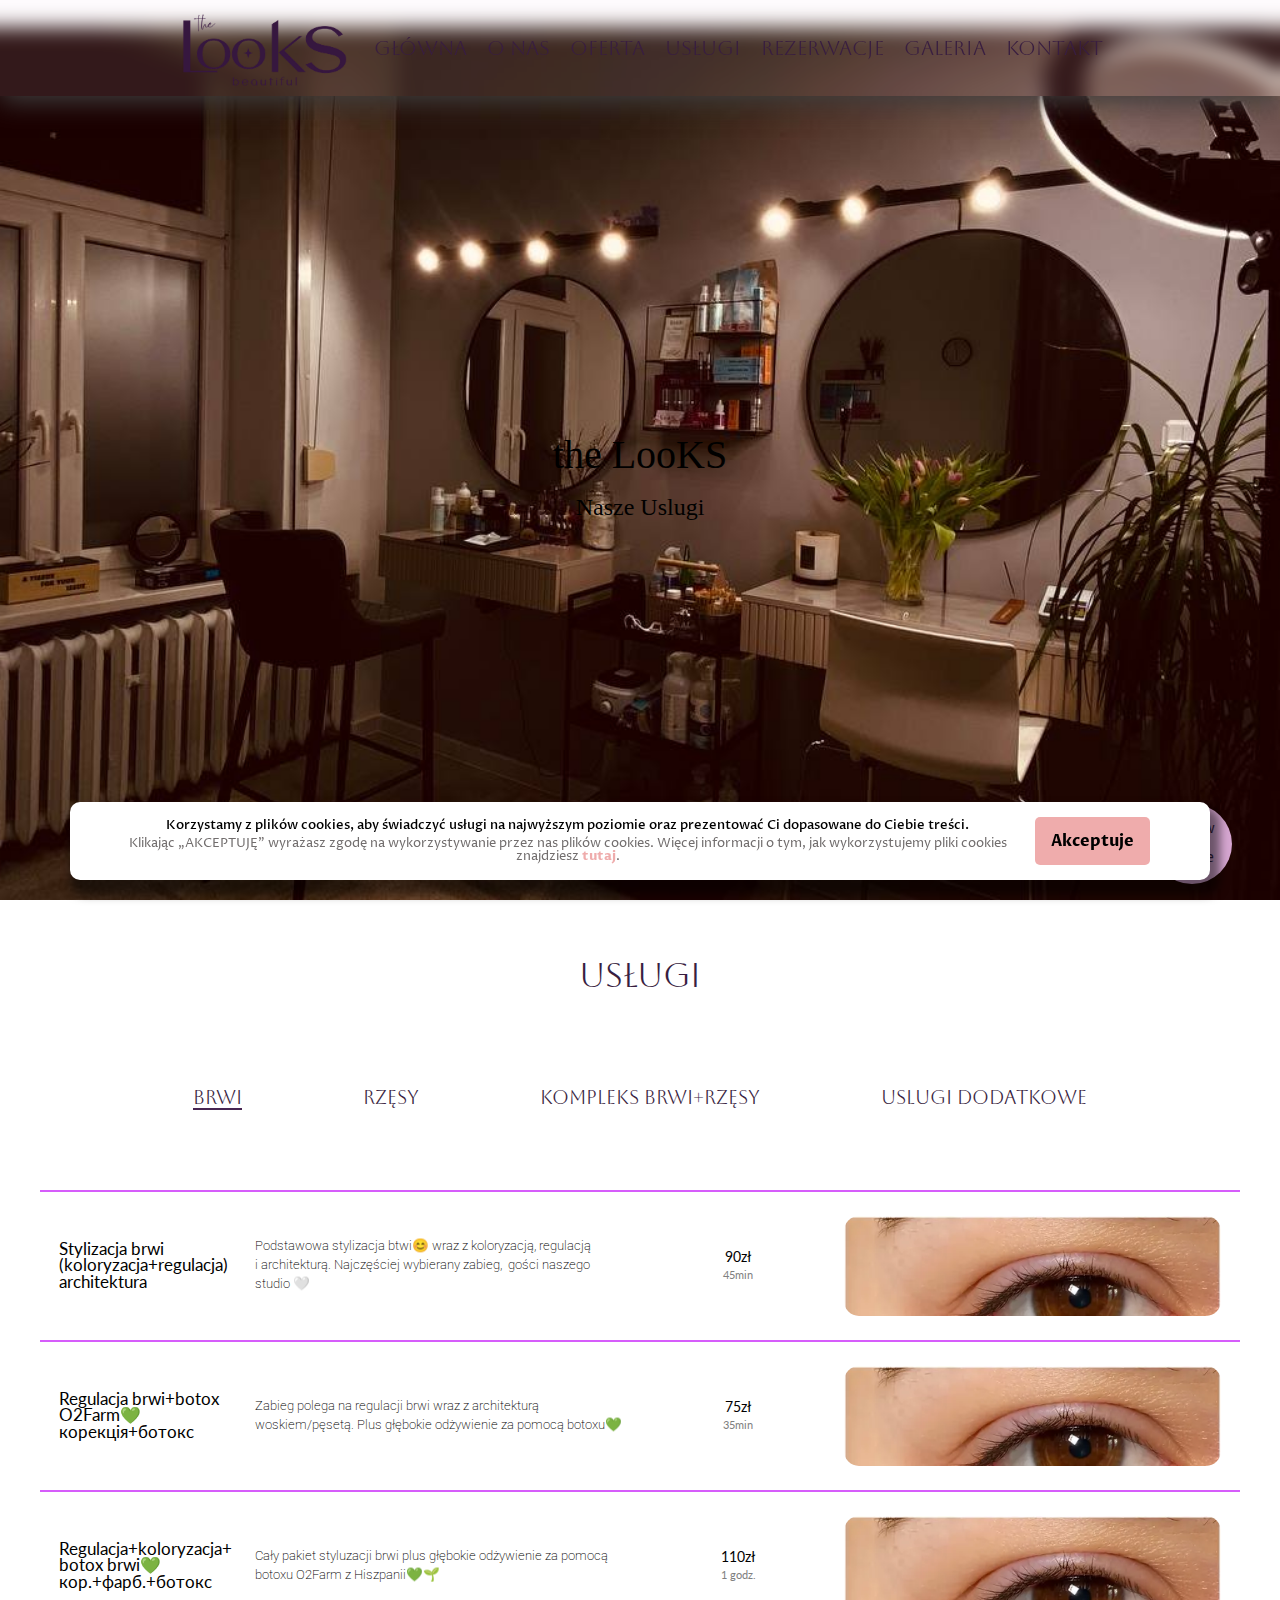
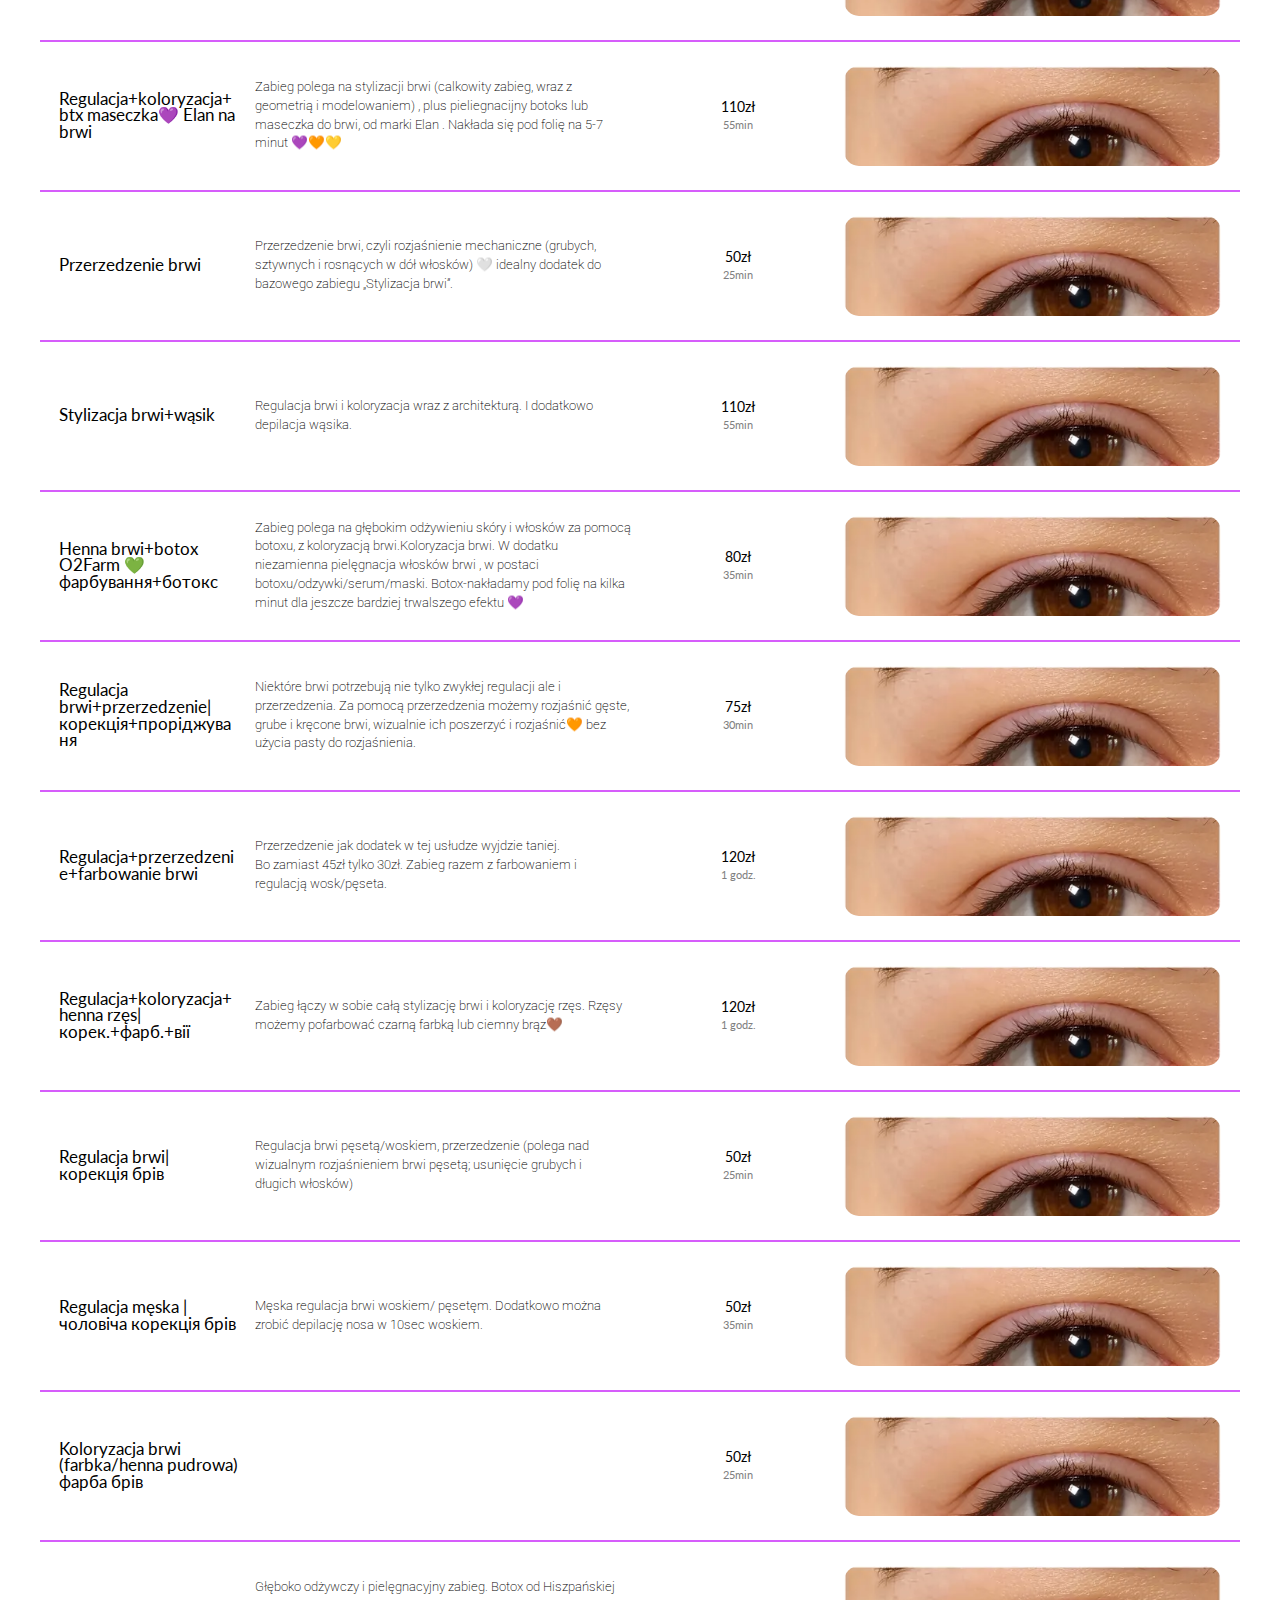
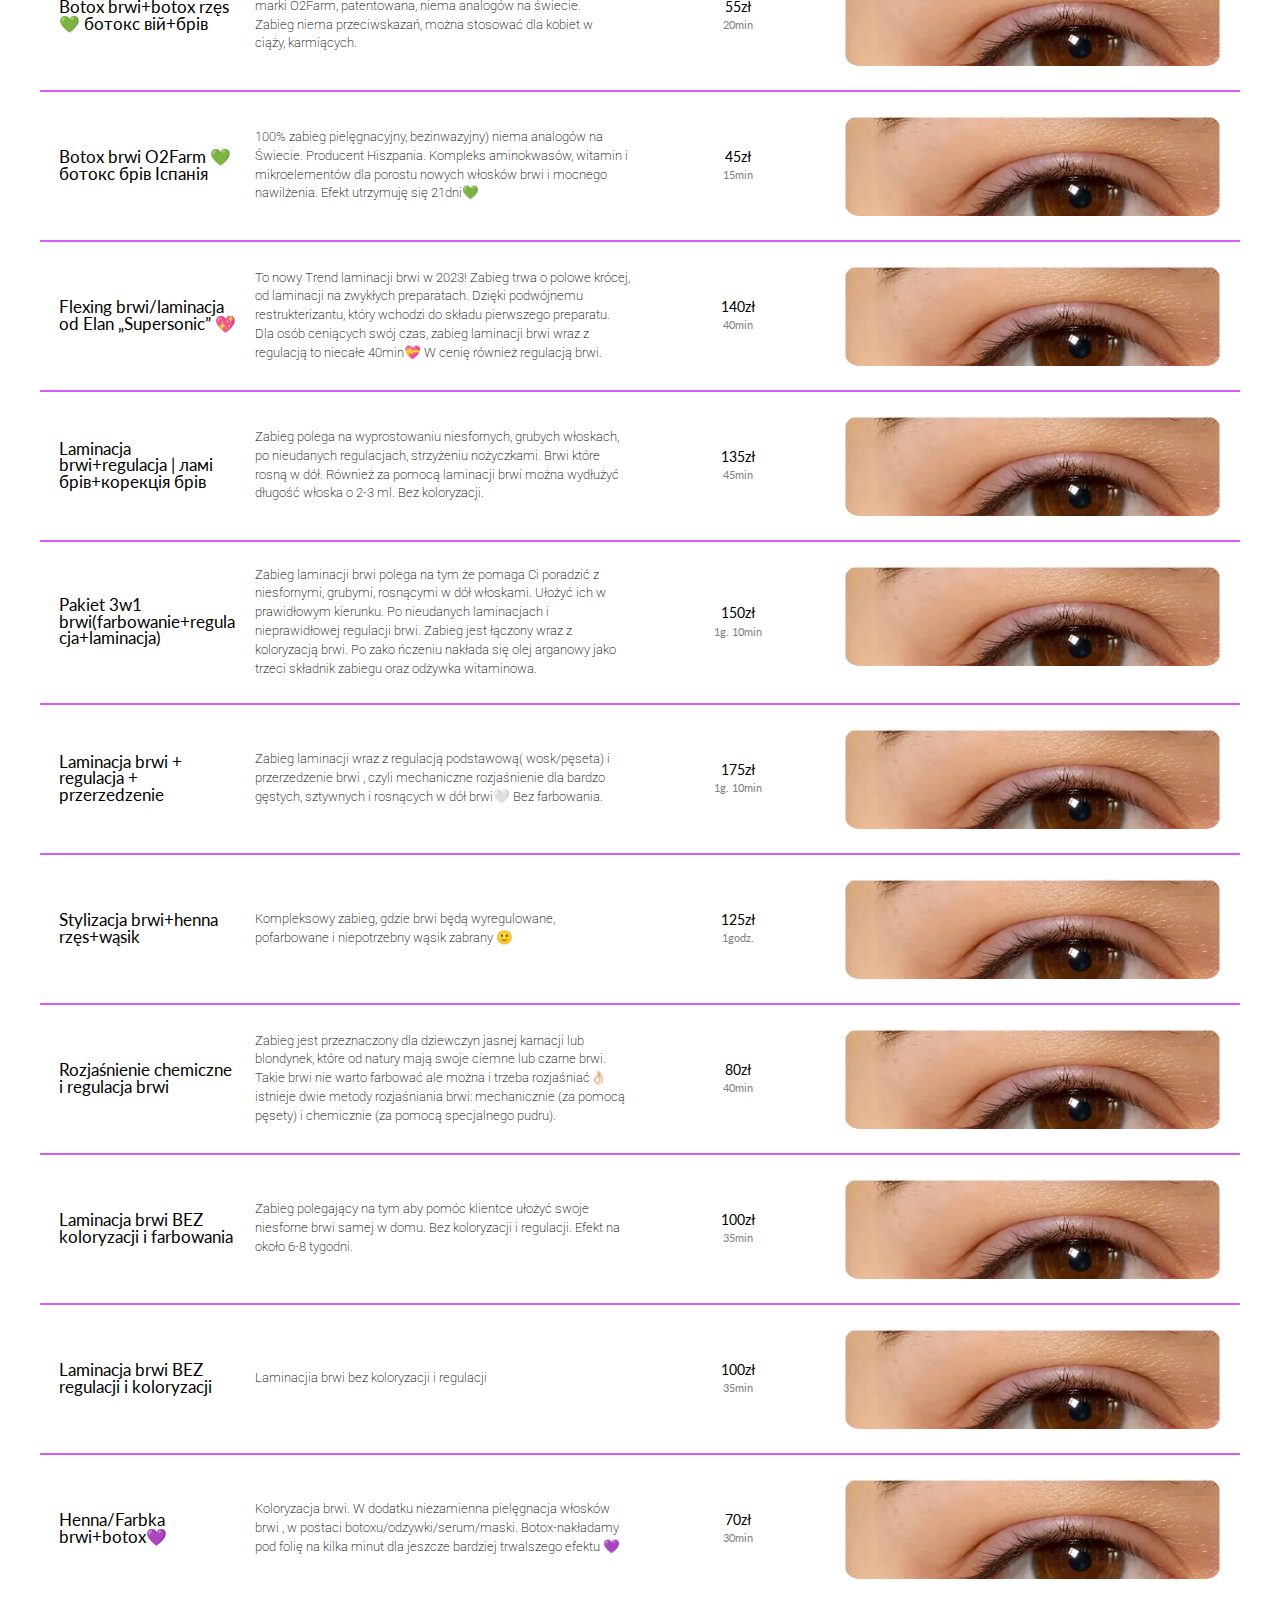
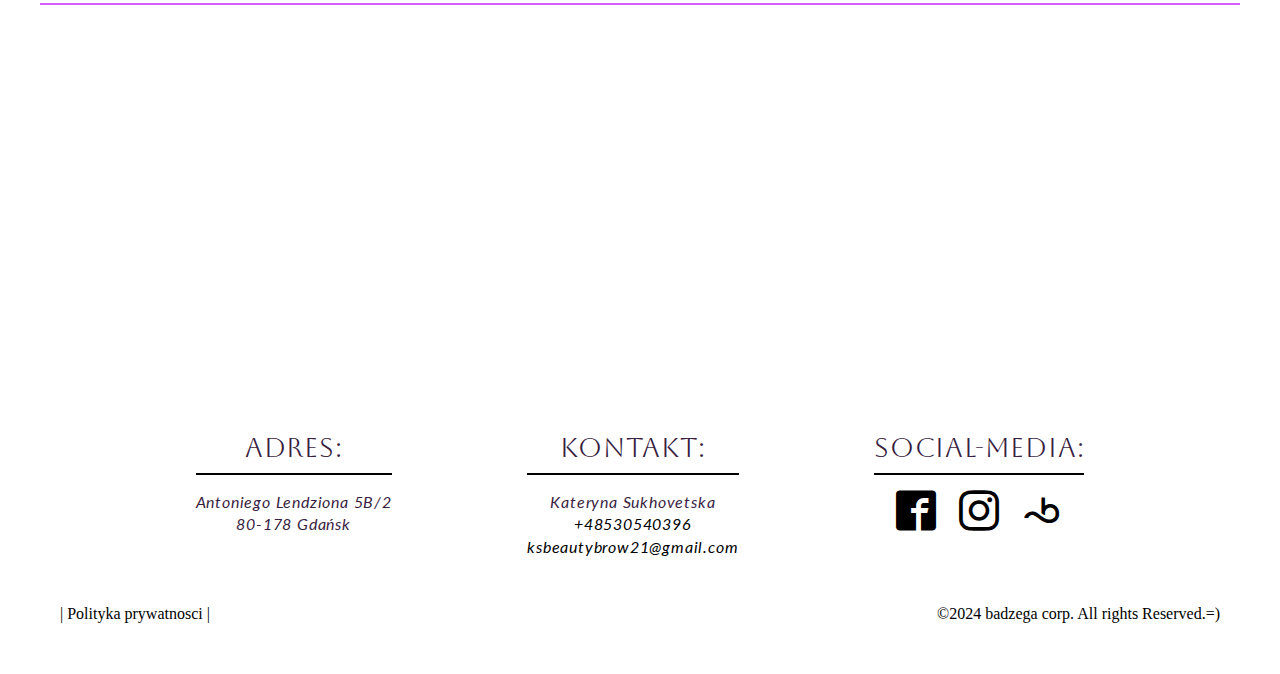
==== cervices.html @ 223bb64f "ADD cervicesPage, change fuulscreen img, change on two colums on tablet mode" ====
<!DOCTYPE html>
<html lang="pl-PL">
<head>
<!-- Google Tag Manager -->
<script>(function(w,d,s,l,i){w[l]=w[l]||[];w[l].push({'gtm.start':
new Date().getTime(),event:'gtm.js'});var f=d.getElementsByTagName(s)[0],
j=d.createElement(s),dl=l!='dataLayer'?'&l='+l:'';j.async=true;j.src=
'https://www.googletagmanager.com/gtm.js?id='+i+dl;f.parentNode.insertBefore(j,f);
})(window,document,'script','dataLayer','GTM-MX8W3SS2');</script>
<!-- End Google Tag Manager -->

    <meta charset="UTF-8">
    <meta http-equiv="X-UA-Compatible" content="IE=edge">
    <meta name="viewport" content="width=device-width, initial-scale=1.0">
    <meta name="theme-color" content="rgb(155, 129, 129)" />
    <link rel="stylesheet" href="css/swiper-bundle.css"/>
    <link rel="stylesheet" href="/css/main.css">
    <link rel="stylesheet" href="/css/photoswipe.css">
    <link rel="stylesheet" href="/css/iconfont.css">
    <link rel="icon" type="image/png" sizes="512x512" href="/images/icons/android-chrome-512x512.png">
    <link rel="icon" type="image/png" sizes="192x192" href="/images/icons/android-chrome-192x192.png">
    <link rel="apple-touch-icon" sizes="180x180" href="/images/icons/apple-touch-icon.png">
    <link rel="icon" type="image/png" sizes="32x32" href="/images/icons/favicon-32x32.png">
    <link rel="icon" type="image/png" sizes="16x16" href="/images/icons/favicon-16x16.png">
    <link rel="manifest" href="/manifest.webmanifest">
    <title>theLooKS polityka prywatnosci</title>
    <!-- Google tag (gtag.js) -->
<script async src="https://www.googletagmanager.com/gtag/js?id=G-NB33V3FRGR"></script>
<script>
  window.dataLayer = window.dataLayer || [];
  function gtag(){dataLayer.push(arguments);}
  gtag('js', new Date());

  gtag('config', 'G-NB33V3FRGR');
</script>

<script defer src="/js/priceList.js"></script>
<script defer type="module" src="/js/swiper-bundle.js"></script>
<script defer src="/js/cookies.js"></script>
<script defer src="/js/gmap.js"></script>
<script defer src="/js/swiper.js"></script>
<script defer src="/js/main.js"></script>
</head>
    <body>
    <!-- Google Tag Manager (noscript) -->
<noscript><iframe src="https://www.googletagmanager.com/ns.html?id=GTM-MX8W3SS2"
height="0" width="0" style="display:none;visibility:hidden"></iframe></noscript>
<!-- End Google Tag Manager (noscript) -->

        <div class="wrapper">
        <header class="header">
  <div class="header_container">
    <a href="/index.html" class="header_logo"></a>
    <div class="header_menu menu">
      <div class="menu_icon">
        <span></span>
      </div>

      <nav class="menu_body">
        <ul class="menu_list">
          <li>
            <a data-goto="._home" href="/index.html" class="menu-link"
              >Główna</a
            >
          </li>
          <li><a data-goto="._about" href="/index.html#about" class="menu-link">O nas</a></li>
          <li>
            <a data-goto="._offer" href="/index.html#offer" class="menu-link">Oferta</a>
          </li>
          <li>
               <a
                    data-goto="._prices"
                    href="/index.html#prices"
                    class="menu-link"
                    >Usługi</a
                  >
                </li>
          <li>
            <a
              data-goto=".form_wrapper"
              href="#"
              class="menu-link ls"
              id="reservation"
              >Rezerwacje</a
            >
          </li>
          <li>
            <a data-goto="" href="/gallery.html" class="menu-link">Galeria</a>
          </li>
          <li>
            <a data-goto="._contact" href="#" class="menu-link">Kontakt</a>
          </li>
          <hr class="hr-contacts" />
          <div class="burger_contacts">
            <a class="call_to" href="tel:+48530540396">+48530540396</a>
            <a class="mail_to" href="mailto:ksbeautybrow21@gmail.com"
              >ksbeautybrow21@gmail.com</a
            >
          </div>
          <div class="burger_social_media">
            <a class="social-link" href="https://www.facebook.com/BrwiGdansk"
              ><img
                class="menu_social_icon"
                src="/images/icons/facebook-black.svg"
                alt="Facebook"
            /></a>
            <a class="social-link" href="https://www.instagram.com/thelooks_pl"
              ><img
                class="menu_social_icon"
                src="/images/icons/instagram-black.svg"
                alt="Instagram"
            /></a>
            <a
              class="social-link"
              href="https://booksy.com/pl-pl/91139_the-looks-beautiful_brwi-i-rzesy_20383_gdansk"
              ><img
                class="menu_social_icon"
                src="/images/icons/booksy_icon.svg"
                alt="booksy"
            /></a>
          </div>
        </ul>
      </nav>
    </div>
  </div>
</header>
<section class="fullscreen_title_block">
  <div class="fullscreen-body">
    <h1 class="page_title">the LooKS</h1>
    <p class="title_text">Nasze Uslugi</p>
  </div>
</section>
<section id="prices" class="section_blok _prices">
  <div class="prices_body">
    <h2 class="sub_title">Usługi</h2>
    <div class="prices_content">
      <div class="price_menu_wrapper">
        <ul class="price_menu_list">
          <li data-target-div="#brwi" class="active">Brwi</li>
          <li data-target-div="#rzesy">Rzęsy</li>
          <li data-target-div="#brwiIrzesy">Kompleks Brwi+Rzęsy</li>
          <li data-target-div="#dodatkoweUsl">Uslugi dodatkowe</li>
        </ul>
        <select name="price_menu" class="price_menu_select">
          <option value="brwi" data-target-div="#brwi">Brwi</option>
          <option value="rzesy" data-target-div="#rzesy">Rzęsy</option>
          <option value="brwiIrzesy" data-target-div="#brwiIrzesy">
            Kompleks Brwi+Rzęsy
          </option>
          <option value="dodatkoweUsl" data-target-div="#dodatkoweUsl">
            Uslugi dodatkowe
          </option>
        </select>
      </div>
      <div class="table_wrapper" id="brwi">
        <div class="service_price_wrapper">
          <div class="name_of_service">
            <h4>Stylizacja brwi (koloryzacja+regulacja) architektura</h4>
          </div>
          <div class="description_of_cervice">
            <p>
              Podstawowa stylizacja btwi😊 wraz z koloryzacją, regulacją i
              architekturą. Najczęściej wybierany zabieg, &nbsp;gości naszego
              studio 🤍
            </p>
          </div>
          <div class="price_of_cervice">
            <div class="price">90zł</div>
            <span class="service_time">45min</span>
          </div>
          <div class="img_of_cervice">
            <img src="/images/pricelist_images/eye2.webp" alt="botox brwi" />
          </div>
        </div>
        <div class="service_price_wrapper">
          <div class="name_of_service">
            <h4>Regulacja brwi+botox O2Farm💚 корекція+ботокс</h4>
          </div>
          <div class="description_of_cervice">
            <p>
              Zabieg polega na regulacji brwi wraz z architekturą
              woskiem/pęsetą. Plus głębokie odżywienie za pomocą botoxu💚
            </p>
          </div>
          <div class="price_of_cervice">
            <div class="price">75zł</div>
            <span class="service_time">35min</span>
          </div>
          <div class="img_of_cervice">
            <img src="/images/pricelist_images/eye2.webp" alt="botox brwi" />
          </div>
        </div>
        <div class="service_price_wrapper">
          <div class="name_of_service">
            <h4>Regulacja+koloryzacja+botox brwi💚кор.+фарб.+ботокс</h4>
          </div>
          <div class="description_of_cervice">
            <p>
              Cały pakiet styluzacji brwi plus głębokie odżywienie za pomocą
              botoxu O2Farm z Hiszpanii💚🌱
            </p>
          </div>
          <div class="price_of_cervice">
            <div class="price">110zł</div>
            <span class="service_time">1 godz.</span>
          </div>
          <div class="img_of_cervice">
            <img src="/images/pricelist_images/eye2.webp" alt="botox brwi" />
          </div>
        </div>
        <div class="service_price_wrapper">
          <div class="name_of_service">
            <h4>Regulacja+koloryzacja+btx maseczka💜 Elan na brwi</h4>
          </div>
          <div class="description_of_cervice">
            <p>
              Zabieg polega na stylizacji brwi (calkowity zabieg, wraz z
              geometrią i modelowaniem) , plus pieliegnacijny botoks lub
              maseczka do brwi, od marki Elan . Nakłada się pod folię na 5-7
              minut 💜🧡💛
            </p>
          </div>
          <div class="price_of_cervice">
            <div class="price">110zł</div>
            <span class="service_time">55min</span>
          </div>
          <div class="img_of_cervice">
            <img src="/images/pricelist_images/eye2.webp" alt="botox brwi" />
          </div>
        </div>
        <div class="service_price_wrapper">
          <div class="name_of_service">
            <h4>Przerzedzenie brwi</h4>
          </div>
          <div class="description_of_cervice">
            <p>
              Przerzedzenie brwi, czyli rozjaśnienie mechaniczne (grubych,
              sztywnych i rosnących w dół włosków) 🤍 idealny dodatek do
              bazowego zabiegu „Stylizacja brwi”.
            </p>
          </div>
          <div class="price_of_cervice">
            <div class="price">50zł</div>
            <span class="service_time">25min</span>
          </div>
          <div class="img_of_cervice">
            <img src="/images/pricelist_images/eye2.webp" alt="botox brwi" />
          </div>
        </div>
        <div class="service_price_wrapper">
          <div class="name_of_service">
            <h4>Stylizacja brwi+wąsik</h4>
          </div>
          <div class="description_of_cervice">
            <p>
              Regulacja brwi i koloryzacja wraz z architekturą. I dodatkowo
              depilacja wąsika.
            </p>
          </div>
          <div class="price_of_cervice">
            <div class="price">110zł</div>
            <span class="service_time">55min</span>
          </div>
          <div class="img_of_cervice">
            <img src="/images/pricelist_images/eye2.webp" alt="botox brwi" />
          </div>
        </div>
        <div class="service_price_wrapper">
          <div class="name_of_service">
            <h4>Henna brwi+botox O2Farm 💚 фарбування+ботокс</h4>
          </div>
          <div class="description_of_cervice">
            <p>
              Zabieg polega na głębokim odżywieniu skóry i włosków za pomocą
              botoxu, z koloryzacją brwi.Koloryzacja brwi. W dodatku niezamienna
              pielęgnacja włosków brwi , w postaci botoxu/odzywki/serum/maski.
              Botox-nakładamy pod folię na kilka minut dla jeszcze bardziej
              trwalszego efektu 💜
            </p>
          </div>
          <div class="price_of_cervice">
            <div class="price">80zł</div>
            <span class="service_time">35min</span>
          </div>
          <div class="img_of_cervice">
            <img src="/images/pricelist_images/eye2.webp" alt="botox brwi" />
          </div>
        </div>
        <div class="service_price_wrapper">
          <div class="name_of_service">
            <h4>Regulacja brwi+przerzedzenie|корекція+проріджуваня</h4>
          </div>
          <div class="description_of_cervice">
            <p>
              Niektóre brwi potrzebują nie tylko zwykłej regulacji ale i
              przerzedzenia. Za pomocą przerzedzenia możemy rozjaśnić gęste,
              grube i kręcone brwi, wizualnie ich poszerzyć i rozjaśnić🧡 bez
              użycia pasty do rozjaśnienia.
            </p>
          </div>
          <div class="price_of_cervice">
            <div class="price">75zł</div>
            <span class="service_time">30min</span>
          </div>
          <div class="img_of_cervice">
            <img src="/images/pricelist_images/eye2.webp" alt="botox brwi" />
          </div>
        </div>
        <div class="service_price_wrapper">
          <div class="name_of_service">
            <h4>Regulacja+przerzedzenie+farbowanie brwi</h4>
          </div>
          <div class="description_of_cervice">
            <p>
              Przerzedzenie jak dodatek w tej usłudze wyjdzie taniej. Bo zamiast
              45zł tylko 30zł. Zabieg razem z farbowaniem i regulacją
              wosk/pęseta.
            </p>
          </div>
          <div class="price_of_cervice">
            <div class="price">120zł</div>
            <span class="service_time">1 godz.</span>
          </div>
          <div class="img_of_cervice">
            <img src="/images/pricelist_images/eye2.webp" alt="botox brwi" />
          </div>
        </div>
        <div class="service_price_wrapper">
          <div class="name_of_service">
            <h4>Regulacja+koloryzacja+henna rzęs|корек.+фарб.+вії</h4>
          </div>
          <div class="description_of_cervice">
            <p>
              Zabieg łączy w sobie całą stylizację brwi i koloryzację rzęs.
              Rzęsy możemy pofarbować czarną farbką lub ciemny brąz🤎
            </p>
          </div>
          <div class="price_of_cervice">
            <div class="price">120zł</div>
            <span class="service_time">1 godz.</span>
          </div>
          <div class="img_of_cervice">
            <img src="/images/pricelist_images/eye2.webp" alt="botox brwi" />
          </div>
        </div>
        <div class="service_price_wrapper">
          <div class="name_of_service">
            <h4>Regulacja brwi| корекція брів</h4>
          </div>
          <div class="description_of_cervice">
            <p>
              Regulacja brwi pęsetą/woskiem, przerzedzenie (polega nad wizualnym
              rozjaśnieniem brwi pęsetą; usunięcie grubych i długich włosków)
            </p>
          </div>
          <div class="price_of_cervice">
            <div class="price">50zł</div>
            <span class="service_time">25min</span>
          </div>
          <div class="img_of_cervice">
            <img src="/images/pricelist_images/eye2.webp" alt="botox brwi" />
          </div>
        </div>
        <div class="service_price_wrapper">
          <div class="name_of_service">
            <h4>Regulacja męska | чоловіча корекція брів</h4>
          </div>
          <div class="description_of_cervice">
            <p>
              Męska regulacja brwi woskiem/ pęsetęm. Dodatkowo można zrobić
              depilację nosa w 10sec woskiem.
            </p>
          </div>
          <div class="price_of_cervice">
            <div class="price">50zł</div>
            <span class="service_time">35min</span>
          </div>
          <div class="img_of_cervice">
            <img src="/images/pricelist_images/eye2.webp" alt="botox brwi" />
          </div>
        </div>
        <div class="service_price_wrapper">
          <div class="name_of_service">
            <h4>Koloryzacja brwi (farbka/henna pudrowa) фарба брів</h4>
          </div>
          <div class="description_of_cervice">
            <p></p>
          </div>
          <div class="price_of_cervice">
            <div class="price">50zł</div>
            <span class="service_time">25min</span>
          </div>
          <div class="img_of_cervice">
            <img src="/images/pricelist_images/eye2.webp" alt="botox brwi" />
          </div>
        </div>
        <div class="service_price_wrapper">
          <div class="name_of_service">
            <h4>Botox brwi+botox rzęs 💚 ботокс вій+брів</h4>
          </div>
          <div class="description_of_cervice">
            <p>
              Głęboko odżywczy i pielęgnacyjny zabieg. Botox od Hiszpańskiej
              marki O2Farm, patentowana, niema analogów na świecie. Zabieg niema
              przeciwskazań, można stosować dla kobiet w ciąży, karmiących.
            </p>
          </div>
          <div class="price_of_cervice">
            <div class="price">55zł</div>
            <span class="service_time">20min</span>
          </div>
          <div class="img_of_cervice">
            <img src="/images/pricelist_images/eye2.webp" alt="botox brwi" />
          </div>
        </div>
        <div class="service_price_wrapper">
          <div class="name_of_service">
            <h4>Botox brwi O2Farm 💚 ботокс брів Іспанія</h4>
          </div>
          <div class="description_of_cervice">
            <p>
              100% zabieg pielęgnacyjny, bezinwazyjny) niema analogów na
              Świecie. Producent Hiszpania. Kompleks aminokwasów, witamin i
              mikroelementów dla porostu nowych włosków brwi i mocnego
              nawilżenia. Efekt utrzymuję się 21dni💚
            </p>
          </div>
          <div class="price_of_cervice">
            <div class="price">45zł</div>
            <span class="service_time">15min</span>
          </div>
          <div class="img_of_cervice">
            <img src="/images/pricelist_images/eye2.webp" alt="botox brwi" />
          </div>
        </div>
        <div class="service_price_wrapper">
          <div class="name_of_service">
            <h4>Flexing brwi/laminacja od Elan „Supersonic” 💖</h4>
          </div>
          <div class="description_of_cervice">
            <p>
              To nowy Trend laminacji brwi w 2023! Zabieg trwa o polowe krócej,
              od laminacji na zwykłych preparatach. Dzięki podwójnemu
              restrukterizantu, który wchodzi do składu pierwszego preparatu.
              Dla osób ceniących swój czas, zabieg laminacji brwi wraz z
              regulacją to niecałe 40min💝 W cenię również regulacją brwi.
            </p>
          </div>
          <div class="price_of_cervice">
            <div class="price">140zł</div>
            <span class="service_time">40min</span>
          </div>
          <div class="img_of_cervice">
            <img src="/images/pricelist_images/eye2.webp" alt="botox brwi" />
          </div>
        </div>
        <div class="service_price_wrapper">
          <div class="name_of_service">
            <h4>Laminacja brwi+regulacja | ламі брів+корекція брів</h4>
          </div>
          <div class="description_of_cervice">
            <p>
              Zabieg polega na wyprostowaniu niesfornych, grubych włoskach, po
              nieudanych regulacjach, strzyżeniu nożyczkami. Brwi które rosną w
              dół. Również za pomocą laminacji brwi można wydłużyć długość
              włoska o 2-3 ml. Bez koloryzacji.
            </p>
          </div>
          <div class="price_of_cervice">
            <div class="price">135zł</div>
            <span class="service_time">45min</span>
          </div>
          <div class="img_of_cervice">
            <img src="/images/pricelist_images/eye2.webp" alt="botox brwi" />
          </div>
        </div>
        <div class="service_price_wrapper">
          <div class="name_of_service">
            <h4>Pakiet 3w1 brwi(farbowanie+regulacja+laminacja)</h4>
          </div>
          <div class="description_of_cervice">
            <p>
              Zabieg laminacji brwi polega na tym że pomaga Ci poradzić z
              niesfornymi, grubymi, rosnącymi w dół włoskami. Ułożyć ich w
              prawidłowym kierunku. Po nieudanych laminacjach i nieprawidłowej
              regulacji brwi. Zabieg jest łączony wraz z koloryzacją brwi. Po
              zako ńczeniu nakłada się olej arganowy jako trzeci składnik
              zabiegu oraz odżywka witaminowa.
            </p>
          </div>
          <div class="price_of_cervice">
            <div class="price">150zł</div>
            <span class="service_time">1g. 10min</span>
          </div>
          <div class="img_of_cervice">
            <img src="/images/pricelist_images/eye2.webp" alt="botox brwi" />
          </div>
        </div>
        <div class="service_price_wrapper">
          <div class="name_of_service">
            <h4>Laminacja brwi + regulacja + przerzedzenie</h4>
          </div>
          <div class="description_of_cervice">
            <p>
              Zabieg laminacji wraz z regulacją podstawową( wosk/pęseta) i
              przerzedzenie brwi , czyli mechaniczne rozjaśnienie dla bardzo
              gęstych, sztywnych i rosnących w dół brwi🤍 Bez farbowania.
            </p>
          </div>
          <div class="price_of_cervice">
            <div class="price">175zł</div>
            <span class="service_time">1g. 10min</span>
          </div>
          <div class="img_of_cervice">
            <img src="/images/pricelist_images/eye2.webp" alt="botox brwi" />
          </div>
        </div>
        <div class="service_price_wrapper">
          <div class="name_of_service">
            <h4>Stylizacja brwi+henna rzęs+wąsik</h4>
          </div>
          <div class="description_of_cervice">
            <p>
              Kompleksowy zabieg, gdzie brwi będą wyregulowane, pofarbowane i
              niepotrzebny wąsik zabrany 🙂
            </p>
          </div>
          <div class="price_of_cervice">
            <div class="price">125zł</div>
            <span class="service_time">1godz.</span>
          </div>
          <div class="img_of_cervice">
            <img src="/images/pricelist_images/eye2.webp" alt="botox brwi" />
          </div>
        </div>
        <div class="service_price_wrapper">
          <div class="name_of_service">
            <h4>Rozjaśnienie chemiczne i regulacja brwi</h4>
          </div>
          <div class="description_of_cervice">
            <p>
              Zabieg jest przeznaczony dla dziewczyn jasnej karnacji lub
              blondynek, które od natury mają swoje ciemne lub czarne brwi.
              Takie brwi nie warto farbować ale można i trzeba rozjaśniać👌🏻
              istnieje dwie metody rozjaśniania brwi: mechanicznie (za pomocą
              pęsety) i chemicznie (za pomocą specjalnego pudru).
            </p>
          </div>
          <div class="price_of_cervice">
            <div class="price">80zł</div>
            <span class="service_time">40min</span>
          </div>
          <div class="img_of_cervice">
            <img src="/images/pricelist_images/eye2.webp" alt="botox brwi" />
          </div>
        </div>
        <div class="service_price_wrapper">
          <div class="name_of_service">
            <h4>Laminacja brwi BEZ koloryzacji i farbowania</h4>
          </div>
          <div class="description_of_cervice">
            <p>
              Zabieg polegający na tym aby pomóc klientce ułożyć swoje niesforne
              brwi samej w domu. Bez koloryzacji i regulacji. Efekt na około 6-8
              tygodni.
            </p>
          </div>
          <div class="price_of_cervice">
            <div class="price">100zł</div>
            <span class="service_time">35min</span>
          </div>
          <div class="img_of_cervice">
            <img src="/images/pricelist_images/eye2.webp" alt="botox brwi" />
          </div>
        </div>
        <div class="service_price_wrapper">
          <div class="name_of_service">
            <h4>Laminacja brwi BEZ regulacji i koloryzacji</h4>
          </div>
          <div class="description_of_cervice">
            <p>Laminacjia brwi bez koloryzacji i regulacji</p>
          </div>
          <div class="price_of_cervice">
            <div class="price">100zł</div>
            <span class="service_time">35min</span>
          </div>
          <div class="img_of_cervice">
            <img src="/images/pricelist_images/eye2.webp" alt="botox brwi" />
          </div>
        </div>
        <div class="service_price_wrapper">
          <div class="name_of_service">
            <h4>Henna/Farbka brwi+botox💜</h4>
          </div>
          <div class="description_of_cervice">
            <p>
              Koloryzacja brwi. W dodatku niezamienna pielęgnacja włosków brwi ,
              w postaci botoxu/odzywki/serum/maski. Botox-nakładamy pod folię na
              kilka minut dla jeszcze bardziej trwalszego efektu 💜
            </p>
          </div>
          <div class="price_of_cervice">
            <div class="price">70zł</div>
            <span class="service_time">30min</span>
          </div>
          <div class="img_of_cervice">
            <img src="/images/pricelist_images/eye2.webp" alt="botox brwi" />
          </div>
        </div>
      </div>
      <div class="table_wrapper hidden" id="rzesy">
        <div class="service_price_wrapper">
          <div class="name_of_service">Botox rzes</div>
          <div class="description_of_cervice">
            Lorem ipsum dolor sit, amet consectetur adipisicing elit. Inventore
            error, fugit facere beatae eaque similique reiciendis quam
            voluptates, voluptatum repellat enim. .
          </div>
          <div class="price_of_cervice">222zł / 55min</div>
          <div class="img_of_cervice">
            <img src="/images/pricelist_images/eye2.webp" alt="botox brwi" />
          </div>
        </div>
        <div class="service_price_wrapper">
          <div class="name_of_service">Botox rzes</div>
          <div class="description_of_cervice">
            Lorem ipsum dolor sit, amet consectetur adipisicing elit. Inventore
            error, fugit facere beatae eaque similique reiciendis quam
            voluptates, voluptatum repellat enim. .
          </div>
          <div class="price_of_cervice">222zł / 55min</div>
          <div class="img_of_cervice">
            <img src="/images/pricelist_images/eye2.webp" alt="botox brwi" />
          </div>
        </div>
        <div class="service_price_wrapper">
          <div class="name_of_service">Botox rzes</div>
          <div class="description_of_cervice">
            Lorem ipsum dolor sit, amet consectetur adipisicing elit. Inventore
            error, fugit facere beatae eaque similique reiciendis quam
            voluptates, voluptatum repellat enim. .
          </div>
          <div class="price_of_cervice">222zł / 55min</div>
          <div class="img_of_cervice">
            <img src="/images/pricelist_images/eye2.webp" alt="botox brwi" />
          </div>
        </div>
      </div>
      <div class="table_wrapper hidden" id="brwiIrzesy">
        <div class="service_price_wrapper">
          <div class="name_of_service">Kompleks brwi i rzęsy</div>
          <div class="description_of_cervice">
            Lorem ipsum dolor sit, amet consectetur adipisicing elit. Inventore
            error, fugit facere beatae eaque similique reiciendis quam
            voluptates, voluptatum repellat enim. .
          </div>
          <div class="price_of_cervice">250zł / 133min</div>
          <div class="img_of_cervice">
            <img src="/images/pricelist_images/eye2.webp" alt="botox brwi" />
          </div>
        </div>
        <div class="service_price_wrapper">
          <div class="name_of_service">Kompleks brwi i rzęsy</div>
          <div class="description_of_cervice">
            Lorem ipsum dolor sit, amet consectetur adipisicing elit. Inventore
            error, fugit facere beatae eaque similique reiciendis quam
            voluptates, voluptatum repellat enim. .
          </div>
          <div class="price_of_cervice">250zł / 133min</div>
          <div class="img_of_cervice">
            <img src="/images/pricelist_images/eye2.webp" alt="botox brwi" />
          </div>
        </div>
        <div class="service_price_wrapper">
          <div class="name_of_service">Kompleks brwi i rzęsy</div>
          <div class="description_of_cervice">
            Lorem ipsum dolor sit, amet consectetur adipisicing elit. Inventore
            error, fugit facere beatae eaque similique reiciendis quam
            voluptates, voluptatum repellat enim. .
          </div>
          <div class="price_of_cervice">250zł / 133min</div>
          <div class="img_of_cervice">
            <img src="/images/pricelist_images/eye2.webp" alt="botox brwi" />
          </div>
        </div>
      </div>
      <div class="table_wrapper hidden" id="dodatkoweUsl">
        <div class="service_price_wrapper">
          <div class="name_of_service">Usługi dodatkowe</div>
          <div class="description_of_cervice">
            Lorem ipsum dolor sit, amet consectetur adipisicing elit. Inventore
            error, fugit facere beatae eaque similique reiciendis quam
            voluptates, voluptatum repellat enim. .
          </div>
          <div class="price_of_cervice">100zł / 30min</div>
          <div class="img_of_cervice">
            <img src="/images/pricelist_images/eye2.webp" alt="botox brwi" />
          </div>
        </div>
        <div class="service_price_wrapper">
          <div class="name_of_service">Usługi dodatkowe</div>
          <div class="description_of_cervice">
            Lorem ipsum dolor sit, amet consectetur adipisicing elit. Inventore
            error, fugit facere beatae eaque similique reiciendis quam
            voluptates, voluptatum repellat enim. .
          </div>
          <div class="price_of_cervice">100zł / 30min</div>
          <div class="img_of_cervice">
            <img src="/images/pricelist_images/eye2.webp" alt="botox brwi" />
          </div>
        </div>
        <div class="service_price_wrapper">
          <div class="name_of_service">Usługi dodatkowe</div>
          <div class="description_of_cervice">
            Lorem ipsum dolor sit, amet consectetur adipisicing elit. Inventore
            error, fugit facere beatae eaque similique reiciendis quam
            voluptates, voluptatum repellat enim. .
          </div>
          <div class="price_of_cervice">100zł / 30min</div>
          <div class="img_of_cervice">
            <img src="/images/pricelist_images/eye2.webp" alt="botox brwi" />
          </div>
        </div>
      </div>
    </div>
  </div>
</section>
<footer class="footer">
  <div class="footer_body">
    <div class="map_wrapper">
      <iframe
        id="gmap_canvas"
        src="https://maps.google.com/maps?q=Antoniego%20Lendziona%205B%2080-178%20Gda%C5%84sk&t=&z=15&ie=UTF8&iwloc=&output=embed"
      ></iframe>
    </div>
    <div class="contacts_info_wrapper _contact">
      <address name="address" class="contacts_wrapper address" id="address">
        <p class="contacts_title_paragraf">Adres:</p>
        <hr class="hr-contacts" />
        <p class="footer_addres_paragraf">
          Antoniego Lendziona 5B/2 <br />
          80-178 Gdańsk
        </p>
      </address>

      <div id="contacts" class="contacts_wrapper contacts">
        <p class="contacts_title_paragraf">Kontakt:</p>
        <hr class="hr-contacts" />
        Kateryna Sukhovetska<br />
        <a class="call_to" href="tel:+48530540396">+48530540396</a><br />
        <a class="mail_to" href="mailto:ksbeautybrow21@gmail.com"
          >ksbeautybrow21@gmail.com</a
        >
      </div>

      <div class="contacts_wrapper social_media">
        <p class="contacts_title_paragraf">Social-media:</p>
        <hr class="hr-contacts" />
        <div class="social_icons_wrapper">
          <a
            class="social-link _icon-face2_icon"
            href="https://www.facebook.com/BrwiGdansk"
          >
            <!-- <img class="social_icons" src='/images/icons/facebook-black.svg' alt="Facebook" /> -->
          </a>
          <a
            class="social-link _icon-insta_icon"
            href="https://www.instagram.com/thelooks_pl"
          >
            <!-- <img class="social_icons" src='/images/icons/instagram-black.svg' alt="Instagram" /> -->
          </a>
          <a
            class="social-link _icon-booksy_icon"
            href="https://booksy.com/pl-pl/91139_the-looks-beautiful_brwi-i-rzesy_20383_gdansk"
          >
            <!-- <img class="social_icons" src='/images/icons/booksy_icon.svg' alt="booksy" /> -->
          </a>
        </div>
      </div>
    </div>
    <div class="rights_container">
      <p class="polityka-prywatnosci">
        <a href="/polityka-prywatnosci.html">| Polityka prywatnosci |</a>
      </p>
      <p class="rights">©2024 badzega corp. All rights Reserved.=)</p>
    </div>
  </div>
</footer>

<div id="cookie_popup" class="cookie_popup_body d-none">
  <div class="cookie_popup_content">
    <div id="cookie_text" class="cookie_popup_text">
      <p class="first">
        Korzystamy z plików cookies, aby świadczyć usługi na najwyższym poziomie
        oraz prezentować Ci dopasowane do Ciebie treści.
      </p>
      <p class="second">
        Klikając „AKCEPTUJĘ” wyrażasz zgodę na wykorzystywanie przez nas plików
        cookies. Więcej informacji o tym, jak wykorzystujemy pliki cookies
        znajdziesz
        <a href="/polityka-prywatnosci.html" class="privacy_policy">tutaj</a>.
      </p>
    </div>
    <div class="button_wraper">
      <button
        class="cookie_popup_button"
        id="cookie_popup_close"
        onClick="closeCookies()"
      >
        Akceptuje
      </button>
    </div>
  </div>
</div>
<div id="formWrapper" class="form_wrapper d-none">
  <div class="form">
    <form action="#" id="form" class="form_body">
      <button
        type="button"
        id="form_close_btn"
        class="form_close_icon"
        aria-label="Close"
      >
        <!-- <span aria-hidden="true"></span> -->
        <img src="./images/icons/Close.svg" alt="form_close_icon" />
      </button>

      <h2 class="form_title">Umów się na wizyte</h2>
      <!-- Imie użytkownika -->
      <div class="form_item">
        <label for="formName" class="form_label">Imie*:</label>
        <!-- prettier-ignore -->
        <input
          type="text"
          id="formName"
          name="name"
          class="form_input _req"
          placeholder="Imie:"
        >
      </div>
      <!-- Telefon użytkownika -->
      <div class="form_item">
        <label for="formTel" class="form_label">Telefon*:</label>
        <!-- prettier-ignore -->
        <input
          type="text"
          id="formTel"
          name="telefon"
          class="form_input _req _tel"
          placeholder="Telefon:"
        >
      </div>
      <!-- E-mail użytkownika -->
      <div class="form_item">
        <label for="formEmail" class="form_label">E-mail:</label>
        <!-- prettier-ignore -->
        <input
          type="text"
          id="formEmail"
          name="email"
          class="form_input _req _email"
          placeholder="E-mail:"
        >
      </div>
      <!-- Menu uslug na brwi -->
      <div class="form_item">
        <div class="custom-select">
          <!-- <div class="form_label">Zabiegi na Brwi</div> -->
          <select name="brews_select" id="brews_select">
            <!-- name="brews" id="brews_select" -->
            <option value="0">Wybierz uslugę:Zabiegi na Brwi</option>
            <option value="regulacja_brwi">Regulacja brwi 50,00 zł</option>
            <option value="regulacja_brwi_meska">
              Regulacja brwi męska 50,00 zł
            </option>
            <option value="regulacja_brwi+przerzedzenie">
              Regulacja brwi + przerzędzenie 75,00 zł
            </option>
            <option value="regulacja_brwi+koloryzacja">
              Regulacja brwi + koloryzacja 90,00 zł
            </option>
            <option value="koloryzacja_brwi_farbka/henna pudrowa">
              Koloryzacja brwi(farbka/henna pudrowa) 50,00 zł
            </option>
            <option value="regulacja+koloryzacja+botox_brwi">
              Regulacja + koloryzacja + botox brwi💚 110,00 zł
            </option>
            <option value="botox_brwi_O2Farm">
              Botox brwi O2Farm💚 45,00 zł
            </option>
            <option value="henna_brwi+botox_O2Farm">
              Henna brwi + botox O2Farm💚 80,00 zł
            </option>
            <option value="regulacja_brwi+botox_O2Farm">
              Regulacja brwi + botox O2Farm💚 75,00 zł
            </option>
            <option value="flexing_brwi/laminacja_od_Elan_Supersonic">
              Flexing brwi/laminacja od Elan "Supersonic"💖 140,00 zł
            </option>
            <option value="laminacja_brwi+regulacja">
              Laminacja brwi + regulacja 135,00 zł
            </option>
            <option value="pakiet_3w1_brwi">
              Pakiet 3w1 brwi (farbowanie+regulacja+laminacja) 150,00 zł
            </option>
            <option value="laminacja+regulacja+przerzędzenie">
              Laminacja + regulacja + przerzędzenie 175,00 zł
            </option>
            <option value="makijaz_permanentny_brwi_modelka">
              Makijaz permanentny brwi (modelka) 290,00 zł
            </option>
            <option value="konsultacja_makijaz_permanentny">
              Konsultacja makijaz permanentny Darmowa
            </option>
          </select>
        </div>
      </div>
      <!-- Menu uslug na rzęsy + multi uslugi -->
      <div class="form_item">
        <div class="custom-select">
          <!-- <div class="form_lebel">Rzesy + multi usługi</div> -->
          <select name="things_select" id="things_select">
            <option value="0">Wybierz uslugę: Rzesy + multi usługi</option>
            <option value="laminacja_dolnych_rzes">
              Laminacja dolnych rzęs(dodatek do laminacji rzęs) 55,00 zł
            </option>
            <option value="botox_rzes">
              Botox rzęs(dostepny z innymi zabiegami)💚 25,00 zł
            </option>
            <option value="botox_brwi+botox_rzes">
              Botox brwi + botox rzęs 55,00 zł
            </option>
            <option value="henna_brwi+henna_rzes">
              Henna brwi + henna rzęs 🖤 80,00 zł
            </option>
            <option value="regulacja_brwi+henna_rzes">
              Regulacja brwi + henna rzęs 🖤 80,00 zł
            </option>
            <option value="regulacja+koloryzacja+henna_rzes">
              Regulacja + koloryzacja + henna rzęs 120,00 zł
            </option>
            <option value="laminacja_rzes+odżywka_bez_farbowania">
              Laminacja rzęs + odżywka bez farbowania 140,00 zł
            </option>
            <option value="laminacja_brwi+henna_rzęs">
              Laminacja brwi + henna rzęs 135,00 zł
            </option>
            <option value="flexing_rzes_ekstra_laminacja_Supersonic">
              Flexing rzęs/ekstra laminacja "Supersonic"💖 170,00 zł
            </option>
            <option value="laminacja_rzes+stylizacja_brwi">
              Laminacja rzęs + stylizacja brwi 240,00 zł
            </option>
            <option value="pakiet_aminacja_brwi+laminacja_rzes">
              Pakiet: Laminacja brwi + laminacja rzęs 290,00 zł
            </option>
          </select>
        </div>
      </div>

      <!-- Kalendarz -->
      <div class="form_item">
        <label for="calendar" id="calendar_label" class="form_label">
          Wybierz date:
        </label>
        <!-- prettier-ignore -->
        <input type="date" id="calendar" name="calendar" min="2023-04-05" max="2030-06-01" class="calendar" placeholder="Data">
      </div>
      <!-- Pole tekstowe dla wiadomości -->
      <div class="form_item">
        <label for="formMessage" class="form_label">
          Wiadomość (opcionalnie):
        </label>
        <textarea
          name="message"
          id="formMessage"
          class="form_input _textarea"
          placeholder="Wiadomość:"
        ></textarea>
      </div>
      <!-- Checkbox na zgodde marketingową -->
      <div class="form_item">
        <div class="checkbox">
          <!-- prettier-ignore -->
          <input
            type="checkbox"
            id="form_agreement"
            value="accepted"
            name="agreement"
            class="checkbox_input _req"
          >
          <label for="form_agreement" class="checkbox_label"
            >Zgoda na kontakt marketingowy
          </label>
        </div>
      </div>

      <button type="submit" class="form_button">wyslij</button>
    </form>
  </div>
</div>
<div class="button-wrapper">
  <a data-goto=".form_wrapper" href="#" id="reservation-btn">Umów sie online</a>
</div>
        </div>
    </body>
</html>
---- css/main.css ----
@charset "UTF-8";
/*reset css*/
@import url(https://fonts.googleapis.com/css?family=Lato:100,100italic,300,300italic,regular,italic,700,700italic,900,900italic&display=swap);
@import url(https://fonts.googleapis.com/css?family=Aboreto:regular&display=swap);
@import url(https://fonts.googleapis.com/css?family=Proza+Libre:regular,italic,500,500italic,600,600italic&display=swap);
@import url(https://fonts.googleapis.com/css?family=Roboto:100,300,400regular,500&display=swap);
@import url("https://fonts.googleapis.com/css2?family=Roboto:wght@100;500&display=swap");
* {
  padding: 0;
  margin: 0;
  border: 0;
}

*,
*::before,
*::after {
  -webkit-box-sizing: border-box;
  box-sizing: border-box;
}

:focus,
:active {
  outline: none;
}

a:focus,
a:active {
  outline: none;
}

nav,
footer,
header,
aside {
  display: block;
}

html,
body {
  height: 100%;
  width: 100%;
  font-size: 100%;
  line-height: 1;
  font-size: 1rem;
  -ms-text-size-adjust: 100%;
  -moz-text-size-adjust: 100%;
  -webkit-text-size-adjust: 100%;
}

input,
button,
textarea,
select {
  font-family: inherit;
}

input::-ms-clear {
  display: none;
}

button {
  cursor: pointer;
}

button::-moz-focus-inner {
  padding: 0;
  border: 0;
}

a,
a:visited {
  text-decoration: none;
}

a:hover {
  text-decoration: none;
}

ol,
ul,
li,
menu {
  list-style: none;
}

img {
  max-width: 100%;
  vertical-align: top;
}

h1,
h2,
h3,
h4,
h5,
h6 {
  font-size: inherit;
  font-weight: inherit;
}

/*----------------------------------------------------------------*/
/*-----------------------------header-----------------------------------*/
.header {
  position: fixed;
  top: 0;
  left: 0;
  width: 100%;
  z-index: 10;
  background-color: rgba(243, 221, 234, 0.1137254902);
  -webkit-backdrop-filter: blur(10px);
          backdrop-filter: blur(10px);
  -webkit-box-shadow: 0px 5px 25px rgb(65, 64, 64);
          box-shadow: 0px 5px 25px rgb(65, 64, 64);
}

.header_container {
  max-width: 1200px;
  margin: 0px auto;
  display: -webkit-box;
  display: -ms-flexbox;
  display: flex;
  -ms-flex-wrap: wrap;
      flex-wrap: wrap;
  -webkit-box-align: center;
      -ms-flex-align: center;
          align-items: center;
  -webkit-box-pack: center;
      -ms-flex-pack: center;
          justify-content: center;
  padding: 0px 30px;
  min-height: 70px;
}

.header_logo {
  z-index: 5;
  background-image: url(/images/logo/transparent.png);
  background-size: cover;
  width: 11rem;
  height: 6rem;
}

.menu_icon {
  display: none;
}

.menu_list li {
  position: relative;
  margin: 0px 0px 0px 20px;
}

.menu-link {
  color: #391e41;
  text-transform: uppercase;
  font-family: Aboreto;
  font-weight: 400;
  font-size: 1.7em;
  font-style: normal;
  color: #391e41;
  font-size: calc(1.1rem + 0.2vw);
  font-weight: 400;
}

/*-----------------------------------main---------------------------*/
body._lock {
  overflow: hidden;
}

.wrapper {
  position: relative;
  min-width: 100%;
  display: -webkit-box;
  display: -ms-flexbox;
  display: flex;
  -webkit-box-orient: vertical;
  -webkit-box-direction: normal;
      -ms-flex-direction: column;
          flex-direction: column;
}

.main_content {
  padding: 70px 0px 30px 0px;
}

/*----------------title-block----------------*/
.fullscreen_title_block {
  min-height: 100vh;
  background: url(../images/img/title_block_big.jpg) center/cover no-repeat fixed;
  padding: 10% 5%;
  margin-top: 1.7rem;
  display: -webkit-box;
  display: -ms-flexbox;
  display: flex;
}

.fullscreen-body {
  background-color: transparent;
  -webkit-box-flex: 1;
      -ms-flex: 1 1 auto;
          flex: 1 1 auto;
  width: 100%;
  max-width: 1200px;
  margin: 0px auto;
  text-align: center;
  display: -webkit-box;
  display: -ms-flexbox;
  display: flex;
  -webkit-box-orient: vertical;
  -webkit-box-direction: normal;
      -ms-flex-direction: column;
          flex-direction: column;
  -webkit-box-pack: center;
      -ms-flex-pack: center;
          justify-content: center;
}

.page_title {
  font-size: 2.5em;
  margin: 0px 0px 20px 0px;
}

.title_text {
  font-size: 1.5em;
}

/*
*
* About me block
*
*/
.about_content {
  display: -webkit-box;
  display: -ms-flexbox;
  display: flex;
  -ms-flex-wrap: nowrap;
      flex-wrap: nowrap;
  -webkit-box-flex: 1;
      -ms-flex: 1 1 auto;
          flex: 1 1 auto;
  -webkit-box-align: center;
      -ms-flex-align: center;
          align-items: center;
  height: 100%;
  font-family: Lato;
  font-style: italic;
  font-size: 1em;
  font-weight: 400;
  letter-spacing: 0.05em;
  line-height: 1.4em;
  color: #391e41;
}
.about_content .about_image {
  -ms-flex-preferred-size: 300px;
      flex-basis: 300px;
  width: 300px;
  height: auto;
  border-radius: 0.5rem;
  margin-top: 2rem;
  -webkit-box-flex: 1;
      -ms-flex-positive: 1;
          flex-grow: 1;
}

/*--------------sections---------------------*/
.section_blok._about,
.section_blok._offer,
.section_blok._reviews,
.section_blok._prices,
.footer_body,
.cookies-politics {
  max-width: 1200px;
  margin: 2em auto;
}

.offer_body,
.about_body,
.footer_body,
.cookies-politics {
  padding: 20px 20px;
}

/*----------------------ofer-----------------*/
.offer_element {
  margin-bottom: 5em;
}

.sub_title {
  font-family: Aboreto;
  font-weight: 400;
  font-size: 1.7em;
  font-style: normal;
  color: #391e41;
  text-transform: uppercase;
  font-size: calc(2rem + 0.1vw);
  margin-bottom: 4rem;
  text-align: center;
}

.section_content {
  display: -ms-grid;
  display: grid;
  -ms-grid-columns: 1fr 1.5rem 1fr;
  grid-template-columns: repeat(2, 1fr);
  -ms-grid-rows: 1fr;
  grid-template-rows: 1fr;
  grid-column-gap: 1.5rem;
  grid-row-gap: 0px;
  -webkit-box-align: start;
      -ms-flex-align: start;
          align-items: start;
}

.section_content > *:nth-child(1) {
  -ms-grid-row: 1;
  -ms-grid-column: 1;
}

.section_content > *:nth-child(2) {
  -ms-grid-row: 1;
  -ms-grid-column: 3;
}

.content_text {
  font-family: Lato;
  font-size: calc(1rem + 0.2vw);
  line-height: 1.3;
  padding: 1em 1.25rem;
  font-weight: 300;
  text-wrap: pretty;
}

.img-offer-content {
  border-radius: 3%;
  height: auto;
}

.price_menu_wrapper {
  margin-bottom: 3rem;
}

.price_menu_list {
  display: -webkit-box;
  display: -ms-flexbox;
  display: flex;
  -webkit-box-orient: horizontal;
  -webkit-box-direction: normal;
      -ms-flex-direction: row;
          flex-direction: row;
  -webkit-box-pack: space-evenly;
      -ms-flex-pack: space-evenly;
          justify-content: space-evenly;
  padding: 2rem 2rem;
  font-family: Aboreto;
  font-weight: 400;
  font-size: 1.7em;
  font-style: normal;
  color: #391e41;
  font-size: 1.2rem;
  cursor: pointer;
}
.price_menu_list li.active {
  border-bottom: 2px solid #472551;
  font-weight: 500;
}

.table_wrapper.hidden {
  display: none;
}

.table_wrapper > :first-child {
  border-top: 2px solid rgb(214, 93, 251);
}

.table_wrapper > :last-child {
  margin-bottom: 3rem;
}

.service_price_wrapper {
  display: -ms-grid;
  display: grid;
  -webkit-box-align: center;
      -ms-flex-align: center;
          align-items: center;
  gap: 1rem;
  padding: 1.5rem 1.2rem;
  border-bottom: 2px solid rgb(214, 93, 251);
  grid-template-columns: repeat(auto-fit, minmax(100px, 1fr));
  -ms-grid-rows: auto;
  grid-template-rows: auto;
}
.service_price_wrapper .name_of_service > h4 {
  text-wrap: pretty;
  font-family: "Lato", sans-serif;
  font-weight: 400;
  padding: auto;
  overflow-wrap: break-word;
  font-size: calc(1rem + 0.05vw);
  grid-area: name;
}
.service_price_wrapper .description_of_cervice {
  text-wrap: pretty;
  font-family: "Roboto", sans-serif;
  font-weight: 200;
  grid-area: description;
  font-size: calc(0.8rem + 0.05vw);
  line-height: 1.4;
}
.service_price_wrapper .price_of_cervice {
  display: -webkit-box;
  display: -ms-flexbox;
  display: flex;
  -webkit-box-orient: vertical;
  -webkit-box-direction: normal;
      -ms-flex-direction: column;
          flex-direction: column;
  -webkit-box-align: center;
      -ms-flex-align: center;
          align-items: center;
  -webkit-box-pack: center;
      -ms-flex-pack: center;
          justify-content: center;
  row-gap: 0.4rem;
  font-family: "Lato", sans-serif;
}
.service_price_wrapper .price_of_cervice .price {
  font-weight: 400;
  font-size: calc(0.8rem + 0.1vw);
  grid-area: price;
}
.service_price_wrapper .price_of_cervice .service_time {
  font-size: calc(0.6rem + 0.1vw);
  color: grey;
}
.service_price_wrapper .img_of_cervice {
  height: 6.25rem;
  overflow: hidden;
  -ms-grid-row-align: stretch;
      align-self: stretch;
  grid-area: img;
  border-radius: 15px;
}

.cookies-politics > h2 {
  font-family: Aboreto;
  font-weight: 400;
  font-size: 1.7em;
  font-style: normal;
  color: #391e41;
  text-align: center;
  margin-bottom: 2rem;
}

.cookies-politics > h3 {
  font-family: "Roboto", sans-serif;
  line-height: 1.6;
  font-weight: 100;
  margin: 1rem 1rem;
}

.cookies-politics > ul > li {
  list-style: disc;
  list-style-position: inside;
  margin-bottom: 0.5rem;
  padding: 0 1rem;
}

.cookies-politics {
  font-family: "Roboto", sans-serif;
  line-height: 1.5;
  font-weight: 100;
}

/*------------------------footer------------------------*/
.footer_body {
  display: -webkit-box;
  display: -ms-flexbox;
  display: flex;
  -webkit-box-orient: vertical;
  -webkit-box-direction: normal;
      -ms-flex-direction: column;
          flex-direction: column;
  -ms-flex-wrap: wrap;
      flex-wrap: wrap;
  -webkit-box-pack: justify;
      -ms-flex-pack: justify;
          justify-content: space-between;
}
.footer_body .social_icons_wrapper {
  display: -webkit-box;
  display: -ms-flexbox;
  display: flex;
  -webkit-box-pack: space-evenly;
      -ms-flex-pack: space-evenly;
          justify-content: space-evenly;
  -webkit-box-align: center;
      -ms-flex-align: center;
          align-items: center;
}
.footer_body ._icon-face2_icon,
.footer_body ._icon-insta_icon,
.footer_body ._icon-booksy_icon {
  color: rgb(0, 0, 0);
  font-size: 2.5em;
}

/*
------------------gmap-------------
*/
iframe {
  min-height: 30vh;
  width: 100%;
}

.contacts_info_wrapper {
  display: -webkit-box;
  display: -ms-flexbox;
  display: flex;
  -webkit-box-orient: horizontal;
  -webkit-box-direction: normal;
      -ms-flex-direction: row;
          flex-direction: row;
  -webkit-box-flex: 1;
      -ms-flex: 1 0 auto;
          flex: 1 0 auto;
  -ms-flex-wrap: wrap;
      flex-wrap: wrap;
  -webkit-box-pack: space-evenly;
      -ms-flex-pack: space-evenly;
          justify-content: space-evenly;
  padding-top: 1.7em;
}

.contacts_wrapper {
  text-align: center;
  font-family: Lato;
  font-style: italic;
  font-size: 1em;
  font-weight: 400;
  letter-spacing: 0.05em;
  line-height: 1.4em;
  color: #391e41;
}
.contacts_wrapper .call_to,
.contacts_wrapper .mail_to {
  color: #000;
}

.contacts_title_paragraf {
  font-family: Aboreto;
  font-weight: 400;
  font-size: 1.7em;
  font-style: normal;
  color: #391e41;
  margin-bottom: 0.5em;
}

.hr-contacts {
  display: block;
  height: 2px;
  width: 100%;
  background-color: #000;
  margin-bottom: 1rem;
}

.button-wrapper {
  padding: 0.8rem;
  background-color: rgb(215, 167, 210);
  width: 5rem;
  height: 5rem;
  border-radius: 50%;
  -webkit-transition: all 0.4s ease;
  transition: all 0.4s ease;
  position: fixed;
  display: -webkit-box;
  display: -ms-flexbox;
  display: flex;
  -ms-flex-wrap: nowrap;
      flex-wrap: nowrap;
  -webkit-box-align: center;
      -ms-flex-align: center;
          align-items: center;
  -webkit-box-pack: center;
      -ms-flex-pack: center;
          justify-content: center;
  z-index: 5;
  top: calc(100dvh - 6rem);
  left: calc(100dvw - 8rem);
  padding: 0.5rem;
  font-family: "Proza Libre", serif;
  font-size: 0.9rem;
  -webkit-animation: shadow-drop-2-center 5s ease 1s infinite both;
          animation: shadow-drop-2-center 5s ease 1s infinite both;
}
.button-wrapper:active {
  -webkit-transform: scale(0.8);
          transform: scale(0.8);
}
.button-wrapper:hover {
  background-color: #472551;
}
.button-wrapper a#reservation-btn {
  color: #391e41;
  padding: 1rem 0.2rem;
  text-wrap: balance;
  text-align: center;
}

.button-wrapper.d-none {
  display: none;
}

@-webkit-keyframes shadow-drop-2-center {
  0% {
    -webkit-transform: translateZ(0);
            transform: translateZ(0);
    -webkit-box-shadow: 0 0 30px 15px rgba(158, 148, 148, 0.779);
            box-shadow: 0 0 30px 15px rgba(158, 148, 148, 0.779);
    -webkit-transform: scale(1.1);
            transform: scale(1.1);
  }
  25% {
    -webkit-transform: translateZ(0);
            transform: translateZ(0);
    -webkit-box-shadow: 0 0 15px 7px rgba(202, 101, 248, 0.094);
            box-shadow: 0 0 15px 7px rgba(202, 101, 248, 0.094);
    -webkit-transform: scale(1);
            transform: scale(1);
  }
  50% {
    -webkit-transform: translateZ(50px);
            transform: translateZ(50px);
    -webkit-box-shadow: 0 0 30px 15px rgba(88, 80, 93, 0.995);
            box-shadow: 0 0 30px 15px rgba(88, 80, 93, 0.995);
    -webkit-transform: scale(1.1);
            transform: scale(1.1);
  }
  75% {
    -webkit-transform: translateZ(0);
            transform: translateZ(0);
    -webkit-box-shadow: 0 0 15px 7px rgba(202, 101, 248, 0.094);
            box-shadow: 0 0 15px 7px rgba(202, 101, 248, 0.094);
    -webkit-transform: scale(1);
            transform: scale(1);
  }
  100% {
    -webkit-transform: translateZ(0);
            transform: translateZ(0);
    -webkit-box-shadow: 0 0 30px 15px rgba(158, 148, 148, 0.779);
            box-shadow: 0 0 30px 15px rgba(158, 148, 148, 0.779);
    -webkit-transform: scale(1.1);
            transform: scale(1.1);
  }
}

@keyframes shadow-drop-2-center {
  0% {
    -webkit-transform: translateZ(0);
            transform: translateZ(0);
    -webkit-box-shadow: 0 0 30px 15px rgba(158, 148, 148, 0.779);
            box-shadow: 0 0 30px 15px rgba(158, 148, 148, 0.779);
    -webkit-transform: scale(1.1);
            transform: scale(1.1);
  }
  25% {
    -webkit-transform: translateZ(0);
            transform: translateZ(0);
    -webkit-box-shadow: 0 0 15px 7px rgba(202, 101, 248, 0.094);
            box-shadow: 0 0 15px 7px rgba(202, 101, 248, 0.094);
    -webkit-transform: scale(1);
            transform: scale(1);
  }
  50% {
    -webkit-transform: translateZ(50px);
            transform: translateZ(50px);
    -webkit-box-shadow: 0 0 30px 15px rgba(88, 80, 93, 0.995);
            box-shadow: 0 0 30px 15px rgba(88, 80, 93, 0.995);
    -webkit-transform: scale(1.1);
            transform: scale(1.1);
  }
  75% {
    -webkit-transform: translateZ(0);
            transform: translateZ(0);
    -webkit-box-shadow: 0 0 15px 7px rgba(202, 101, 248, 0.094);
            box-shadow: 0 0 15px 7px rgba(202, 101, 248, 0.094);
    -webkit-transform: scale(1);
            transform: scale(1);
  }
  100% {
    -webkit-transform: translateZ(0);
            transform: translateZ(0);
    -webkit-box-shadow: 0 0 30px 15px rgba(158, 148, 148, 0.779);
            box-shadow: 0 0 30px 15px rgba(158, 148, 148, 0.779);
    -webkit-transform: scale(1.1);
            transform: scale(1.1);
  }
}
@media (min-width: 49.6876rem) {
  .menu_list {
    display: -webkit-box;
    display: -ms-flexbox;
    display: flex;
    -webkit-box-align: center;
        -ms-flex-align: center;
            align-items: center;
    -ms-flex-wrap: wrap;
        flex-wrap: wrap;
  }
  .menu_list li {
    padding: 10px 0;
  }
  .menu_list .hr-contacts {
    display: none;
  }
  .burger_social_media,
  .burger_contacts {
    display: none;
  }
  .menu-link::before {
    content: "";
    position: absolute;
    width: 100%;
    height: 2px;
    background-color: #001704;
    bottom: 0.1rem;
    left: 0;
    -webkit-transform-origin: right;
            transform-origin: right;
    -webkit-transform: scaleX(0);
            transform: scaleX(0);
    -webkit-transition: -webkit-transform 0.3s ease-in-out;
    transition: -webkit-transform 0.3s ease-in-out;
    transition: transform 0.3s ease-in-out;
    transition: transform 0.3s ease-in-out, -webkit-transform 0.3s ease-in-out;
  }
  .menu-link:hover::before {
    -webkit-transform-origin: left;
            transform-origin: left;
    -webkit-transform: scaleX(1);
            transform: scaleX(1);
  }
  .form_wrapper {
    padding-top: 6rem;
  }
  .service_price_wrapper {
        grid-template-areas: "name description description price img img";
  }
  .price_menu_select {
    display: none;
  }
  .service_price_wrapper .name_of_service > h4 {
    -ms-grid-row: 1;
    -ms-grid-column: 1;
  }
  .service_price_wrapper .description_of_cervice {
    -ms-grid-row: 1;
    -ms-grid-column: 2;
    -ms-grid-column-span: 2;
  }
  .service_price_wrapper .price_of_cervice .price {
    -ms-grid-row: 1;
    -ms-grid-column: 4;
  }
  .service_price_wrapper .img_of_cervice {
    -ms-grid-row: 1;
    -ms-grid-column: 5;
    -ms-grid-column-span: 2;
  }
}
@media (max-width: 49.6875rem) {
  .menu-link.ls {
    display: none;
    visibility: hidden;
  }
  .header_container {
    -webkit-box-pack: justify;
        -ms-flex-pack: justify;
            justify-content: space-between;
  }
  .menu_icon {
    z-index: 5;
    display: block;
    position: relative;
    width: 30px;
    height: 18px;
    cursor: pointer;
  }
  .menu_icon span, .menu_icon::before, .menu_icon::after {
    left: 0;
    position: absolute;
    height: 10%;
    width: 100%;
    -webkit-transition: all 0.3s ease 0s;
    transition: all 0.3s ease 0s;
    background-color: rgb(0, 0, 0);
  }
  .menu_icon::before, .menu_icon::after {
    content: "";
  }
  .menu_icon::before {
    top: 0;
  }
  .menu_icon::after {
    bottom: 0;
  }
  .menu_icon span {
    top: 50%;
    -webkit-transform: scale(1) translate(0px, -50%);
            transform: scale(1) translate(0px, -50%);
  }
  .menu_icon._active span {
    -webkit-transform: scale(0) translate(0px, -50%);
            transform: scale(0) translate(0px, -50%);
  }
  .menu_icon._active::before {
    top: 50%;
    -webkit-transform: rotate(-45deg) translate(0px, -50%);
            transform: rotate(-45deg) translate(0px, -50%);
  }
  .menu_icon._active::after {
    bottom: 50%;
    -webkit-transform: rotate(45deg) translate(0px, 50%);
            transform: rotate(45deg) translate(0px, 50%);
  }
  .menu_body._active {
    left: 0;
  }
  .menu_body {
    position: fixed;
    overflow: auto;
    top: 0;
    left: -100%;
    width: 100%;
    height: 100vh;
    height: 100dvh;
    background-color: rgba(243, 221, 234, 0.9019607843);
    -webkit-backdrop-filter: blur(10px);
            backdrop-filter: blur(10px);
    padding: 100px 30px 30px 30px;
    -webkit-transition: left 0.3s ease 0.2s;
    transition: left 0.3s ease 0.2s;
  }
  .menu_body::-webkit-scrollbar {
    width: 0;
  }
  .menu_body::before {
    content: "";
    position: fixed;
    z-index: 2;
    width: 100%;
    top: 0;
    left: 0;
    height: 70px;
  }
  .menu_list li {
    display: block;
    text-align: right;
    -webkit-filter: drop-shadow(0 0 1rem rgb(0, 0, 0));
            filter: drop-shadow(0 0 1rem rgb(0, 0, 0));
    font-family: Aboreto;
    font-weight: 400;
    font-size: 1.7em;
    font-style: normal;
    color: #391e41;
    font-size: 2.5rem;
    margin: 0px 0px 3vh 0px;
  }
  .menu_list li:last-child {
    margin-bottom: 0rem;
  }
  .menu_list .burger_social_media {
    width: 90vw;
    display: -webkit-box;
    display: -ms-flexbox;
    display: flex;
    -webkit-box-orient: horizontal;
    -webkit-box-direction: normal;
        -ms-flex-direction: row;
            flex-direction: row;
    gap: 0.5vh;
    -webkit-box-pack: center;
        -ms-flex-pack: center;
            justify-content: center;
    margin-top: 4vh;
  }
  .menu_list .burger_contacts {
    display: -webkit-box;
    display: -ms-flexbox;
    display: flex;
    -webkit-box-orient: vertical;
    -webkit-box-direction: normal;
        -ms-flex-direction: column;
            flex-direction: column;
    margin-top: 2dvh;
    text-align: right;
  }
  .menu_list .burger_contacts .call_to,
  .menu_list .burger_contacts .mail_to {
    font-family: Lato;
    font-style: italic;
    font-size: 1em;
    font-weight: 400;
    letter-spacing: 0.05em;
    line-height: 1.4em;
    color: #391e41;
    font-size: 1.3rem;
    line-height: 1.4;
    color: #000;
    display: block;
    text-align: right;
    margin-top: 1.5dvh;
  }
  .menu-link {
    font-size: 1.5rem;
  }
  .menu_social_icon {
    width: 4rem;
    height: 4rem;
  }
  .fullscreen_title_block {
    min-height: 50dvh;
  }
  .section_content {
    display: -ms-grid;
    display: grid;
    -ms-grid-columns: 1fr 1rem 1fr;
    grid-template-columns: repeat(2, 1fr);
    -ms-grid-rows: 1fr;
    grid-template-rows: 1fr;
    grid-column-gap: 1rem;
    grid-row-gap: 0px;
    -webkit-box-align: start;
        -ms-flex-align: start;
            align-items: start;
  }
  .section_content > *:nth-child(1) {
    -ms-grid-row: 1;
    -ms-grid-column: 1;
  }
  .section_content > *:nth-child(2) {
    -ms-grid-row: 1;
    -ms-grid-column: 3;
  }
  .sub_title {
    margin-bottom: 1.5rem;
  }
  .footer_body {
    display: -webkit-box;
    display: -ms-flexbox;
    display: flex;
    -webkit-box-orient: vertical;
    -webkit-box-direction: normal;
        -ms-flex-direction: column;
            flex-direction: column;
  }
  .footer_body .contacts_wrapper {
    width: 100%;
    margin-top: 2rem;
    font-size: 1.3rem;
  }
  .cookie_popup_body .cookie_popup_content {
    margin-bottom: 3dvh;
  }
  .cookie_popup_text#cookie_text {
    width: 95%;
  }
  .about_content {
    -ms-flex-wrap: wrap;
        flex-wrap: wrap;
  }
  .form_wrapper {
    top: 4rem;
    left: 50%;
    -webkit-transform: translate(-50%);
            transform: translate(-50%);
    width: 90%;
  }
  #form {
    top: 2rem;
    background-color: #f3ddea;
  }
  .price_menu_list {
    display: none;
  }
  .price_menu_wrapper {
    display: -webkit-box;
    display: -ms-flexbox;
    display: flex;
    -webkit-box-pack: center;
        -ms-flex-pack: center;
            justify-content: center;
    width: 100%;
  }
  .price_menu_wrapper .price_menu_select {
    font-size: 1.5rem;
    border-bottom: 1px solid rgb(83, 0, 78);
    font-family: Aboreto;
    font-weight: 400;
    font-size: 1.7em;
    font-style: normal;
    color: #391e41;
  }
  .service_price_wrapper {
    gap: 2rem;
    padding: 2.5rem 0.8rem;
    border-bottom: 2px solid rgb(214, 93, 251);
        grid-template-areas: "name  price" "description img " "description img";
  }
  .service_price_wrapper .img_of_cervice {
    height: 12rem;
  }
  .service_price_wrapper .name_of_service > h4 {
    -ms-grid-row: 1;
    -ms-grid-column: 1;
  }
  .service_price_wrapper .description_of_cervice {
    -ms-grid-row: 3;
    -ms-grid-row-span: 3;
    -ms-grid-column: 1;
    -ms-grid-column-span: 1;
  }
  .service_price_wrapper .price_of_cervice .price {
    -ms-grid-row: 1;
    -ms-grid-column: 3;
  }
  .service_price_wrapper .img_of_cervice {
    -ms-grid-row: 3;
    -ms-grid-row-span: 3;
    -ms-grid-column: 3;
    -ms-grid-column-span: 1;
  }
}
@media (max-width: 25rem) {
  .button-wrapper {
    padding: 0.8rem;
    width: 4rem;
    height: 4rem;
    border-radius: 50%;
    -webkit-transition: all 0.4s ease;
    transition: all 0.4s ease;
    position: fixed;
    top: 90dvh;
    left: 80dvw;
  }
  .button-wrapper:active {
    -webkit-transform: scale(0.8);
            transform: scale(0.8);
  }
  .button-wrapper a#reservation-btn {
    font-size: 0.7rem;
  }
  .price_menu_list {
    display: none;
  }
  .price_menu_select {
    margin: 0 auto;
  }
  .service_price_wrapper {
    gap: 1.5rem;
    padding: 1rem 0.8rem;
    border-bottom: 2px solid rgb(214, 93, 251);
    margin-bottom: 2.5rem;
        grid-template-areas: "name  price" "description description" "img img ";
  }
  .service_price_wrapper .description_of_cervice {
    line-height: 1.2;
  }
  .service_price_wrapper .img_of_cervice {
    height: auto;
  }
  .service_price_wrapper .name_of_service > h4 {
    -ms-grid-row: 1;
    -ms-grid-column: 1;
  }
  .service_price_wrapper .description_of_cervice {
    -ms-grid-row: 3;
    -ms-grid-row-span: 1;
    -ms-grid-column: 1;
    -ms-grid-column-span: 3;
  }
  .service_price_wrapper .price_of_cervice .price {
    -ms-grid-row: 1;
    -ms-grid-column: 3;
  }
  .service_price_wrapper .img_of_cervice {
    -ms-grid-row: 5;
    -ms-grid-row-span: 1;
    -ms-grid-column: 1;
    -ms-grid-column-span: 3;
  }
}
.rights_container {
  display: -webkit-box;
  display: -ms-flexbox;
  display: flex;
  -webkit-box-orient: horizontal;
  -webkit-box-direction: normal;
      -ms-flex-direction: row;
          flex-direction: row;
  -webkit-box-pack: justify;
      -ms-flex-pack: justify;
          justify-content: space-between;
  -ms-flex-wrap: wrap;
      flex-wrap: wrap;
  margin-top: 3rem;
  gap: 1rem;
}
.rights_container p > a {
  color: #000000;
}

p.rights {
  text-align: center;
}

/* Set the size of the div element that contains the map */
#map {
  height: 400px; /* The height is 400 pixels */
  width: 100%; /* The width is the width of the web page */
}

.d-none {
  opacity: 0;
  visibility: hidden;
}

div.cookie_popup_body {
  position: fixed;
  width: 100vw;
  height: 100vh;
  top: 0;
  z-index: 100;
  min-height: -webkit-fit-content;
  min-height: -moz-fit-content;
  min-height: fit-content;
  display: -webkit-box;
  display: -ms-flexbox;
  display: flex;
  -webkit-box-align: end;
      -ms-flex-align: end;
          align-items: flex-end;
  -webkit-box-pack: center;
      -ms-flex-pack: center;
          justify-content: center;
  padding: 30px 10px 20px 10px;
  -webkit-user-select: none;
     -moz-user-select: none;
      -ms-user-select: none;
          user-select: none;
}

.cookie_popup_body .cookie_popup_content {
  position: relative;
  display: -webkit-box;
  display: -ms-flexbox;
  display: flex;
  -webkit-box-orient: horizontal;
  -webkit-box-direction: normal;
  -ms-flex-direction: row;
  flex-direction: row;
  -ms-flex-flow: row wrap;
      flex-flow: row wrap;
  -webkit-box-pack: center;
      -ms-flex-pack: center;
          justify-content: center;
  -webkit-box-align: center;
  -ms-flex-align: center;
  align-items: center;
  background-color: rgb(255, 255, 255);
  min-width: -webkit-fit-content;
  min-width: -moz-fit-content;
  min-width: fit-content;
  color: black;
  padding: 10px 5px;
  border-radius: 10px;
  -webkit-box-shadow: 5px 10px 10px 5px rgba(0, 0, 0, 0.5);
  box-shadow: 5px 10px 10px 5px rgba(0, 0, 0, 0.5);
}

.cookie_popup_body .cookie_popup_content .cookie_popup_text {
  width: 80%;
  font-family: "Proza Libre", sans-serif;
  font-weight: 400;
  text-align: center;
  font-size: smaller;
}

.cookie_popup_body .cookie_popup_content .cookie_popup_text p.first {
  font-size: small;
  font-weight: 500;
  margin-bottom: 5px;
}

.cookie_popup_body .cookie_popup_content .cookie_popup_text p.second {
  color: rgb(114, 110, 110);
  font-size: small;
}

.cookie_popup_body .cookie_popup_content .cookie_popup_text a.privacy_policy {
  font-size: small;
  font-weight: bold;
  color: rgb(239, 172, 172);
}

.cookie_popup_body .cookie_popup_content .cookie_popup_button {
  background-color: rgb(239, 172, 172);
  border-radius: 5px;
  border: 0;
  margin: 5px 15px;
  height: 3em;
  width: -webkit-max-content;
  width: -moz-max-content;
  width: max-content;
  padding-left: 1em;
  padding-right: 1em;
  color: rgb(0, 0, 0);
  font-family: "Proza Libre", sans-serif;
  font-size: medium;
  font-weight: bold;
  font-style: regular;
}

.gallety_sub_title {
  display: -webkit-box;
  display: -ms-flexbox;
  display: flex;
  margin-top: 5rem;
  color: #000;
  -webkit-box-pack: center;
      -ms-flex-pack: center;
          justify-content: center;
  font-family: Aboreto;
  font-weight: 400;
  font-size: 1.7em;
  font-style: normal;
  color: #391e41;
}

.content-gallery {
  padding-left: 2vw;
  padding-right: 2vw;
}

.gallery-wrapper {
  margin: 0px auto;
  max-width: 75rem;
  padding: 0rem 1.5rem;
}

body.lock {
  overflow: hidden;
}

.popup {
  position: fixed;
  width: 100%;
  height: 100%;
  background-color: rgba(0, 0, 0, 0.9);
  top: 0;
  left: 0;
  opacity: 0;
  visibility: hidden;
  overflow-y: auto;
  overflow-x: hidden;
  -webkit-transition: all 0.8s ease 0s;
  transition: all 0.8s ease 0s;
}

.popup.open {
  opacity: 1;
  visibility: visible;
}

.popup-body {
  min-height: 100%;
  display: -webkit-box;
  display: -ms-flexbox;
  display: flex;
  -webkit-box-align: center;
      -ms-flex-align: center;
          align-items: center;
  -webkit-box-pack: center;
      -ms-flex-pack: center;
          justify-content: center;
  padding: 30px 10px;
  -webkit-transform: all 0.8 ease 0s;
          transform: all 0.8 ease 0s;
}

.popup.open .popup-content {
  position: relative;
  background-color: #fff;
  max-width: 800px;
}

.popup-content-image {
  padding: 0;
  margin-top: 5vw;
}

.popup-image {
  max-width: 100%;
  vertical-align: top;
}

.popupImage {
  max-width: 100%;
  vertical-align: top;
}

.popup-close {
  position: absolute;
  font-size: 40px;
  margin: 0px 0px 1em 0px;
  text-decoration: none;
  color: rgb(61, 4, 4);
}

/* ======== section_blok  reviews ========== */
.swiper {
  width: 100%;
  padding: 2rem 2rem;
}

.slider .swiper-container {
  width: 90%;
  height: 29rem;
}

.swiper-slide {
  padding: 1.5rem 1rem;
  display: block;
  height: 27rem;
  width: 90%;
  min-width: 15rem;
  border: 1px solid transparent;
  -webkit-box-shadow: 0 13px 18px -8px rgba(0, 0, 0, 0.15), 0 11px 25px 5px rgba(0, 0, 0, 0.07);
          box-shadow: 0 13px 18px -8px rgba(0, 0, 0, 0.15), 0 11px 25px 5px rgba(0, 0, 0, 0.07);
  border-radius: 0.5rem;
  overflow: hidden;
}

.slide_header {
  display: -webkit-box;
  display: -ms-flexbox;
  display: flex;
  -webkit-box-orient: horizontal;
  -webkit-box-direction: normal;
      -ms-flex-direction: row;
          flex-direction: row;
  -ms-flex-wrap: nowrap;
      flex-wrap: nowrap;
  -ms-flex-pack: distribute;
      justify-content: space-around;
  -webkit-box-align: start;
      -ms-flex-align: start;
          align-items: flex-start;
  margin-bottom: 1.5rem;
}
.slide_header .review_logo_green {
  display: block;
  height: calc(3.2rem + 0.4vw);
  width: calc(3.2rem + 0.4vw);
  border: 1px #5d5d5d;
  border-radius: 50%;
  display: -webkit-box;
  display: -ms-flexbox;
  display: flex;
  -webkit-box-align: center;
      -ms-flex-align: center;
          align-items: center;
  -webkit-box-pack: center;
      -ms-flex-pack: center;
          justify-content: center;
  color: #ffffff;
  font-size: 2rem;
  font-family: "Proza Libre", sans-serif;
  background-color: rgb(30, 183, 78);
  -ms-flex-negative: 0;
      flex-shrink: 0;
}
.slide_header .review_logo_red {
  background-color: red;
  display: block;
  height: calc(3.2rem + 0.4vw);
  width: calc(3.2rem + 0.4vw);
  border: 1px #5d5d5d;
  border-radius: 50%;
  display: -webkit-box;
  display: -ms-flexbox;
  display: flex;
  -webkit-box-align: center;
      -ms-flex-align: center;
          align-items: center;
  -webkit-box-pack: center;
      -ms-flex-pack: center;
          justify-content: center;
  color: #ffffff;
  font-size: 2rem;
  font-family: "Proza Libre", sans-serif;
}
.slide_header .review_logo_yellow {
  background-color: yellow;
  display: block;
  height: calc(3.2rem + 0.4vw);
  width: calc(3.2rem + 0.4vw);
  border: 1px #5d5d5d;
  border-radius: 50%;
  display: -webkit-box;
  display: -ms-flexbox;
  display: flex;
  -webkit-box-align: center;
      -ms-flex-align: center;
          align-items: center;
  -webkit-box-pack: center;
      -ms-flex-pack: center;
          justify-content: center;
  color: #ffffff;
  font-size: 2rem;
  font-family: "Proza Libre", sans-serif;
}
.slide_header .review_logo_violet {
  background-color: violet;
  display: block;
  height: calc(3.2rem + 0.4vw);
  width: calc(3.2rem + 0.4vw);
  border: 1px #5d5d5d;
  border-radius: 50%;
  display: -webkit-box;
  display: -ms-flexbox;
  display: flex;
  -webkit-box-align: center;
      -ms-flex-align: center;
          align-items: center;
  -webkit-box-pack: center;
      -ms-flex-pack: center;
          justify-content: center;
  color: #ffffff;
  font-size: 2rem;
  font-family: "Proza Libre", sans-serif;
}
.slide_header .review_logo_orange {
  background-color: orange;
  display: block;
  height: calc(3.2rem + 0.4vw);
  width: calc(3.2rem + 0.4vw);
  border: 1px #5d5d5d;
  border-radius: 50%;
  display: -webkit-box;
  display: -ms-flexbox;
  display: flex;
  -webkit-box-align: center;
      -ms-flex-align: center;
          align-items: center;
  -webkit-box-pack: center;
      -ms-flex-pack: center;
          justify-content: center;
  color: #ffffff;
  font-size: 2rem;
  font-family: "Proza Libre", sans-serif;
}

.reviewer_data {
  display: -webkit-box;
  display: -ms-flexbox;
  display: flex;
  -webkit-box-orient: vertical;
  -webkit-box-direction: normal;
      -ms-flex-direction: column;
          flex-direction: column;
  -webkit-box-align: end;
      -ms-flex-align: end;
          align-items: flex-end;
}
.reviewer_data .reviwer_name {
  color: rgb(20, 20, 20);
  font-size: calc(1.1rem + 0.1vw);
  margin-bottom: 0.5rem;
  font-family: "Roboto";
  font-weight: 400;
  text-align: center;
  text-justify: auto;
}

.rating {
  position: relative;
  font-size: 2rem;
  display: inline-block;
}
.rating::before {
  content: "★★★★★";
  display: block;
  color: #e37400;
}
.rating_items {
  position: absolute;
  width: 100%;
  height: 100%;
  top: 0;
  left: 0;
  display: -webkit-box;
  display: -ms-flexbox;
  display: flex;
  -webkit-box-orient: horizontal;
  -webkit-box-direction: reverse;
      -ms-flex-direction: row-reverse;
          flex-direction: row-reverse;
  overflow: hidden;
}
.rating_item {
  position: absolute;
  width: 0%;
  height: 0%;
  opacity: 0;
  visibility: hidden;
  top: 0;
  left: 0;
}
.rating_label {
  -webkit-box-flex: 0;
      -ms-flex: 0 0 20%;
          flex: 0 0 20%;
  height: 100%;
  cursor: pointer;
  color: #e37400;
}
.rating_label::before {
  content: "★";
  display: block;
  -webkit-transition: color 0.3s ease 0s;
  transition: color 0.3s ease 0s;
}

.review_text {
  font-size: calc(1.1rem + 0.1vw);
  width: 90%;
  margin: 2.5em 0rem 1rem 1rem;
  margin-right: auto;
  font-family: "Roboto", sans-serif;
  font-weight: 300;
  line-height: 1.2;
}

.swiper-pagination-bullet-active {
  background-color: gray;
}

/*--------------------styli do formy--------------------------------------------*/
.form_wrapper {
  position: fixed;
  right: 3rem;
  z-index: 2;
}

.form_close_icon {
  position: relative;
  top: -0.5rem;
  left: 90%;
  width: 30px;
  height: 30px;
  background-color: transparent;
  cursor: pointer;
}

.form {
  max-width: 20rem;
  margin: 0rem auto;
  color: rgb(6, 6, 5);
  padding: 1.875rem 0;
}
.form_body {
  position: relative;
  padding: 1rem 1rem;
  background-color: rgba(243, 221, 234, 0.8901960784);
  border-radius: 0.5rem;
}
.form_body::after {
  content: "";
  position: absolute;
  top: 0;
  left: 0;
  width: 100%;
  height: 100%;
  background: rgba(174, 170, 141, 0.881) url("/img/loading.gif") center/3.125rem no-repeat;
  opacity: 0;
  visibility: hidden;
  -webkit-transition: all 0.5s ease 0s;
  transition: all 0.5s ease 0s;
}
.form_body._sending::after {
  opacity: 1;
  visibility: visible;
}
.form_title {
  font-family: Aboreto;
  font-weight: 400;
  font-size: 1.7em;
  font-style: normal;
  color: #391e41;
  margin: 0rem 0rem 1.2rem 0rem;
  font-size: 1.5rem;
  text-align: center;
}
.form_item {
  position: relative;
  margin: 0rem 0rem 1.3rem 0rem;
}
.form_label {
  position: absolute;
  left: 0rem;
  top: -1.1rem;
  padding: 0 0.5rem;
  color: rgb(0, 0, 0);
  cursor: text;
  font-size: 1rem;
  display: none;
  margin: 0rem 0rem 0.6rem 0rem;
}
.form #calendar {
  height: 1.8rem;
  width: 100%;
  padding: 0rem 1.25rem;
  border-radius: 0.3125rem;
  font-size: 1rem;
  background-color: rgb(255, 255, 255);
}
.form #calendar::-webkit-input-placeholder {
  color: #000;
}
.form #calendar::-moz-placeholder {
  color: #000;
}
.form #calendar:-ms-input-placeholder {
  color: #000;
}
.form #calendar::-ms-input-placeholder {
  color: #000;
}
.form #calendar::placeholder {
  color: #000;
}
.form_input {
  height: 1.8rem;
  padding: 0rem 1.25rem;
  border-radius: 0.3125rem;
  width: 100%;
  cursor: pointer;
  font-family: Lato;
  font-style: italic;
  font-size: 1em;
  font-weight: 400;
  letter-spacing: 0.05em;
  line-height: 1.4em;
  color: #391e41;
  font-size: smaller;
}
.form_input:focus {
  -webkit-box-shadow: 0 0 0.625rem whitesmoke;
          box-shadow: 0 0 0.625rem whitesmoke;
  background-color: #e3e3e3;
}
.form_input::-webkit-input-placeholder {
  color: #93e68e;
  font-family: Lato;
  font-style: italic;
  font-size: 1em;
  font-weight: 400;
  letter-spacing: 0.05em;
  line-height: 1.4em;
  color: #391e41;
  font-size: 0.8rem;
}
.form_input::-moz-placeholder {
  color: #93e68e;
  font-family: Lato;
  font-style: italic;
  font-size: 1em;
  font-weight: 400;
  letter-spacing: 0.05em;
  line-height: 1.4em;
  color: #391e41;
  font-size: 0.8rem;
}
.form_input:-ms-input-placeholder {
  color: #93e68e;
  font-family: Lato;
  font-style: italic;
  font-size: 1em;
  font-weight: 400;
  letter-spacing: 0.05em;
  line-height: 1.4em;
  color: #391e41;
  font-size: 0.8rem;
}
.form_input::-ms-input-placeholder {
  color: #93e68e;
  font-family: Lato;
  font-style: italic;
  font-size: 1em;
  font-weight: 400;
  letter-spacing: 0.05em;
  line-height: 1.4em;
  color: #391e41;
  font-size: 0.8rem;
}
.form_input::placeholder {
  color: #93e68e;
  font-family: Lato;
  font-style: italic;
  font-size: 1em;
  font-weight: 400;
  letter-spacing: 0.05em;
  line-height: 1.4em;
  color: #391e41;
  font-size: 0.8rem;
}
.form_input._error {
  -webkit-box-shadow: 0 0 0.625rem rgb(255, 0, 0);
          box-shadow: 0 0 0.625rem rgb(255, 0, 0);
  background-color: #ffffff;
}
.form textarea {
  min-height: 5rem;
  overflow-y: hidden;
  resize: vertical;
  padding: 0.8rem;
  font-family: Lato;
  font-style: italic;
  font-size: 1em;
  font-weight: 400;
  letter-spacing: 0.05em;
  line-height: 1.4em;
  color: #391e41;
  font-size: 0.8rem;
}
.form_button {
  position: relative;
  top: 0;
  margin: auto;
  min-width: 50%;
  display: -webkit-box;
  display: -ms-flexbox;
  display: flex;
  -webkit-box-pack: center;
      -ms-flex-pack: center;
          justify-content: center;
  -webkit-box-align: center;
      -ms-flex-align: center;
          align-items: center;
  min-height: 3rem;
  background-color: rgba(243, 221, 234, 0.7607843137);
  border: 1px solid #616446;
  color: #391e41;
  font-size: larger;
  letter-spacing: 0.125rem;
  text-transform: uppercase;
  cursor: pointer;
  border-radius: 1rem 0.2rem 1rem 0.2rem;
  padding: 0.5rem 1rem;
  font-weight: 600;
  -webkit-box-shadow: 3px 8px 10px 0px rgb(59, 73, 51);
          box-shadow: 3px 8px 10px 0px rgb(59, 73, 51);
  -webkit-transition: blackground-color 0.5s ease 0s;
  transition: blackground-color 0.5s ease 0s;
}
.form_button:hover {
  background-color: #1c1d12;
  color: #dde4b4;
}
.form_button:active {
  top: 0.1875rem;
}

.checkbox_input {
  font-family: Lato;
  font-style: italic;
  font-size: 1em;
  font-weight: 400;
  letter-spacing: 0.05em;
  line-height: 1.4em;
  color: #391e41;
  font-size: 0.6rem;
  color: #391e41;
}
.checkbox_input._error {
  -webkit-box-shadow: 0 0 0.625rem rgb(255, 0, 0);
          box-shadow: 0 0 0.625rem rgb(255, 0, 0);
}

/*the container must be positioned relative:*/
.custom-select {
  position: relative;
  font-family: Arial;
  width: 100%;
  border-radius: 5px;
  margin: 0rem 0rem 1.3rem 0rem;
  cursor: pointer;
}

.custom-select select {
  display: none; /*hide original SELECT element:*/
}

.select-selected {
  background-color: #ffffff;
  border-radius: 0.3125rem;
}

/*style the arrow inside the select element:*/
.select-selected:after {
  position: absolute;
  content: "";
  top: 14px;
  right: 10px;
  width: 0;
  height: 0;
  border: 6px solid transparent;
  border-color: #7baa6a transparent transparent transparent;
}

/*point the arrow upwards when the select box is open (active):*/
.select-selected.select-arrow-active:after {
  border-color: transparent transparent #7c8160 transparent;
  top: 7px;
}

/*style the items (options), including the selected item:*/
.select-items div,
.select-selected {
  font-family: Lato;
  font-style: italic;
  font-size: 1em;
  font-weight: 400;
  letter-spacing: 0.05em;
  line-height: 1.4em;
  color: #391e41;
  font-size: smaller;
  padding: 8px 16px;
  border: 1px solid transparent;
  border-color: transparent transparent rgba(0, 0, 0, 0.1) transparent;
  cursor: pointer;
  -webkit-user-select: none;
     -moz-user-select: none;
      -ms-user-select: none;
          user-select: none;
}

/*style items (options):*/
.select-items {
  border-radius: 0.3125rem;
  position: absolute;
  background-color: rgb(255, 255, 255);
  top: 100%;
  left: 0;
  right: 0;
  z-index: 99;
  height: 18.75rem;
  overflow: auto;
  scrollbar-width: none; /* Firefox */
}

/*hide scroll bar in (options) chrome based*/
.select-items::-webkit-scrollbar {
  width: 0;
  height: 0;
}

/*hide the items when the select box is closed:*/
.select-hide {
  display: none;
}

.select-items div:hover,
.same-as-selected {
  background-color: rgba(0, 0, 0, 0.1);
}
---- css/photoswipe.css ----
/*! PhotoSwipe main CSS by Dmytro Semenov | photoswipe.com */

.pswp {
  --pswp-bg: #000;
  --pswp-placeholder-bg: #222;
  

  --pswp-root-z-index: 100000;
  
  --pswp-preloader-color: rgba(79, 79, 79, 0.4);
  --pswp-preloader-color-secondary: rgba(255, 255, 255, 0.9);
  
  /* defined via js:
  --pswp-transition-duration: 333ms; */
  
  --pswp-icon-color: #fff;
  --pswp-icon-color-secondary: #4f4f4f;
  --pswp-icon-stroke-color: #4f4f4f;
  --pswp-icon-stroke-width: 2px;

  --pswp-error-text-color: var(--pswp-icon-color);
}


/*
      media query small deveces
*/
@media (max-width: 25rem) {
  div#my-gallery {
    grid-template-columns: repeat(auto-fit, minmax(130px,3fr));
    gap: .3rem;
    background-color: #ffffff;
    padding: .3rem .3rem;
  }
 
}

/*
*/


.pswp-gallery {
  margin: 2rem 0rem;
  display: grid;
  grid-template-columns: repeat(auto-fit, minmax(300px,3fr));
  justify-content: center;
  gap: 1rem;
  background-color: #edebeb;
  padding: 1rem 1rem;
  border-radius: .3rem;
  
}

.gallery-item {
 position: relative;
 padding: 0px 0px 85% 0px;
 
}

.gallery-item-big{
 grid-column: span 2;
 grid-row: span 2;
}

.gallery-item img{
 position: absolute;
 top: 0;
 left: 0;
 width: 100%;
 height: 100%;
 object-fit: cover;
 border-radius: 2%;
}


/*
	Styles for basic PhotoSwipe (pswp) functionality (sliding area, open/close transitions)
*/

.pswp {
	position: fixed;
	top: 0;
	left: 0;
	width: 100%;
	height: 100%;
	z-index: var(--pswp-root-z-index);
	display: none;
	touch-action: none;
	outline: 0;
	opacity: 0.003;
	contain: layout style size;
	-webkit-tap-highlight-color: rgba(0, 0, 0, 0);
}

/* Prevents focus outline on the root element,
  (it may be focused initially) */
.pswp:focus {
  outline: 0;
}

.pswp * {
  box-sizing: border-box;
}

.pswp img {
  max-width: none;
}

.pswp--open {
	display: block;
}

.pswp,
.pswp__bg {
	transform: translateZ(0);
	will-change: opacity;
}

.pswp__bg {
  opacity: 0.005;
	background: var(--pswp-bg);
}

.pswp,
.pswp__scroll-wrap {
	overflow: hidden;
}

.pswp__scroll-wrap,
.pswp__bg,
.pswp__container,
.pswp__item,
.pswp__content,
.pswp__img,
.pswp__zoom-wrap {
	position: absolute;
	top: 0;
	left: 0;
	width: 100%;
	height: 100%;
}

.pswp__img,
.pswp__zoom-wrap {
	width: auto;
	height: auto;
}

.pswp--click-to-zoom.pswp--zoom-allowed .pswp__img {
	cursor: -webkit-zoom-in;
	cursor: -moz-zoom-in;
	cursor: zoom-in;
}

.pswp--click-to-zoom.pswp--zoomed-in .pswp__img {
	cursor: move;
	cursor: -webkit-grab;
	cursor: -moz-grab;
	cursor: grab;
}

.pswp--click-to-zoom.pswp--zoomed-in .pswp__img:active {
  cursor: -webkit-grabbing;
  cursor: -moz-grabbing;
  cursor: grabbing;
}

/* :active to override grabbing cursor */
.pswp--no-mouse-drag.pswp--zoomed-in .pswp__img,
.pswp--no-mouse-drag.pswp--zoomed-in .pswp__img:active,
.pswp__img {
	cursor: -webkit-zoom-out;
	cursor: -moz-zoom-out;
	cursor: zoom-out;
}


/* Prevent selection and tap highlights */
.pswp__container,
.pswp__img,
.pswp__button,
.pswp__counter {
	-webkit-user-select: none;
	-moz-user-select: none;
	-ms-user-select: none;
	user-select: none;
}

.pswp__item {
	/* z-index for fade transition */
	z-index: 1;
	overflow: hidden;
}

.pswp__hidden {
	display: none !important;
}

/* Allow to click through pswp__content element, but not its children */
.pswp__content {
  pointer-events: none;
}
.pswp__content > * {
  pointer-events: auto;
}


/*

  PhotoSwipe UI

*/

/*
	Error message appears when image is not loaded
	(JS option errorMsg controls markup)
*/
.pswp__error-msg-container {
  display: grid;
}
.pswp__error-msg {
	margin: auto;
	font-size: 1em;
	line-height: 1;
	color: var(--pswp-error-text-color);
}

/*
class pswp__hide-on-close is applied to elements that
should hide (for example fade out) when PhotoSwipe is closed
and show (for example fade in) when PhotoSwipe is opened
 */
.pswp .pswp__hide-on-close {
	opacity: 0.005;
	will-change: opacity;
	transition: opacity var(--pswp-transition-duration) cubic-bezier(0.4, 0, 0.22, 1);
	z-index: 10; /* always overlap slide content */
	pointer-events: none; /* hidden elements should not be clickable */
}

/* class pswp--ui-visible is added when opening or closing transition starts */
.pswp--ui-visible .pswp__hide-on-close {
	opacity: 1;
	pointer-events: auto;
}

/* <button> styles, including css reset */
.pswp__button {
	position: relative;
	display: block;
	width: 50px;
	height: 60px;
	padding: 0;
	margin: 0;
	overflow: hidden;
	cursor: pointer;
	background: none;
	border: 0;
	box-shadow: none;
	opacity: 0.85;
	-webkit-appearance: none;
	-webkit-touch-callout: none;
}

.pswp__button:hover,
.pswp__button:active,
.pswp__button:focus {
  transition: none;
  padding: 0;
  background: none;
  border: 0;
  box-shadow: none;
  opacity: 1;
}

.pswp__button:disabled {
  opacity: 0.3;
  cursor: auto;
}

.pswp__icn {
  fill: var(--pswp-icon-color);
  color: var(--pswp-icon-color-secondary);
}

.pswp__icn {
  position: absolute;
  top: 14px;
  left: 9px;
  width: 32px;
  height: 32px;
  overflow: hidden;
  pointer-events: none;
}

.pswp__icn-shadow {
  stroke: var(--pswp-icon-stroke-color);
  stroke-width: var(--pswp-icon-stroke-width);
  fill: none;
}

.pswp__icn:focus {
	outline: 0;
}

/*
	div element that matches size of large image,
	large image loads on top of it,
	used when msrc is not provided
*/
div.pswp__img--placeholder,
.pswp__img--with-bg {
	background: var(--pswp-placeholder-bg);
}

.pswp__top-bar {
	position: absolute;
	left: 0;
	top: 0;
	width: 100%;
	height: 60px;
	display: flex;
  flex-direction: row;
  justify-content: flex-end;
	z-index: 10;

	/* allow events to pass through top bar itself */
	pointer-events: none !important;
}
.pswp__top-bar > * {
  pointer-events: auto;
  /* this makes transition significantly more smooth,
     even though inner elements are not animated */
  will-change: opacity;
}


/*

  Close button

*/
.pswp__button--close {
  margin-right: 6px;
}


/*

  Arrow buttons

*/
.pswp__button--arrow {
  position: absolute;
  top: 0;
  width: 75px;
  height: 100px;
  top: 50%;
  margin-top: -50px;
}

.pswp__button--arrow:disabled {
  display: none;
  cursor: default;
}

.pswp__button--arrow .pswp__icn {
  top: 50%;
  margin-top: -30px;
  width: 60px;
  height: 60px;
  background: none;
  border-radius: 0;
}

.pswp--one-slide .pswp__button--arrow {
  display: none;
}

/* hide arrows on touch screens */
.pswp--touch .pswp__button--arrow {
  visibility: hidden;
}

/* show arrows only after mouse was used */
.pswp--has_mouse .pswp__button--arrow {
  visibility: visible;
}

.pswp__button--arrow--prev {
  right: auto;
  left: 0px;
}

.pswp__button--arrow--next {
  right: 0px;
}
.pswp__button--arrow--next .pswp__icn {
  left: auto;
  right: 14px;
  /* flip horizontally */
  transform: scale(-1, 1);
}

/*

  Zoom button

*/
.pswp__button--zoom {
  display: none;
}

.pswp--zoom-allowed .pswp__button--zoom {
  display: block;
}

/* "+" => "-" */
.pswp--zoomed-in .pswp__zoom-icn-bar-v {
  display: none;
}


/*

  Loading indicator

*/
.pswp__preloader {
  position: relative;
  overflow: hidden;
  width: 50px;
  height: 60px;
  margin-right: auto;
}

.pswp__preloader .pswp__icn {
  opacity: 0;
  transition: opacity 0.2s linear;
  animation: pswp-clockwise 600ms linear infinite;
}

.pswp__preloader--active .pswp__icn {
  opacity: 0.85;
}

@keyframes pswp-clockwise {
  0% { transform: rotate(0deg); }
  100% { transform: rotate(360deg); }
}


/*

  "1 of 10" counter

*/
.pswp__counter {
  height: 30px;
  margin-top: 15px;
  margin-inline-start: 20px;
  font-size: 14px;
  line-height: 30px;
  color: var(--pswp-icon-color);
  text-shadow: 1px 1px 3px var(--pswp-icon-color-secondary);
  opacity: 0.85;
}

.pswp--one-slide .pswp__counter {
  display: none;
}
---- css/iconfont.css ----
@font-face {
  font-family: 'iconFont';
  src:  url('../fonts/iconfont/iconFont.eot?an49j3');
  src:  url('../fonts/iconfont/iconFont.eot?an49j3#iefix') format('embedded-opentype'),
    url('../fonts/iconfont/iconFont.ttf?an49j3') format('truetype'),
    url('../fonts/iconfont/iconFont.woff?an49j3') format('woff'),
    url('../fonts/iconfont/iconFont.svg?an49j3#iconFont') format('svg');
  font-weight: normal;
  font-style: normal;
  font-display: block;
}

[class^="_icon-"]::before, 
[class*=" _icon-"]::before {
  /* use !important to prevent issues with browser extensions that change fonts */
  font-family: 'iconFont' !important;
  speak: never;
  font-style: normal;
  font-weight: normal;
  font-variant: normal;
  text-transform: none;
  line-height: 1;

  /* Better Font Rendering =========== */
  -webkit-font-smoothing: antialiased;
  -moz-osx-font-smoothing: grayscale;
}

._icon-booksy_icon:before {
  content: "\e901";
}
._icon-face_icon:before {
  content: "\e902";
}
._icon-instagram-black:before {
  content: "\e903";
}
._icon-light_m_icon:before {
  content: "\e904";
}
._icon-dark_m_icon:before {
  content: "\e905";
}
._icon-brightness_icon:before {
  content: "\e9d6";
}
._icon-face2_icon:before {
  content: "\ea91";
}
._icon-insta_icon:before {
  content: "\ea92";
}
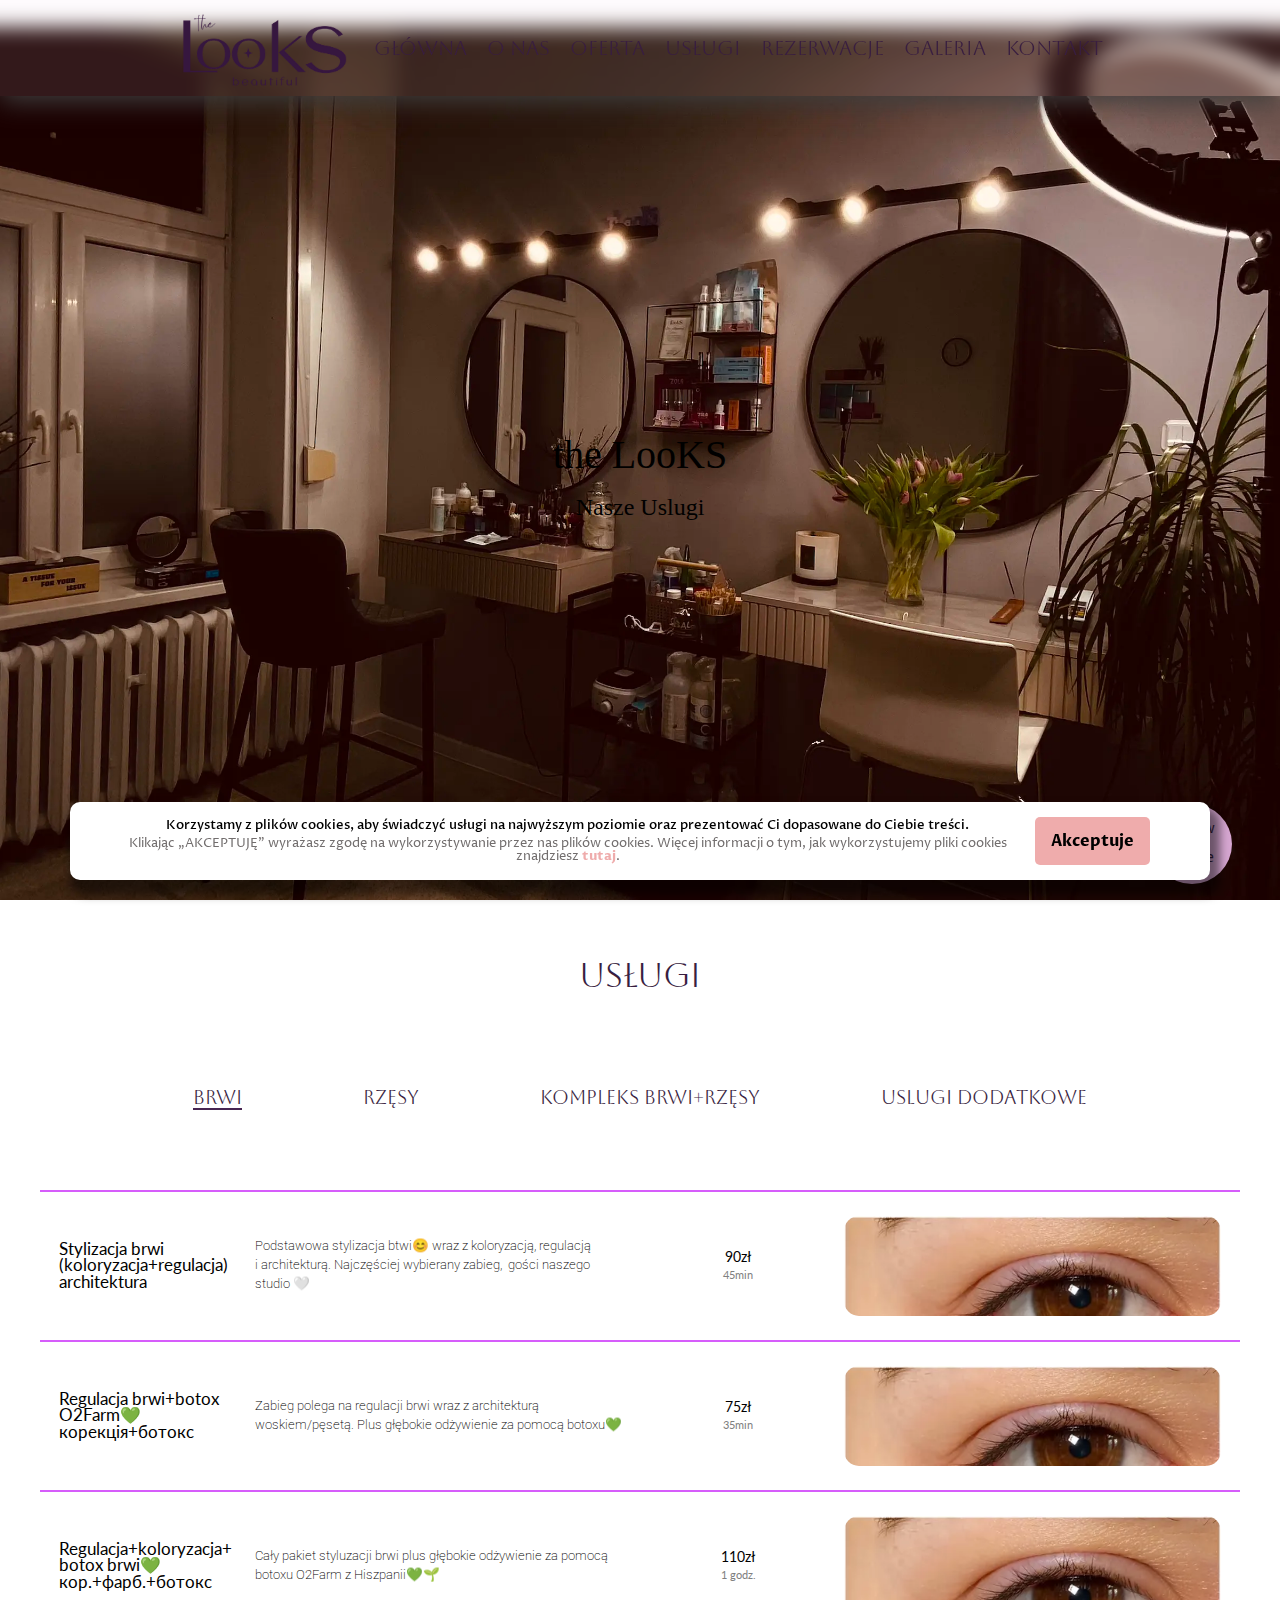
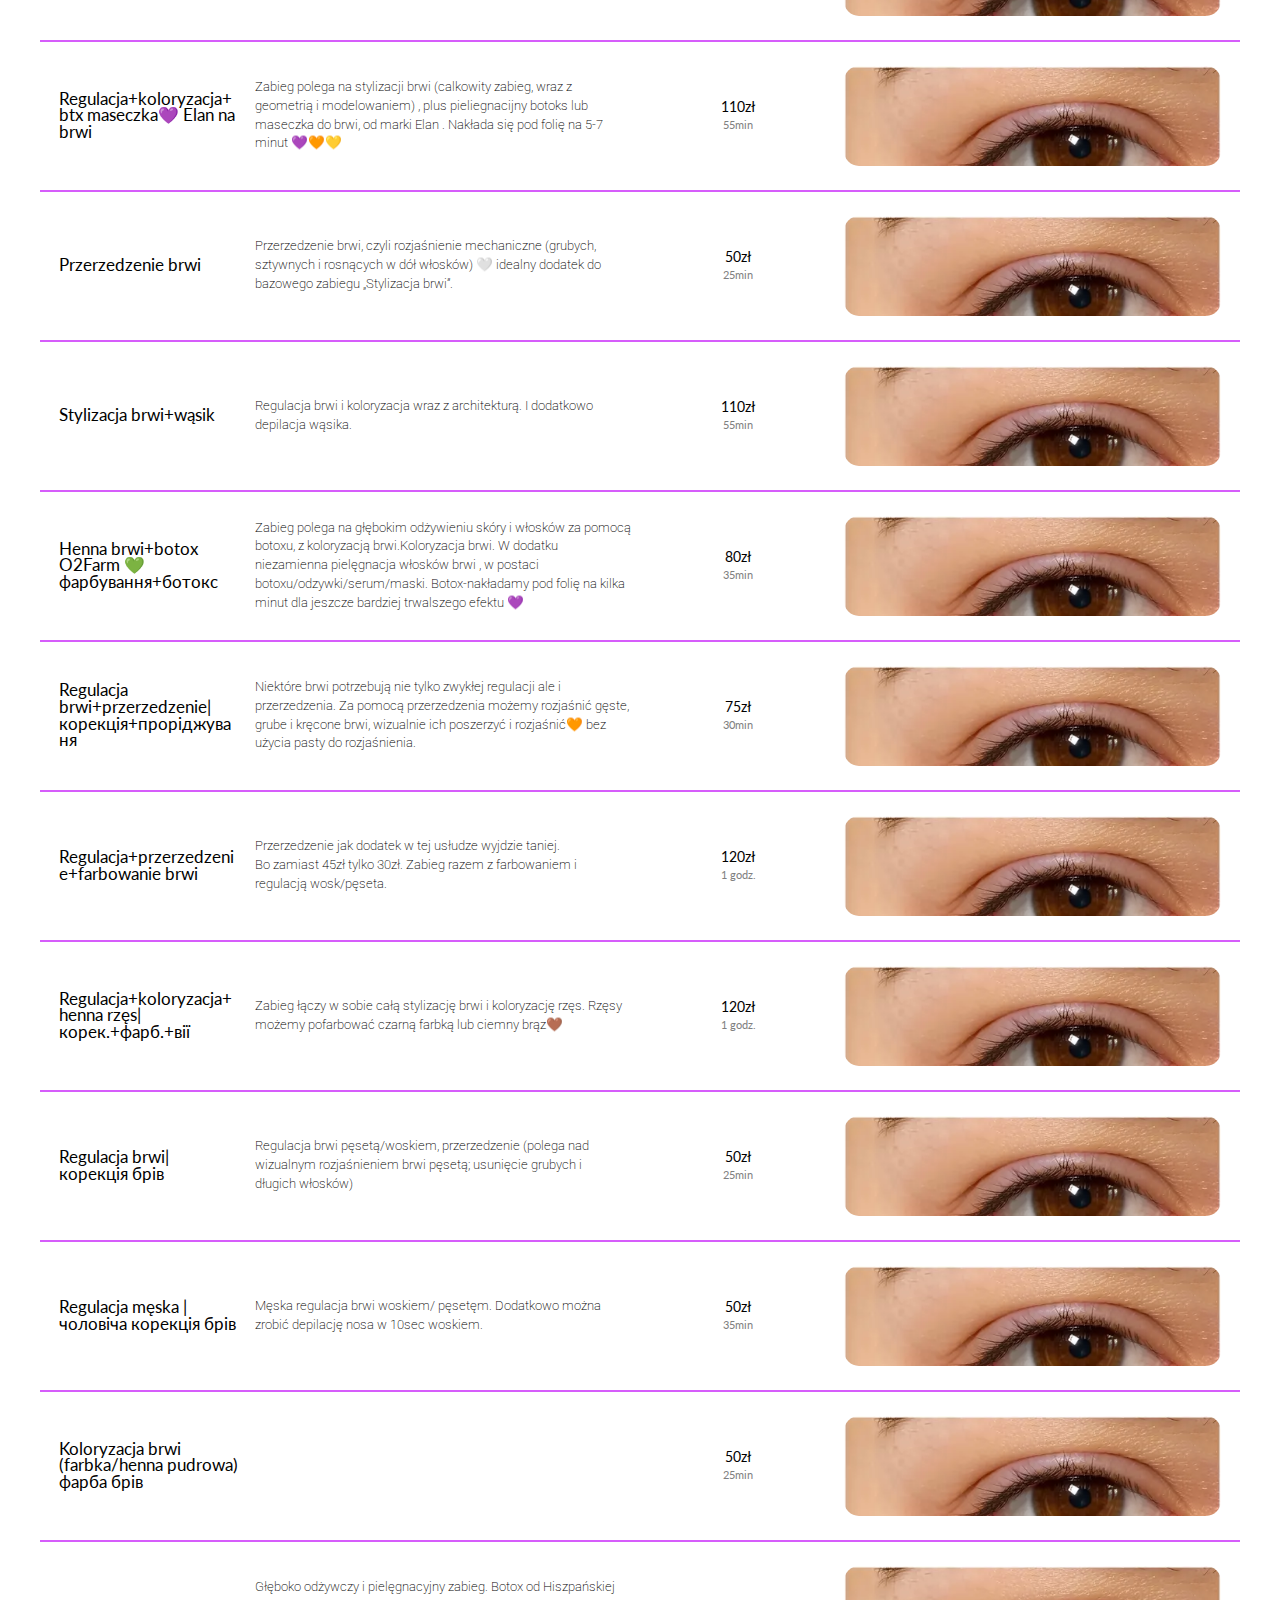
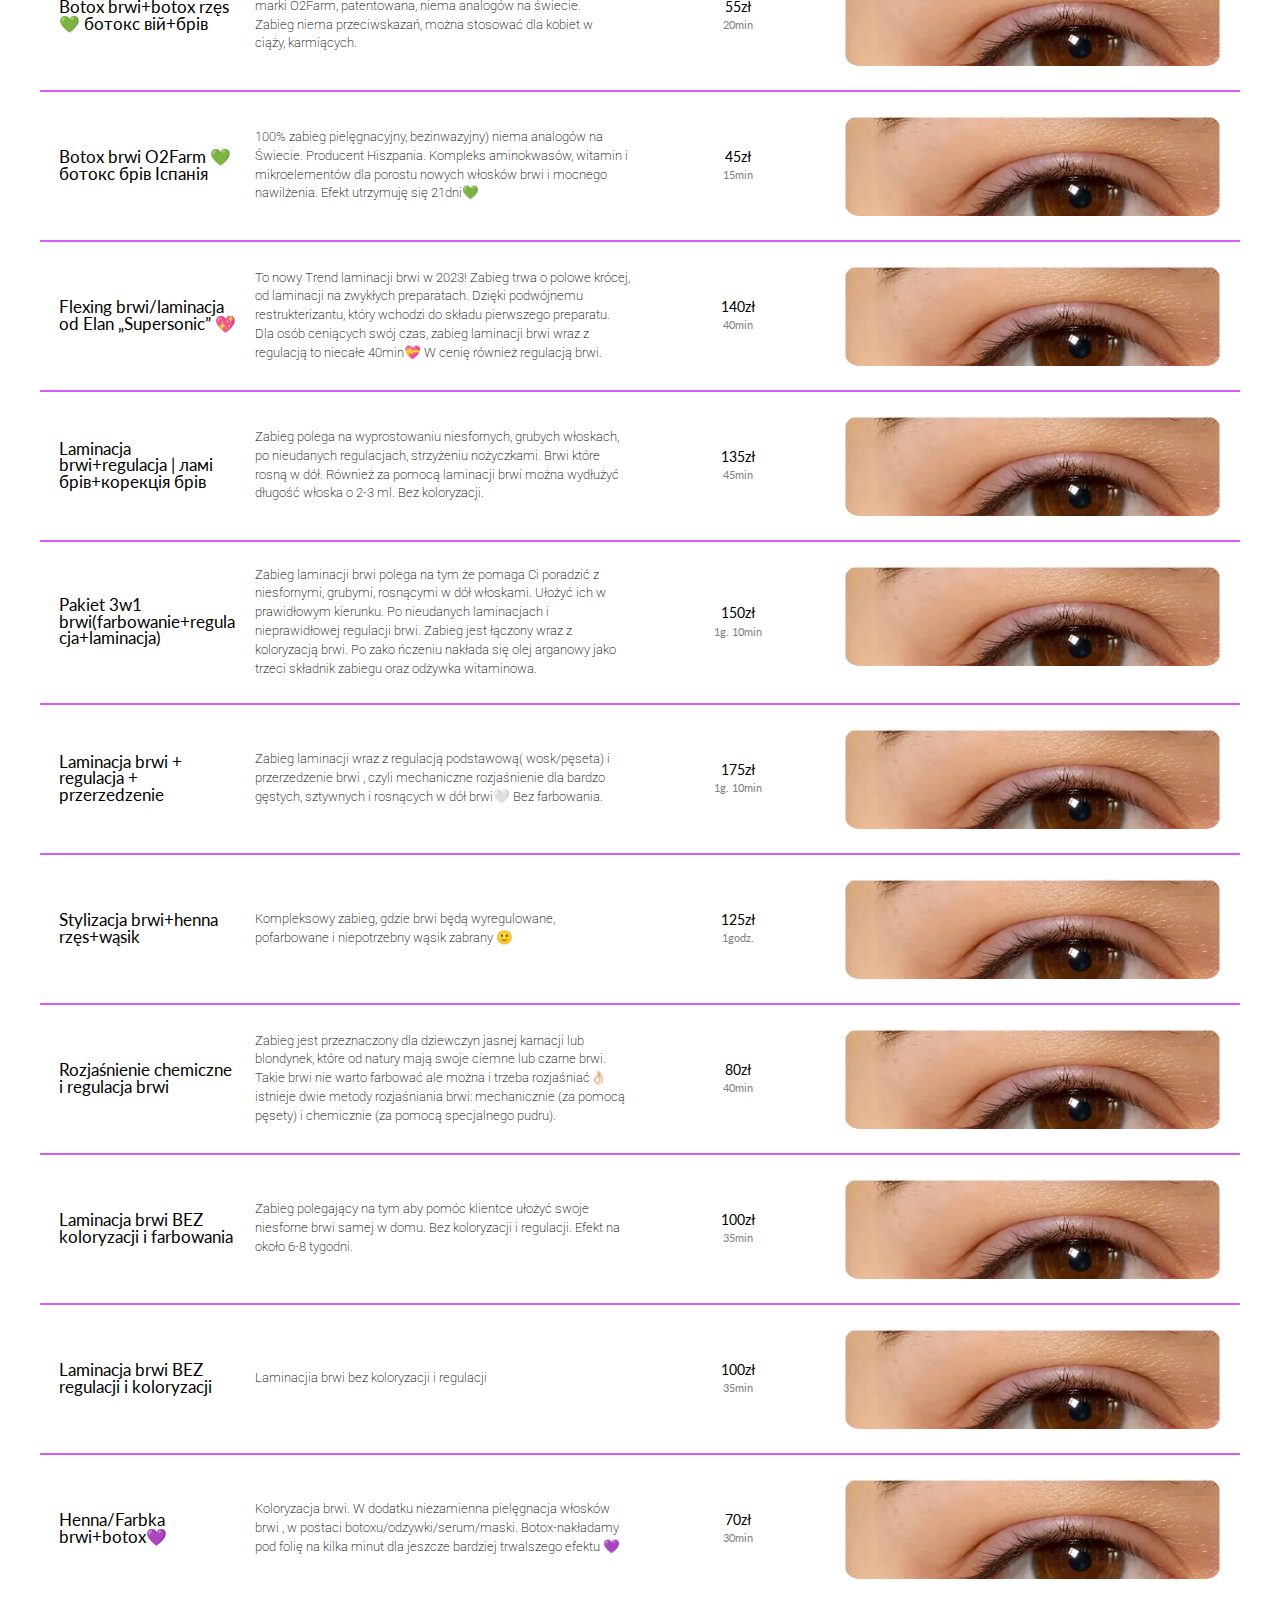
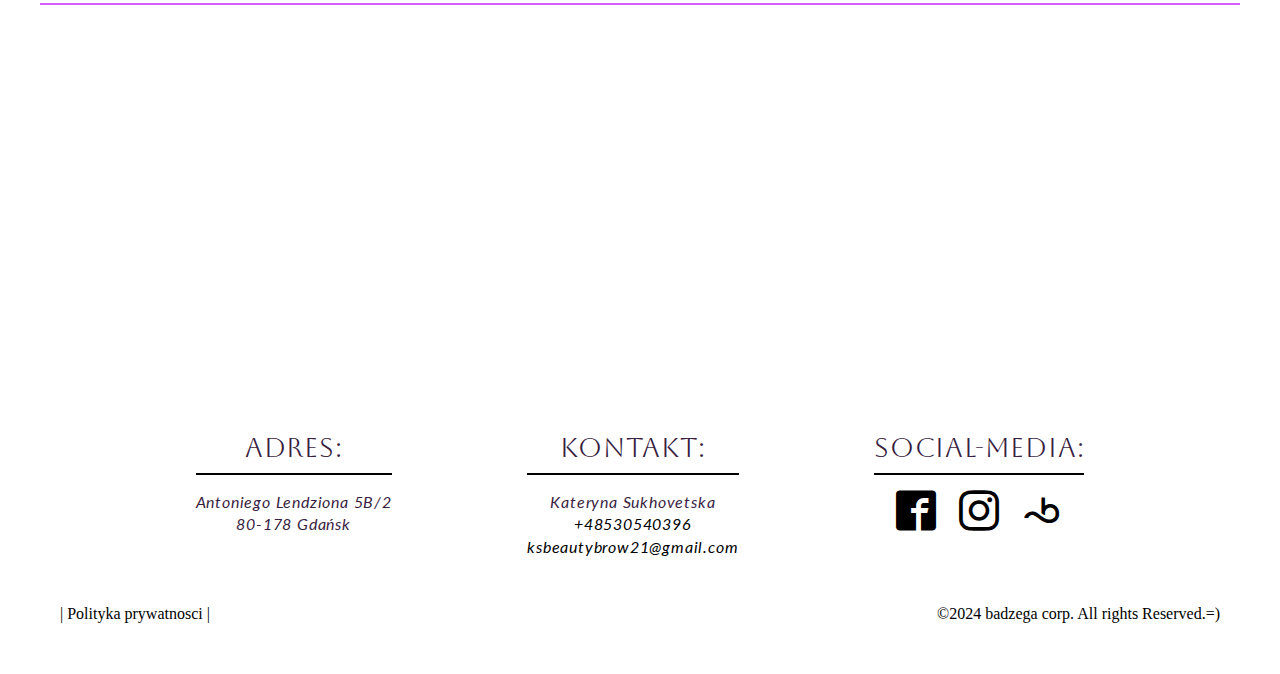
==== commit fc6292df: "ADD: meta tags, little bit fix title block on IOS" ====
--- a/cervices.html
+++ b/cervices.html
@@ -14,6 +14,15 @@
     <meta name="viewport" content="width=device-width, initial-scale=1.0">
     <meta name="theme-color" content="rgb(155, 129, 129)" />
     <link rel="stylesheet" href="css/swiper-bundle.css"/>
+      <meta
+  name="description"
+  content="theLooKS studio to najlepsza profesionalna Stylizacja brwi i Rzęs w Gdańsku. Permanentny makijaż. Zarezerwuj wizytę online już dziś!">
+  <meta name="keywords" content="lash styling, stylizacja rzęs, stylizacja brwi, brow styling, permanentny makijaż, laminacja brwi, laminacja rzęs, salon brwi Gdańsk, Poland, stylistka brwi i rzęs, brow and lash artist, online booking, rezerwacja online">
+   <meta property="og:url" content="https://thelooks.pl/">
+  <meta property="og:title" content="TheLooKS - Stylizacja brwi i rzęs Gdańsk theLooKS.pl | Polityka prywatnosci">
+  <meta property="og:image" content="https://thelooks.pl/img/logo.png">
+  <meta property="og:site_name" content="Thelooks.pl">
+  <meta name="robots" content="index,follow">
     <link rel="stylesheet" href="/css/main.css">
     <link rel="stylesheet" href="/css/photoswipe.css">
     <link rel="stylesheet" href="/css/iconfont.css">
--- a/css/main.css
+++ b/css/main.css
@@ -119,21 +119,21 @@
   display: -webkit-box;
   display: -ms-flexbox;
   display: flex;
-  -ms-flex-wrap: wrap;
-      flex-wrap: wrap;
+  -ms-flex-wrap: nowrap;
+      flex-wrap: nowrap;
   -webkit-box-align: center;
       -ms-flex-align: center;
           align-items: center;
   -webkit-box-pack: center;
       -ms-flex-pack: center;
           justify-content: center;
-  padding: 0px 30px;
+  padding: 0px 10px;
   min-height: 70px;
 }
 
 .header_logo {
   z-index: 5;
-  background-image: url(/images/logo/transparent.png);
+  background-image: url(../images/logo/transparent.png);
   background-size: cover;
   width: 11rem;
   height: 6rem;
@@ -184,12 +184,17 @@
 /*----------------title-block----------------*/
 .fullscreen_title_block {
   min-height: 100vh;
-  background: url(../images/img/title_block_big.jpg) center/cover no-repeat fixed;
+  background: url(../images/img/title_block_norm.webp) center/cover no-repeat fixed;
   padding: 10% 5%;
   margin-top: 1.7rem;
   display: -webkit-box;
   display: -ms-flexbox;
   display: flex;
+}
+@supports (-webkit-touch-callout: inherit) {
+  .fullscreen_title_block {
+    background-attachment: scroll;
+  }
 }
 
 .fullscreen-body {
@@ -228,18 +233,10 @@
 *
 */
 .about_content {
-  display: -webkit-box;
-  display: -ms-flexbox;
-  display: flex;
-  -ms-flex-wrap: nowrap;
-      flex-wrap: nowrap;
-  -webkit-box-flex: 1;
-      -ms-flex: 1 1 auto;
-          flex: 1 1 auto;
-  -webkit-box-align: center;
-      -ms-flex-align: center;
-          align-items: center;
-  height: 100%;
+  display: -ms-grid;
+  display: grid;
+  -ms-grid-columns: 2fr 3fr;
+  grid-template-columns: 2fr 3fr;
   font-family: Lato;
   font-style: italic;
   font-size: 1em;
@@ -249,15 +246,18 @@
   color: #391e41;
 }
 .about_content .about_image {
-  -ms-flex-preferred-size: 300px;
-      flex-basis: 300px;
-  width: 300px;
+  width: clamp(21.75rem, 50%, 28.125rem);
   height: auto;
-  border-radius: 0.5rem;
+  border-radius: 50%;
   margin-top: 2rem;
-  -webkit-box-flex: 1;
-      -ms-flex-positive: 1;
-          flex-grow: 1;
+  -ms-flex-item-align: center;
+      -ms-grid-row-align: center;
+      align-self: center;
+}
+.about_content .content_text {
+  -ms-flex-item-align: center;
+      -ms-grid-row-align: center;
+      align-self: center;
 }
 
 /*--------------sections---------------------*/
@@ -766,6 +766,27 @@
   }
 }
 @media (max-width: 49.6875rem) {
+  .fullscreen_title_block {
+    min-height: 90dvh;
+    width: 100%;
+    width: auto;
+    background: url(../images/img/phone_background_med.webp) center/cover no-repeat fixed;
+    margin-top: 1.7rem;
+    padding-top: 35dvh;
+    color: #d8a7d3;
+  }
+}
+@media (max-width: 49.6875rem) and (-webkit-min-device-pixel-ratio: 2), (max-width: 49.6875rem) and (min-resolution: 2dppx) {
+  .fullscreen_title_block {
+    background: url("../images/img/title_block_norm.webp") center/cover no-repeat fixed;
+    -webkit-box-align: start;
+        -ms-flex-align: start;
+            align-items: flex-start;
+    min-height: 100dvh;
+    width: 100dvw;
+  }
+}
+@media (max-width: 49.6875rem) {
   .menu-link.ls {
     display: none;
     visibility: hidden;
@@ -915,9 +936,6 @@
     width: 4rem;
     height: 4rem;
   }
-  .fullscreen_title_block {
-    min-height: 50dvh;
-  }
   .section_content {
     display: -ms-grid;
     display: grid;
@@ -1028,7 +1046,41 @@
     -ms-grid-column-span: 1;
   }
 }
-@media (max-width: 25rem) {
+@media (max-width: 27rem) {
+  .fullscreen_title_block {
+    min-height: 100vh;
+    width: auto;
+    background: url(../images/img/phone_background_small.webp) center/cover no-repeat fixed;
+    margin-top: 1.7rem;
+    padding-top: 35dvh;
+    color: #d8a7d3;
+  }
+}
+@media (max-width: 27rem) and (-webkit-min-device-pixel-ratio: 2), (max-width: 27rem) and (min-resolution: 2dppx) {
+  .fullscreen_title_block {
+    background: url("../images/img/phone_background_small.webp") center/contain no-repeat fixed;
+    -webkit-box-align: start;
+        -ms-flex-align: start;
+            align-items: flex-start;
+  }
+}
+@media (max-width: 27rem) {
+  .about_content {
+    -ms-grid-columns: 1fr;
+    grid-template-columns: 1fr;
+    justify-items: center;
+    -webkit-box-align: centers;
+        -ms-flex-align: centers;
+            align-items: centers;
+  }
+  .about_content .about_image {
+    border-radius: 48%;
+    -ms-flex-item-align: center;
+        -ms-grid-row-align: center;
+        align-self: center;
+    -ms-grid-column-align: center;
+        justify-self: center;
+  }
   .button-wrapper {
     padding: 0.8rem;
     width: 4rem;
@@ -1046,6 +1098,23 @@
   }
   .button-wrapper a#reservation-btn {
     font-size: 0.7rem;
+  }
+  .section_content {
+    display: -ms-grid;
+    display: grid;
+    -ms-grid-columns: 1fr;
+    grid-template-columns: 1fr;
+    -ms-grid-rows: 1fr;
+    grid-template-rows: 1fr;
+    grid-column-gap: 1rem;
+    grid-row-gap: 0px;
+    -webkit-box-align: start;
+        -ms-flex-align: start;
+            align-items: start;
+  }
+  .section_content > *:nth-child(1) {
+    -ms-grid-row: 1;
+    -ms-grid-column: 1;
   }
   .price_menu_list {
     display: none;
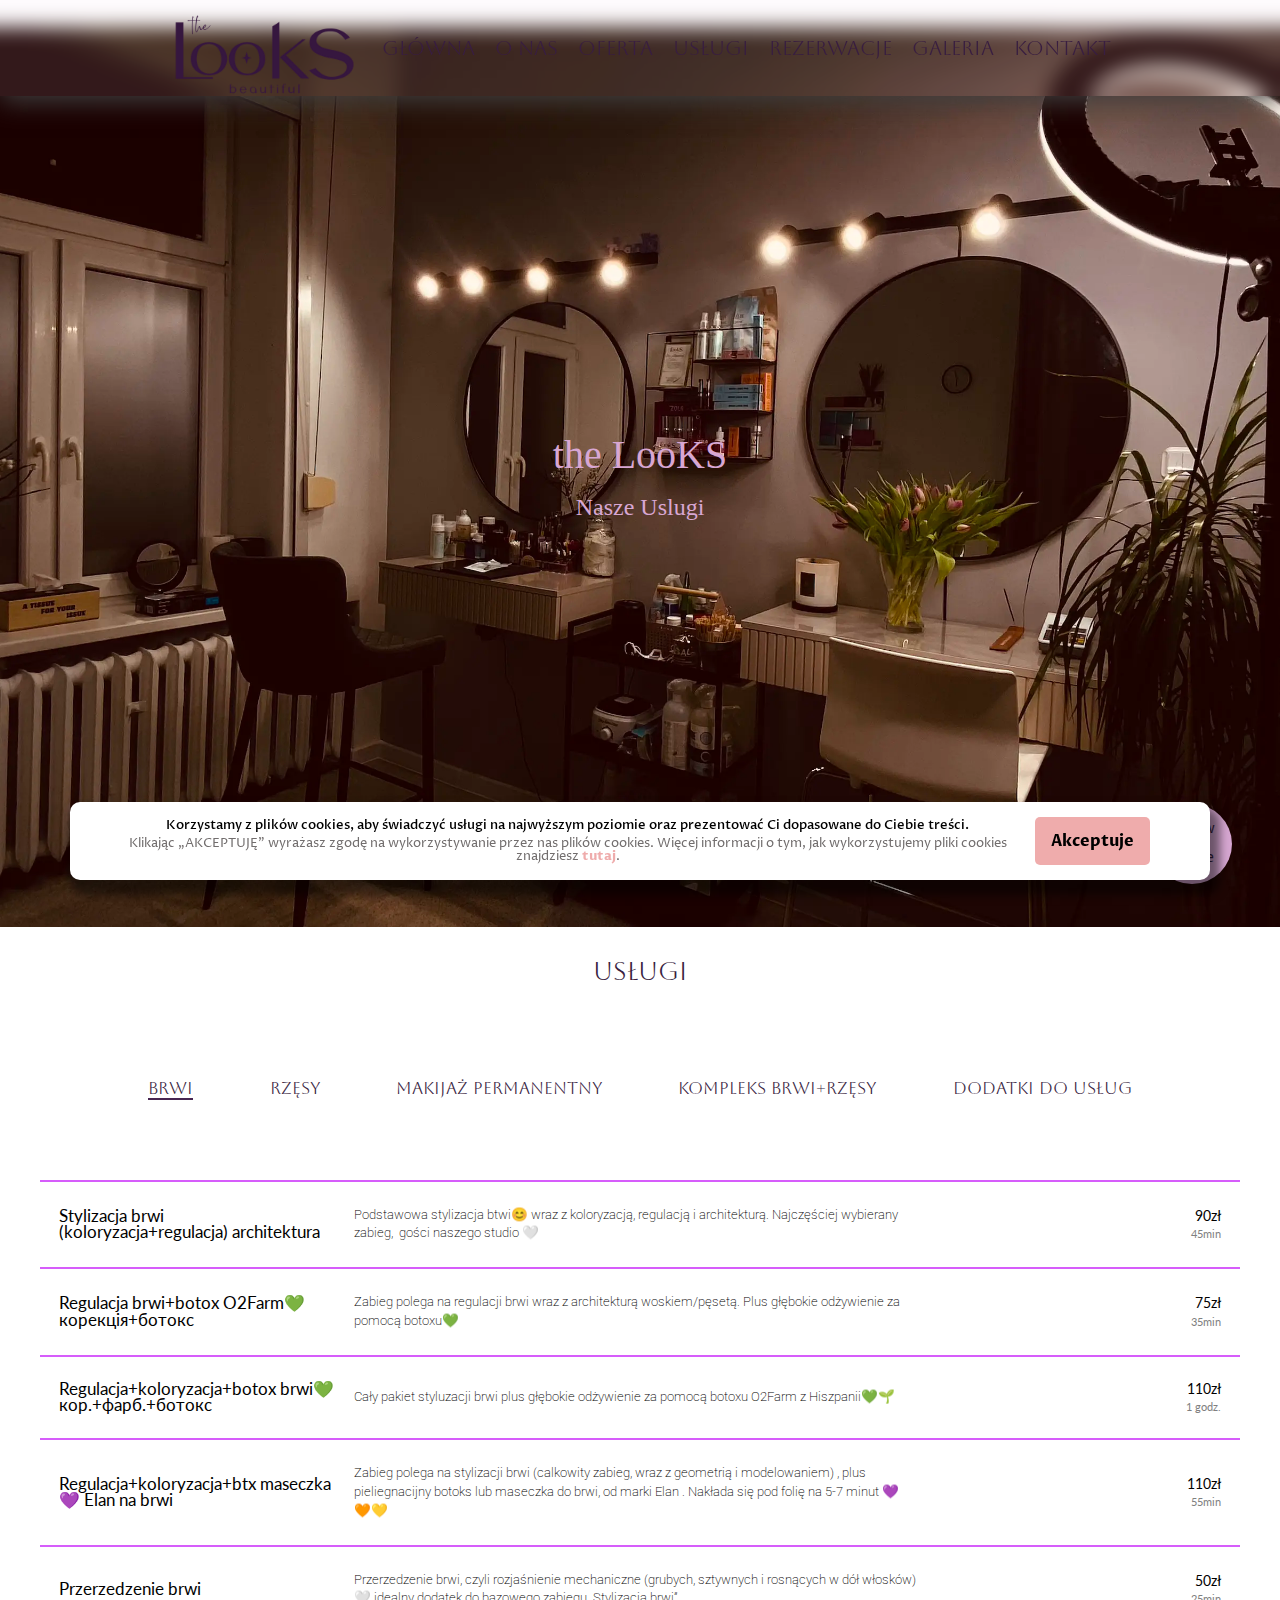
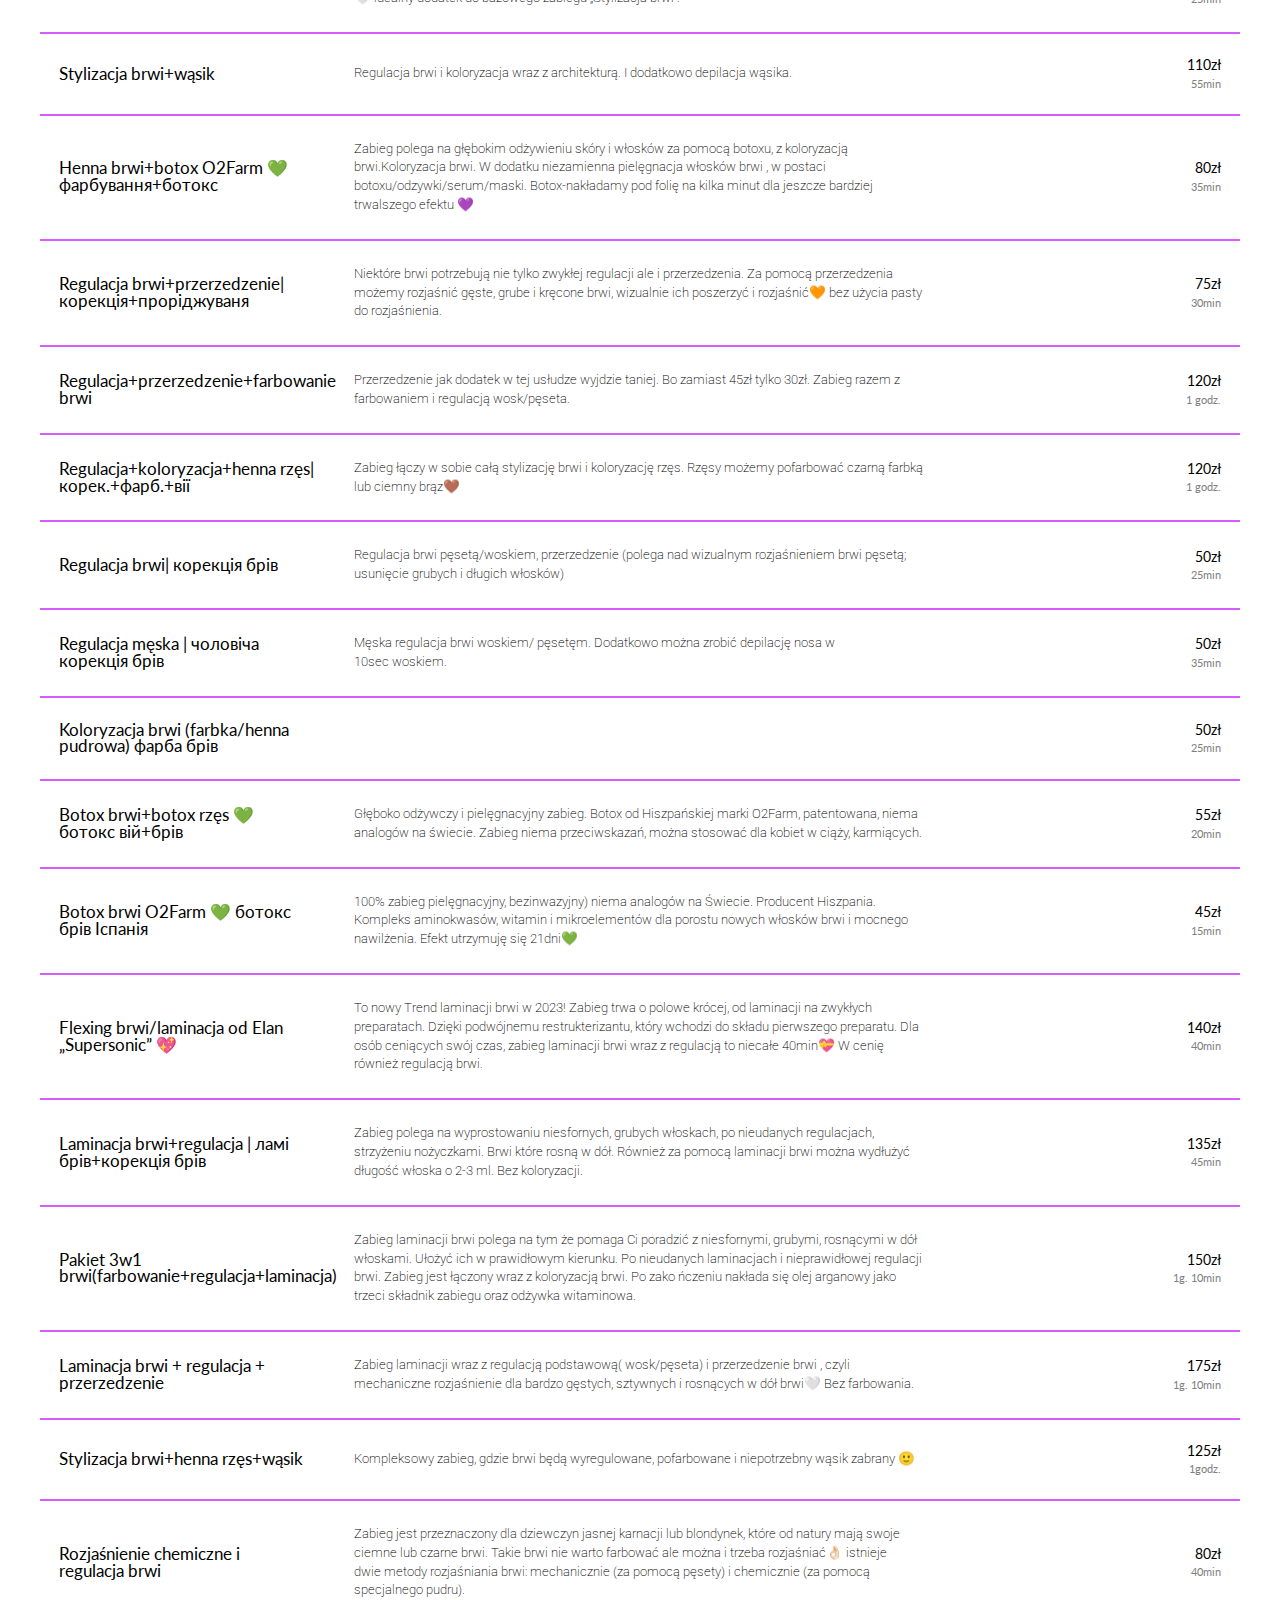
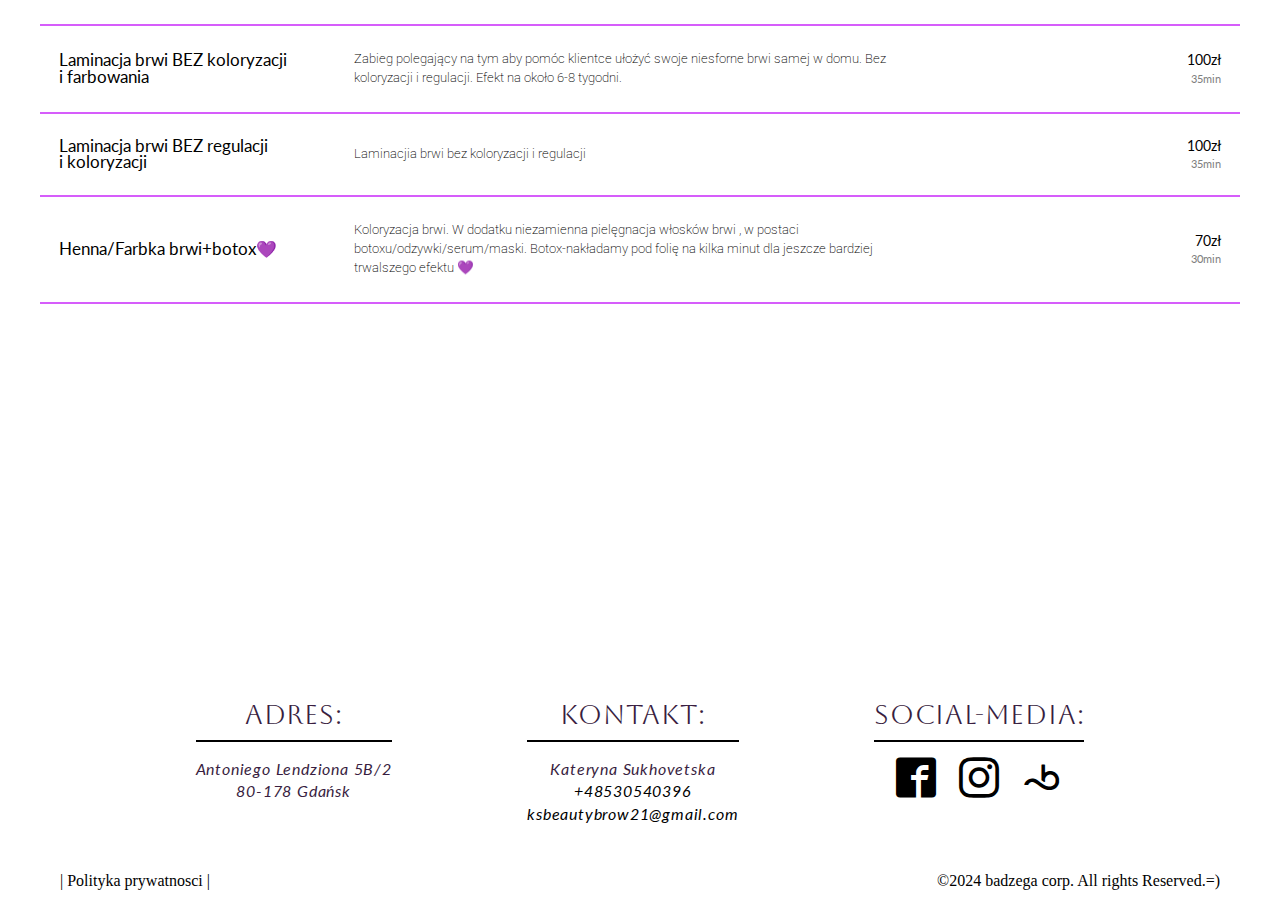
==== commit be0d78a6: "Add: cervices and correct styles for it" ====
--- a/cervices.html
+++ b/cervices.html
@@ -147,17 +147,21 @@
         <ul class="price_menu_list">
           <li data-target-div="#brwi" class="active">Brwi</li>
           <li data-target-div="#rzesy">Rzęsy</li>
+          <li data-target-div="#permanent">Makijaż permanentny</li>
           <li data-target-div="#brwiIrzesy">Kompleks Brwi+Rzęsy</li>
-          <li data-target-div="#dodatkoweUsl">Uslugi dodatkowe</li>
+          <li data-target-div="#dodatkoweUsl">Dodatki do usług</li>
         </ul>
         <select name="price_menu" class="price_menu_select">
           <option value="brwi" data-target-div="#brwi">Brwi</option>
           <option value="rzesy" data-target-div="#rzesy">Rzęsy</option>
+          <option value="rzesy" data-target-div="#permanent">
+            Makijaż permanentny
+          </option>
           <option value="brwiIrzesy" data-target-div="#brwiIrzesy">
             Kompleks Brwi+Rzęsy
           </option>
           <option value="dodatkoweUsl" data-target-div="#dodatkoweUsl">
-            Uslugi dodatkowe
+            Dodatki do usług
           </option>
         </select>
       </div>
@@ -177,9 +181,9 @@
             <div class="price">90zł</div>
             <span class="service_time">45min</span>
           </div>
-          <div class="img_of_cervice">
-            <img src="/images/pricelist_images/eye2.webp" alt="botox brwi" />
-          </div>
+          <!-- <div class="img_of_cervice">
+            <img src="/images/pricelist_images/eye2.webp" alt="botox brwi" />
+          </div> -->
         </div>
         <div class="service_price_wrapper">
           <div class="name_of_service">
@@ -195,9 +199,9 @@
             <div class="price">75zł</div>
             <span class="service_time">35min</span>
           </div>
-          <div class="img_of_cervice">
-            <img src="/images/pricelist_images/eye2.webp" alt="botox brwi" />
-          </div>
+          <!-- <div class="img_of_cervice">
+            <img src="/images/pricelist_images/eye2.webp" alt="botox brwi" />
+          </div> -->
         </div>
         <div class="service_price_wrapper">
           <div class="name_of_service">
@@ -213,9 +217,9 @@
             <div class="price">110zł</div>
             <span class="service_time">1 godz.</span>
           </div>
-          <div class="img_of_cervice">
-            <img src="/images/pricelist_images/eye2.webp" alt="botox brwi" />
-          </div>
+          <!-- <div class="img_of_cervice">
+            <img src="/images/pricelist_images/eye2.webp" alt="botox brwi" />
+          </div> -->
         </div>
         <div class="service_price_wrapper">
           <div class="name_of_service">
@@ -233,9 +237,9 @@
             <div class="price">110zł</div>
             <span class="service_time">55min</span>
           </div>
-          <div class="img_of_cervice">
-            <img src="/images/pricelist_images/eye2.webp" alt="botox brwi" />
-          </div>
+          <!-- <div class="img_of_cervice">
+            <img src="/images/pricelist_images/eye2.webp" alt="botox brwi" />
+          </div> -->
         </div>
         <div class="service_price_wrapper">
           <div class="name_of_service">
@@ -252,9 +256,9 @@
             <div class="price">50zł</div>
             <span class="service_time">25min</span>
           </div>
-          <div class="img_of_cervice">
-            <img src="/images/pricelist_images/eye2.webp" alt="botox brwi" />
-          </div>
+          <!-- <div class="img_of_cervice">
+            <img src="/images/pricelist_images/eye2.webp" alt="botox brwi" />
+          </div> -->
         </div>
         <div class="service_price_wrapper">
           <div class="name_of_service">
@@ -270,9 +274,9 @@
             <div class="price">110zł</div>
             <span class="service_time">55min</span>
           </div>
-          <div class="img_of_cervice">
-            <img src="/images/pricelist_images/eye2.webp" alt="botox brwi" />
-          </div>
+          <!-- <div class="img_of_cervice">
+            <img src="/images/pricelist_images/eye2.webp" alt="botox brwi" />
+          </div> -->
         </div>
         <div class="service_price_wrapper">
           <div class="name_of_service">
@@ -291,9 +295,9 @@
             <div class="price">80zł</div>
             <span class="service_time">35min</span>
           </div>
-          <div class="img_of_cervice">
-            <img src="/images/pricelist_images/eye2.webp" alt="botox brwi" />
-          </div>
+          <!-- <div class="img_of_cervice">
+            <img src="/images/pricelist_images/eye2.webp" alt="botox brwi" />
+          </div> -->
         </div>
         <div class="service_price_wrapper">
           <div class="name_of_service">
@@ -311,9 +315,9 @@
             <div class="price">75zł</div>
             <span class="service_time">30min</span>
           </div>
-          <div class="img_of_cervice">
-            <img src="/images/pricelist_images/eye2.webp" alt="botox brwi" />
-          </div>
+          <!-- <div class="img_of_cervice">
+            <img src="/images/pricelist_images/eye2.webp" alt="botox brwi" />
+          </div> -->
         </div>
         <div class="service_price_wrapper">
           <div class="name_of_service">
@@ -330,9 +334,9 @@
             <div class="price">120zł</div>
             <span class="service_time">1 godz.</span>
           </div>
-          <div class="img_of_cervice">
-            <img src="/images/pricelist_images/eye2.webp" alt="botox brwi" />
-          </div>
+          <!-- <div class="img_of_cervice">
+            <img src="/images/pricelist_images/eye2.webp" alt="botox brwi" />
+          </div> -->
         </div>
         <div class="service_price_wrapper">
           <div class="name_of_service">
@@ -348,9 +352,9 @@
             <div class="price">120zł</div>
             <span class="service_time">1 godz.</span>
           </div>
-          <div class="img_of_cervice">
-            <img src="/images/pricelist_images/eye2.webp" alt="botox brwi" />
-          </div>
+          <!-- <div class="img_of_cervice">
+            <img src="/images/pricelist_images/eye2.webp" alt="botox brwi" />
+          </div> -->
         </div>
         <div class="service_price_wrapper">
           <div class="name_of_service">
@@ -366,9 +370,9 @@
             <div class="price">50zł</div>
             <span class="service_time">25min</span>
           </div>
-          <div class="img_of_cervice">
-            <img src="/images/pricelist_images/eye2.webp" alt="botox brwi" />
-          </div>
+          <!-- <div class="img_of_cervice">
+            <img src="/images/pricelist_images/eye2.webp" alt="botox brwi" />
+          </div> -->
         </div>
         <div class="service_price_wrapper">
           <div class="name_of_service">
@@ -384,9 +388,9 @@
             <div class="price">50zł</div>
             <span class="service_time">35min</span>
           </div>
-          <div class="img_of_cervice">
-            <img src="/images/pricelist_images/eye2.webp" alt="botox brwi" />
-          </div>
+          <!-- <div class="img_of_cervice">
+            <img src="/images/pricelist_images/eye2.webp" alt="botox brwi" />
+          </div> -->
         </div>
         <div class="service_price_wrapper">
           <div class="name_of_service">
@@ -399,9 +403,9 @@
             <div class="price">50zł</div>
             <span class="service_time">25min</span>
           </div>
-          <div class="img_of_cervice">
-            <img src="/images/pricelist_images/eye2.webp" alt="botox brwi" />
-          </div>
+          <!-- <div class="img_of_cervice">
+            <img src="/images/pricelist_images/eye2.webp" alt="botox brwi" />
+          </div> -->
         </div>
         <div class="service_price_wrapper">
           <div class="name_of_service">
@@ -418,9 +422,9 @@
             <div class="price">55zł</div>
             <span class="service_time">20min</span>
           </div>
-          <div class="img_of_cervice">
-            <img src="/images/pricelist_images/eye2.webp" alt="botox brwi" />
-          </div>
+          <!-- <div class="img_of_cervice">
+            <img src="/images/pricelist_images/eye2.webp" alt="botox brwi" />
+          </div> -->
         </div>
         <div class="service_price_wrapper">
           <div class="name_of_service">
@@ -438,9 +442,9 @@
             <div class="price">45zł</div>
             <span class="service_time">15min</span>
           </div>
-          <div class="img_of_cervice">
-            <img src="/images/pricelist_images/eye2.webp" alt="botox brwi" />
-          </div>
+          <!-- <div class="img_of_cervice">
+            <img src="/images/pricelist_images/eye2.webp" alt="botox brwi" />
+          </div> -->
         </div>
         <div class="service_price_wrapper">
           <div class="name_of_service">
@@ -459,9 +463,9 @@
             <div class="price">140zł</div>
             <span class="service_time">40min</span>
           </div>
-          <div class="img_of_cervice">
-            <img src="/images/pricelist_images/eye2.webp" alt="botox brwi" />
-          </div>
+          <!-- <div class="img_of_cervice">
+            <img src="/images/pricelist_images/eye2.webp" alt="botox brwi" />
+          </div> -->
         </div>
         <div class="service_price_wrapper">
           <div class="name_of_service">
@@ -479,9 +483,9 @@
             <div class="price">135zł</div>
             <span class="service_time">45min</span>
           </div>
-          <div class="img_of_cervice">
-            <img src="/images/pricelist_images/eye2.webp" alt="botox brwi" />
-          </div>
+          <!-- <div class="img_of_cervice">
+            <img src="/images/pricelist_images/eye2.webp" alt="botox brwi" />
+          </div> -->
         </div>
         <div class="service_price_wrapper">
           <div class="name_of_service">
@@ -501,9 +505,9 @@
             <div class="price">150zł</div>
             <span class="service_time">1g. 10min</span>
           </div>
-          <div class="img_of_cervice">
-            <img src="/images/pricelist_images/eye2.webp" alt="botox brwi" />
-          </div>
+          <!-- <div class="img_of_cervice">
+            <img src="/images/pricelist_images/eye2.webp" alt="botox brwi" />
+          </div> -->
         </div>
         <div class="service_price_wrapper">
           <div class="name_of_service">
@@ -520,9 +524,9 @@
             <div class="price">175zł</div>
             <span class="service_time">1g. 10min</span>
           </div>
-          <div class="img_of_cervice">
-            <img src="/images/pricelist_images/eye2.webp" alt="botox brwi" />
-          </div>
+          <!-- <div class="img_of_cervice">
+            <img src="/images/pricelist_images/eye2.webp" alt="botox brwi" />
+          </div> -->
         </div>
         <div class="service_price_wrapper">
           <div class="name_of_service">
@@ -538,9 +542,9 @@
             <div class="price">125zł</div>
             <span class="service_time">1godz.</span>
           </div>
-          <div class="img_of_cervice">
-            <img src="/images/pricelist_images/eye2.webp" alt="botox brwi" />
-          </div>
+          <!-- <div class="img_of_cervice">
+            <img src="/images/pricelist_images/eye2.webp" alt="botox brwi" />
+          </div> -->
         </div>
         <div class="service_price_wrapper">
           <div class="name_of_service">
@@ -559,9 +563,9 @@
             <div class="price">80zł</div>
             <span class="service_time">40min</span>
           </div>
-          <div class="img_of_cervice">
-            <img src="/images/pricelist_images/eye2.webp" alt="botox brwi" />
-          </div>
+          <!-- <div class="img_of_cervice">
+            <img src="/images/pricelist_images/eye2.webp" alt="botox brwi" />
+          </div> -->
         </div>
         <div class="service_price_wrapper">
           <div class="name_of_service">
@@ -578,9 +582,9 @@
             <div class="price">100zł</div>
             <span class="service_time">35min</span>
           </div>
-          <div class="img_of_cervice">
-            <img src="/images/pricelist_images/eye2.webp" alt="botox brwi" />
-          </div>
+          <!-- <div class="img_of_cervice">
+            <img src="/images/pricelist_images/eye2.webp" alt="botox brwi" />
+          </div> -->
         </div>
         <div class="service_price_wrapper">
           <div class="name_of_service">
@@ -593,9 +597,9 @@
             <div class="price">100zł</div>
             <span class="service_time">35min</span>
           </div>
-          <div class="img_of_cervice">
-            <img src="/images/pricelist_images/eye2.webp" alt="botox brwi" />
-          </div>
+          <!-- <div class="img_of_cervice">
+            <img src="/images/pricelist_images/eye2.webp" alt="botox brwi" />
+          </div> -->
         </div>
         <div class="service_price_wrapper">
           <div class="name_of_service">
@@ -612,123 +616,528 @@
             <div class="price">70zł</div>
             <span class="service_time">30min</span>
           </div>
-          <div class="img_of_cervice">
-            <img src="/images/pricelist_images/eye2.webp" alt="botox brwi" />
-          </div>
+          <!-- <div class="img_of_cervice">
+            <img src="/images/pricelist_images/eye2.webp" alt="botox brwi" />
+          </div> -->
         </div>
       </div>
       <div class="table_wrapper hidden" id="rzesy">
         <div class="service_price_wrapper">
-          <div class="name_of_service">Botox rzes</div>
-          <div class="description_of_cervice">
-            Lorem ipsum dolor sit, amet consectetur adipisicing elit. Inventore
-            error, fugit facere beatae eaque similique reiciendis quam
-            voluptates, voluptatum repellat enim. .
-          </div>
-          <div class="price_of_cervice">222zł / 55min</div>
-          <div class="img_of_cervice">
-            <img src="/images/pricelist_images/eye2.webp" alt="botox brwi" />
-          </div>
-        </div>
-        <div class="service_price_wrapper">
-          <div class="name_of_service">Botox rzes</div>
-          <div class="description_of_cervice">
-            Lorem ipsum dolor sit, amet consectetur adipisicing elit. Inventore
-            error, fugit facere beatae eaque similique reiciendis quam
-            voluptates, voluptatum repellat enim. .
-          </div>
-          <div class="price_of_cervice">222zł / 55min</div>
-          <div class="img_of_cervice">
-            <img src="/images/pricelist_images/eye2.webp" alt="botox brwi" />
-          </div>
-        </div>
-        <div class="service_price_wrapper">
-          <div class="name_of_service">Botox rzes</div>
-          <div class="description_of_cervice">
-            Lorem ipsum dolor sit, amet consectetur adipisicing elit. Inventore
-            error, fugit facere beatae eaque similique reiciendis quam
-            voluptates, voluptatum repellat enim. .
-          </div>
-          <div class="price_of_cervice">222zł / 55min</div>
-          <div class="img_of_cervice">
-            <img src="/images/pricelist_images/eye2.webp" alt="botox brwi" />
-          </div>
+          <div class="name_of_service">
+            <h4>Botox rzęs(dostępny z innymi zabiegami)💚ботox вій</h4>
+          </div>
+          <div class="description_of_cervice">
+            <p>
+              100% zabieg pielęgnacyjny, bezinwazyjny) niema analogów na
+              Świecie. Producent Hiszpania. Kompleks aminokwasów, witamin i
+              mikroelementów dla porostu nowych włosków, codzienna ochrona rzęs.
+            </p>
+          </div>
+          <div class="price_of_cervice">
+            <div class="price">25zł</div>
+            <span class="service_time">20min</span>
+          </div>
+          <!-- <div class="img_of_cervice">
+            <img src="/images/pricelist_images/eye2.webp" alt="botox brwi" />
+          </div> -->
+        </div>
+        <div class="service_price_wrapper">
+          <div class="name_of_service">
+            <h4>Laminacja dolnych rzęs(dodatek do laminacji rzęs)</h4>
+          </div>
+          <div class="description_of_cervice">
+            <p>
+              Za pomocą laminacji dolnych rzęs , Twój wzrok będzie jeszcze
+              bardziej wyrazisty, a efekt całkowicie będzie zakończony i
+              wizualnie piękniejszy. Zabieg łączy się z laminacją rzęs . Do
+              zabiegu w cienie farbowanie.
+            </p>
+          </div>
+          <div class="price_of_cervice">
+            <div class="price">55zł</div>
+            <span class="service_time">20min</span>
+          </div>
+          <!-- <div class="img_of_cervice">
+            <img src="/images/pricelist_images/eye2.webp" alt="botox brwi" />
+          </div> -->
+        </div>
+        <div class="service_price_wrapper">
+          <div class="name_of_service">
+            <h4>Laminacja rzęs+odżywka BEZ farbowania</h4>
+          </div>
+          <div class="description_of_cervice">
+            <p>Laminacja rzęs bez farbowania, dla osób uczulonych na farbę.</p>
+          </div>
+          <div class="price_of_cervice">
+            <div class="price">140zł</div>
+            <span class="service_time">1g. 5min</span>
+          </div>
+          <!-- <div class="img_of_cervice">
+            <img src="/images/pricelist_images/eye2.webp" alt="botox brwi" />
+          </div> -->
+        </div>
+        <div class="service_price_wrapper">
+          <div class="name_of_service">
+            <h4>Flexing rzęs/laminowanie „Supersonic”farba+botox+🎁</h4>
+          </div>
+          <div class="description_of_cervice">
+            <p>
+              Dla osób ceniących sobie czas. Zabieg laminacji rzęs trwa jeszcze
+              szybciej. Przy pomocy nowego expert systemu „Supersonic” od Elan💖
+              Trend w świecie laminacji od 2023! Zabieg składa się z czterech
+              etapów) ampułka odżywki dla domowej pielęgnacji gratis 🎁
+            </p>
+          </div>
+          <div class="price_of_cervice">
+            <div class="price">170zł</div>
+            <span class="service_time">1godz.</span>
+          </div>
+          <!-- <div class="img_of_cervice">
+            <img src="/images/pricelist_images/eye2.webp" alt="botox brwi" />
+          </div> -->
+        </div>
+        <div class="service_price_wrapper">
+          <div class="name_of_service">
+            <h4>Lifting rzęs+botox+farbowanie+odżywka</h4>
+          </div>
+          <div class="description_of_cervice">
+            <p>
+              Lifting lub laminacja rzęs z olejkami i odżywkami to zabieg który
+              łączy w sobie estetykę i pielęgnacje. Efekt zalotki na 1,5-2
+              miesięcy. Twój codzienny makijaż oczu , którego nie trzeba
+              zmywać😉i możesz zapomnieć o tuszu do rzęs. Ciesz się swoimi
+              pięknymi naturalnymi rzęskami, a ja pomogę Ci w tym🥰 Farbowanie
+              górnych i dolnych rzęs w cenie zabiegu.
+            </p>
+          </div>
+          <div class="price_of_cervice">
+            <div class="price">160zł</div>
+            <span class="service_time">1g. 30min.</span>
+          </div>
+          <!-- <div class="img_of_cervice">
+            <img src="/images/pricelist_images/eye2.webp" alt="botox brwi" />
+          </div> -->
+        </div>
+        <div class="service_price_wrapper">
+          <div class="name_of_service">
+            <h4>Kępki rzęs</h4>
+          </div>
+          <div class="description_of_cervice">
+            <p>
+              Kępki rzęs doczepiane. Idealne rozwiązanie na jeden raz na
+              wyjście, imprezę, wesele, urodziny. Dla tych kto ceni naturalność,
+              elegancką urodę . Kto nie lubi lub nie może mieć zwykłego
+              dopełnienie rzęs. To okazja na raz🖤
+            </p>
+          </div>
+          <div class="price_of_cervice">
+            <div class="price">40zł</div>
+            <span class="service_time">30min.</span>
+          </div>
+          <!-- <div class="img_of_cervice">
+            <img src="/images/pricelist_images/eye2.webp" alt="botox brwi" />
+          </div> -->
+        </div>
+        <div class="service_price_wrapper">
+          <div class="name_of_service">
+            <h4>Farbowanie rzęs(dostępne z innymi zabiegami)</h4>
+          </div>
+          <div class="description_of_cervice">
+            <p>
+              Idealnie dla tych osób które cenią sobie czas, i nie chcą się
+              malować na co dzień. Farbowanie rzęs to tusz na 24h bez zmywania😉
+              Efekt utrzymuję się 4-6 tygodni. Kolor można wybrać w zależności
+              do nastroju😉 czarny lub ciemny brąz.
+            </p>
+          </div>
+          <div class="price_of_cervice">
+            <div class="price">40zł</div>
+            <span class="service_time">20min.</span>
+          </div>
+          <!-- <div class="img_of_cervice">
+            <img src="/images/pricelist_images/eye2.webp" alt="botox brwi" />
+          </div> -->
+        </div>
+        <div class="service_price_wrapper">
+          <div class="name_of_service">
+            <h4>Laminacja rzęs+farbowani+botox</h4>
+          </div>
+          <div class="description_of_cervice">
+            <p>
+              Pakiet 3w1 , laminacja rzęs w raz z koloryzacją i botoxem/serum.
+            </p>
+          </div>
+          <div class="price_of_cervice">
+            <div class="price">160zł</div>
+            <span class="service_time">1g. 30min.</span>
+          </div>
+          <!-- <div class="img_of_cervice">
+            <img src="/images/pricelist_images/eye2.webp" alt="botox brwi" />
+          </div> -->
+        </div>
+        <div class="service_price_wrapper">
+          <div class="name_of_service">
+            <h4>Henna rzęs</h4>
+          </div>
+          <div class="description_of_cervice">
+            <p></p>
+          </div>
+          <div class="price_of_cervice">
+            <div class="price">40zł</div>
+            <span class="service_time">30min.</span>
+          </div>
+          <!-- <div class="img_of_cervice">
+            <img src="/images/pricelist_images/eye2.webp" alt="botox brwi" />
+          </div> -->
+        </div>
+        <div class="service_price_wrapper">
+          <div class="name_of_service">
+            <h4>Laminacja rzęs z farbowaniem i botoksem</h4>
+          </div>
+          <div class="description_of_cervice">
+            <p>
+              Zabieg 3w1 laminowanie rzęs wraz z koloryzacją i botoksem/odżywką
+              i maseczką na rzęsy 💜 Koloryzacja dolnych rzęs w cenie.
+            </p>
+          </div>
+          <div class="price_of_cervice">
+            <div class="price">160zł</div>
+            <span class="service_time">1g. 30min.</span>
+          </div>
+          <!-- <div class="img_of_cervice">
+            <img src="/images/pricelist_images/eye2.webp" alt="botox brwi" />
+          </div> -->
+        </div>
+        <div class="service_price_wrapper">
+          <div class="name_of_service">
+            <h4>Laminowanie rzęs BEZ koloryzacji</h4>
+          </div>
+          <div class="description_of_cervice">
+            <p>
+              Dla osób uczulonych na farbę, laminowanie rzęs bez koloryzacji.
+            </p>
+          </div>
+          <div class="price_of_cervice">
+            <div class="price">120zł</div>
+            <span class="service_time">1godz.</span>
+          </div>
+          <!-- <div class="img_of_cervice">
+            <img src="/images/pricelist_images/eye2.webp" alt="botox brwi" />
+          </div> -->
         </div>
       </div>
       <div class="table_wrapper hidden" id="brwiIrzesy">
         <div class="service_price_wrapper">
-          <div class="name_of_service">Kompleks brwi i rzęsy</div>
-          <div class="description_of_cervice">
-            Lorem ipsum dolor sit, amet consectetur adipisicing elit. Inventore
-            error, fugit facere beatae eaque similique reiciendis quam
-            voluptates, voluptatum repellat enim. .
-          </div>
-          <div class="price_of_cervice">250zł / 133min</div>
-          <div class="img_of_cervice">
-            <img src="/images/pricelist_images/eye2.webp" alt="botox brwi" />
-          </div>
-        </div>
-        <div class="service_price_wrapper">
-          <div class="name_of_service">Kompleks brwi i rzęsy</div>
-          <div class="description_of_cervice">
-            Lorem ipsum dolor sit, amet consectetur adipisicing elit. Inventore
-            error, fugit facere beatae eaque similique reiciendis quam
-            voluptates, voluptatum repellat enim. .
-          </div>
-          <div class="price_of_cervice">250zł / 133min</div>
-          <div class="img_of_cervice">
-            <img src="/images/pricelist_images/eye2.webp" alt="botox brwi" />
-          </div>
-        </div>
-        <div class="service_price_wrapper">
-          <div class="name_of_service">Kompleks brwi i rzęsy</div>
-          <div class="description_of_cervice">
-            Lorem ipsum dolor sit, amet consectetur adipisicing elit. Inventore
-            error, fugit facere beatae eaque similique reiciendis quam
-            voluptates, voluptatum repellat enim. .
-          </div>
-          <div class="price_of_cervice">250zł / 133min</div>
-          <div class="img_of_cervice">
-            <img src="/images/pricelist_images/eye2.webp" alt="botox brwi" />
-          </div>
+          <div class="name_of_service">
+            <h4>Stylizacja brwi+botox+farbowanie rzęs✨</h4>
+          </div>
+          <div class="description_of_cervice">
+            <p>
+              Farbowanie brwi i regulacja, plus dodatek w postacie botoxu
+              O2Farm/Mustivitor, i farbowanie rzęs dla jeszcze bardziej mocnego
+              efektu podkreślanego oka🖤✨
+            </p>
+          </div>
+          <div class="price_of_cervice">
+            <div class="price">145zł</div>
+            <span class="service_time">55min.</span>
+          </div>
+          <!-- <div class="img_of_cervice">
+            <img src="/images/pricelist_images/eye2.webp" alt="botox brwi" />
+          </div> -->
+        </div>
+        <div class="service_price_wrapper">
+          <div class="name_of_service">
+            <h4>Henna brwi+henna rzęs| фарбування вій+брів🖤</h4>
+          </div>
+          <div class="description_of_cervice">
+            <p>Koloryzacja brwi i rześ jednocześnie👌🏻 bez regulacji.</p>
+          </div>
+          <div class="price_of_cervice">
+            <div class="price">80zł</div>
+            <span class="service_time">40min.</span>
+          </div>
+          <!-- <div class="img_of_cervice">
+            <img src="/images/pricelist_images/eye2.webp" alt="botox brwi" />
+          </div> -->
+        </div>
+        <div class="service_price_wrapper">
+          <div class="name_of_service">
+            <h4>Regulacja brwi+henna rzęs</h4>
+          </div>
+          <div class="description_of_cervice">
+            <p>Regulacja brwi bez koloryzacji i farbowanie rzęs farbką🖤</p>
+          </div>
+          <div class="price_of_cervice">
+            <div class="price">80zł</div>
+            <span class="service_time">40min.</span>
+          </div>
+          <!-- <div class="img_of_cervice">
+            <img src="/images/pricelist_images/eye2.webp" alt="botox brwi" />
+          </div> -->
+        </div>
+        <div class="service_price_wrapper">
+          <div class="name_of_service">
+            <h4>Laminacja rzęs+stylizacja brwi| ламінація вій+бров</h4>
+          </div>
+          <div class="description_of_cervice">
+            <p>
+              Jednocześnie wykonuje się 2 zabiegi brwi+rzęsy= ekonomia czasu👌🏻 Z
+              farbowaniem🔵🟡🔴 i botoksem/maseczką.
+            </p>
+          </div>
+          <div class="price_of_cervice">
+            <div class="price">240zł</div>
+            <span class="service_time">1g. 50min.</span>
+          </div>
+          <!-- <div class="img_of_cervice">
+            <img src="/images/pricelist_images/eye2.webp" alt="botox brwi" />
+          </div> -->
+        </div>
+        <div class="service_price_wrapper">
+          <div class="name_of_service">
+            <h4>Laminacja brwi+henna rzęs| ламі брів+фарб. вій</h4>
+          </div>
+          <div class="description_of_cervice">
+            <p>
+              Zabieg łączy w sobie regulacje brwi , laminację brwi , bez
+              koloryzacji brwi) i hennę rzęs
+            </p>
+          </div>
+          <div class="price_of_cervice">
+            <div class="price">135zł</div>
+            <span class="service_time">45min.</span>
+          </div>
+          <!-- <div class="img_of_cervice">
+            <img src="/images/pricelist_images/eye2.webp" alt="botox brwi" />
+          </div> -->
+        </div>
+        <div class="service_price_wrapper">
+          <div class="name_of_service">
+            <h4>Pakiet: Laminacja brwi+Laminacja rzęs</h4>
+          </div>
+          <div class="description_of_cervice">
+            <p>
+              Zabieg wykonuję się jednocześnie żeby oszczędzić Twój czas)
+              Laminacja brwi wraz z farbowaniem i regulacją+ Laminacja rzęs z
+              farbowaniem i botoxem. W prezencie🎁 do takiego pakietu każdy
+              klient dostaję ampułkę odżywczą gratis🎊
+            </p>
+          </div>
+          <div class="price_of_cervice">
+            <div class="price">290zł</div>
+            <span class="service_time">1g. 55min.</span>
+          </div>
+          <!-- <div class="img_of_cervice">
+            <img src="/images/pricelist_images/eye2.webp" alt="botox brwi" />
+          </div> -->
+        </div>
+        <div class="service_price_wrapper">
+          <div class="name_of_service">
+            <h4>Piegi farbą (dostępny z innymi zabiegami)веснянки🌞</h4>
+          </div>
+          <div class="description_of_cervice">
+            <p>
+              Piegi to super Nowość😍 Trend 2022. Dorysuj sobie „pocałunek”
+              słońca w każdej porze roku. Super estetyczny efekt! Na pewno
+              zaskoczysz przyjaciółkę lub swego chłopaka😉 Piegi rysujemy
+              hipoalergiczną farbą permanentną🌞 Idealny dodatek na sesję
+              zdjęciową, na imprezę, na piknik i po prostu dla nastroju🤍
+            </p>
+          </div>
+          <div class="price_of_cervice">
+            <div class="price">19zł</div>
+            <span class="service_time">10min.</span>
+          </div>
+          <!-- <div class="img_of_cervice">
+            <img src="/images/pricelist_images/eye2.webp" alt="botox brwi" />
+          </div> -->
+        </div>
+        <div class="service_price_wrapper">
+          <div class="name_of_service">
+            <h4>Laminacja rzęs+regulacja brwi</h4>
+          </div>
+          <div class="description_of_cervice">
+            <p>
+              Jednoczesnie wykonuje się 2 zabiegi: laminacja rzęs wraz
+              zfarbowaniem i regulacja brwi(wosk/pęseta)
+            </p>
+          </div>
+          <div class="price_of_cervice">
+            <div class="price">200zł</div>
+            <span class="service_time">1g. 25min.</span>
+          </div>
+          <!-- <div class="img_of_cervice">
+            <img src="/images/pricelist_images/eye2.webp" alt="botox brwi" />
+          </div> -->
+        </div>
+        <div class="service_price_wrapper">
+          <div class="name_of_service">
+            <h4>Stylizacja brwi+henna rzęs+wąsik</h4>
+          </div>
+          <div class="description_of_cervice">
+            <p>Stylizacja brwi+henna rzęs+wąsik. Zabieg 3w1.</p>
+          </div>
+          <div class="price_of_cervice">
+            <div class="price">140zł</div>
+            <span class="service_time">1godz.</span>
+          </div>
+          <!-- <div class="img_of_cervice">
+            <img src="/images/pricelist_images/eye2.webp" alt="botox brwi" />
+          </div> -->
+        </div>
+        <div class="service_price_wrapper">
+          <div class="name_of_service">
+            <h4>Laminacja rzęs+stylizacja brwi na Supersonic💖</h4>
+          </div>
+          <div class="description_of_cervice">
+            <p>
+              Jednocześnie wykonuje się dwa zabiegi. Stylizacja brwi podstawowa
+              i Laminacja rzęs na produktach „Supersonic”💖 od Elan.pl. To
+              nowoczesny produkt, pozwalający nam zaoszczędzić na czasie, dzięki
+              nowej technologii i podwójnym restruktyrszantem w składzie.
+            </p>
+          </div>
+          <div class="price_of_cervice">
+            <div class="price">250zł</div>
+            <span class="service_time">1g. 30min.</span>
+          </div>
+          <!-- <div class="img_of_cervice">
+            <img src="/images/pricelist_images/eye2.webp" alt="botox brwi" />
+          </div> -->
         </div>
       </div>
       <div class="table_wrapper hidden" id="dodatkoweUsl">
         <div class="service_price_wrapper">
-          <div class="name_of_service">Usługi dodatkowe</div>
-          <div class="description_of_cervice">
-            Lorem ipsum dolor sit, amet consectetur adipisicing elit. Inventore
-            error, fugit facere beatae eaque similique reiciendis quam
-            voluptates, voluptatum repellat enim. .
-          </div>
-          <div class="price_of_cervice">100zł / 30min</div>
-          <div class="img_of_cervice">
-            <img src="/images/pricelist_images/eye2.webp" alt="botox brwi" />
-          </div>
-        </div>
-        <div class="service_price_wrapper">
-          <div class="name_of_service">Usługi dodatkowe</div>
-          <div class="description_of_cervice">
-            Lorem ipsum dolor sit, amet consectetur adipisicing elit. Inventore
-            error, fugit facere beatae eaque similique reiciendis quam
-            voluptates, voluptatum repellat enim. .
-          </div>
-          <div class="price_of_cervice">100zł / 30min</div>
-          <div class="img_of_cervice">
-            <img src="/images/pricelist_images/eye2.webp" alt="botox brwi" />
-          </div>
-        </div>
-        <div class="service_price_wrapper">
-          <div class="name_of_service">Usługi dodatkowe</div>
-          <div class="description_of_cervice">
-            Lorem ipsum dolor sit, amet consectetur adipisicing elit. Inventore
-            error, fugit facere beatae eaque similique reiciendis quam
-            voluptates, voluptatum repellat enim. .
-          </div>
-          <div class="price_of_cervice">100zł / 30min</div>
-          <div class="img_of_cervice">
-            <img src="/images/pricelist_images/eye2.webp" alt="botox brwi" />
-          </div>
+          <div class="name_of_service">
+            <h4>Depilacja wosk dla nosa/broda (dostępne z innymi)</h4>
+          </div>
+          <div class="description_of_cervice">
+            <p></p>
+          </div>
+          <div class="price_of_cervice">
+            <div class="price">20zł</div>
+            <span class="service_time">5min.</span>
+          </div>
+          <!-- <div class="img_of_cervice">
+            <img src="/images/pricelist_images/eye2.webp" alt="botox brwi" />
+          </div> -->
+        </div>
+        <div class="service_price_wrapper">
+          <div class="name_of_service">
+            <h4>Depilacja twarzy wąsik(dostępny z innym zabieg.)</h4>
+          </div>
+          <div class="description_of_cervice">
+            <p>
+              Demakijaż-dezynfekcja skory-usunięcie włosków woskiem-nałożenia
+              kremu regenerującego/pianka Pantenol.
+            </p>
+          </div>
+          <div class="price_of_cervice">
+            <div class="price">30zł</div>
+            <span class="service_time">10min.</span>
+          </div>
+          <!-- <div class="img_of_cervice">
+            <img src="/images/pricelist_images/eye2.webp" alt="botox brwi" />
+          </div> -->
+        </div>
+        <div class="service_price_wrapper">
+          <div class="name_of_service">
+            <h4>Luksusowa maseczka na brwi</h4>
+          </div>
+          <div class="description_of_cervice">
+            <p>
+              Pieliegnacijny zabieg na brwi. To luksusowa maska z wyższej półki
+              na włoski brwi i skórę wokół brwi. 💗Opatentowany składnik
+              MULTIVIT SHUTLE w połączeniu z roślinnymi składnikami soi i
+              pszenicy, betainą, keratyną i polimerami ochronnymi, produkt ten
+              pomaga skutecznie przywrócić strukturę włosów i naturalny poziom
+              pH.
+            </p>
+          </div>
+          <div class="price_of_cervice">
+            <div class="price">40zł</div>
+            <span class="service_time">15min.</span>
+          </div>
+          <!-- <div class="img_of_cervice">
+            <img src="/images/pricelist_images/eye2.webp" alt="botox brwi" />
+          </div> -->
+        </div>
+        <div class="service_price_wrapper">
+          <div class="name_of_service">
+            <h4>Depilacja twarzy</h4>
+          </div>
+          <div class="description_of_cervice">
+            <p></p>
+          </div>
+          <div class="price_of_cervice">
+            <div class="price">40zł</div>
+            <span class="service_time">20min.</span>
+          </div>
+          <!-- <div class="img_of_cervice">
+            <img src="/images/pricelist_images/eye2.webp" alt="botox brwi" />
+          </div> -->
+        </div>
+      </div>
+      <div class="table_wrapper hidden" id="permanent">
+        <div class="service_price_wrapper">
+          <div class="name_of_service">
+            <h4>Makijaz permanentny brwi</h4>
+          </div>
+          <div class="description_of_cervice">
+            <p></p>
+          </div>
+          <div class="price_of_cervice">
+            <div class="price">890zł</div>
+            <span class="service_time">3godz.</span>
+          </div>
+          <!-- <div class="img_of_cervice">
+            <img src="/images/pricelist_images/eye2.webp" alt="botox brwi" />
+          </div> -->
+        </div>
+        <div class="service_price_wrapper">
+          <div class="name_of_service">
+            <h4>Makijaż permanentny brwi(modelka)</h4>
+          </div>
+          <div class="description_of_cervice">
+            <p>
+              Poszukuje modelek do wykonania PMU brwi po szkoleniu. Modelki są
+              potrzebne cały czas. Absolutnie nowa metoda i naturalny efekt
+              mineralnych pigmentów. Opłata tylko za materiał. Wymagania: •Bez
+              starego makijażu permanentnego •Dyspozycyjność •Wysoka kultura
+              osobista •Skóra normalna/Sucha •Brak sztucznych rzęs •Wiek 18-40
+              Proszę o przesłania zdjęcia całej twarzy przy dziennym
+              oświetleniu, bez makijażu brwi i bez filtrów , na PRIV.
+              Skontaktuję się z wybranymi osobami. Przed zabiegiem należy
+              wykluczyć przeciwwskazania.
+            </p>
+          </div>
+          <div class="price_of_cervice">
+            <div class="price">290zł</div>
+            <span class="service_time">3godz.</span>
+          </div>
+          <!-- <div class="img_of_cervice">
+            <img src="/images/pricelist_images/eye2.webp" alt="botox brwi" />
+          </div> -->
+        </div>
+        <div class="service_price_wrapper">
+          <div class="name_of_service">
+            <h4>Konsultacja makijaż permanentny</h4>
+          </div>
+          <div class="description_of_cervice">
+            <p>
+              Konsultacją to jest czas dla Ciebie. Tu omówimy kolor i dopasujemy
+              kształt. Porozmawiamy o przeciwwskazaniach. I opowiem na wszystkie
+              pytania. Rezerwacja dostępna tylko telefonicznie.
+            </p>
+          </div>
+          <div class="price_of_cervice">
+            <div class="price">Darmowa</div>
+            <span class="service_time">20min.</span>
+          </div>
+          <!-- <div class="img_of_cervice">
+            <img src="/images/pricelist_images/eye2.webp" alt="botox brwi" />
+          </div> -->
         </div>
       </div>
     </div>
--- a/css/main.css
+++ b/css/main.css
@@ -119,8 +119,8 @@
   display: -webkit-box;
   display: -ms-flexbox;
   display: flex;
-  -ms-flex-wrap: nowrap;
-      flex-wrap: nowrap;
+  -ms-flex-wrap: wrap;
+      flex-wrap: wrap;
   -webkit-box-align: center;
       -ms-flex-align: center;
           align-items: center;
@@ -135,7 +135,7 @@
   z-index: 5;
   background-image: url(../images/logo/transparent.png);
   background-size: cover;
-  width: 11rem;
+  width: 12rem;
   height: 6rem;
 }
 
@@ -175,26 +175,30 @@
   -webkit-box-direction: normal;
       -ms-flex-direction: column;
           flex-direction: column;
+  background-color: white;
+  margin-top: 103dvh;
 }
 
 .main_content {
   padding: 70px 0px 30px 0px;
 }
 
-/*----------------title-block----------------*/
+/*============================= TITLE BLOCK ============================*/
 .fullscreen_title_block {
-  min-height: 100vh;
-  background: url(../images/img/title_block_norm.webp) center/cover no-repeat fixed;
+  background: url(../images/img/title_block_norm.webp);
   padding: 10% 5%;
-  margin-top: 1.7rem;
-  display: -webkit-box;
-  display: -ms-flexbox;
-  display: flex;
-}
-@supports (-webkit-touch-callout: inherit) {
-  .fullscreen_title_block {
-    background-attachment: scroll;
-  }
+  display: -webkit-box;
+  display: -ms-flexbox;
+  display: flex;
+  color: #d8a7d3;
+  background-size: cover;
+  background-position: center;
+  margin-top: -100vh;
+  width: 100vw;
+  height: 100vh; /* Safari */
+  position: sticky;
+  top: 0;
+  z-index: -1;
 }
 
 .fullscreen-body {
@@ -227,11 +231,6 @@
   font-size: 1.5em;
 }
 
-/*
-*
-* About me block
-*
-*/
 .about_content {
   display: -ms-grid;
   display: grid;
@@ -248,7 +247,7 @@
 .about_content .about_image {
   width: clamp(21.75rem, 50%, 28.125rem);
   height: auto;
-  border-radius: 50%;
+  border-radius: 0.8rem;
   margin-top: 2rem;
   -ms-flex-item-align: center;
       -ms-grid-row-align: center;
@@ -260,7 +259,7 @@
       align-self: center;
 }
 
-/*--------------sections---------------------*/
+/*=============================SECTIONS============================*/
 .section_blok._about,
 .section_blok._offer,
 .section_blok._reviews,
@@ -268,7 +267,9 @@
 .footer_body,
 .cookies-politics {
   max-width: 1200px;
-  margin: 2em auto;
+  margin: 0 auto;
+  padding: 2rem 0;
+  background-color: white;
 }
 
 .offer_body,
@@ -278,7 +279,7 @@
   padding: 20px 20px;
 }
 
-/*----------------------ofer-----------------*/
+/*=============================  OFERTA  ================================*/
 .offer_element {
   margin-bottom: 5em;
 }
@@ -290,7 +291,7 @@
   font-style: normal;
   color: #391e41;
   text-transform: uppercase;
-  font-size: calc(2rem + 0.1vw);
+  font-size: calc(1.5rem + 0.1vw);
   margin-bottom: 4rem;
   text-align: center;
 }
@@ -354,7 +355,7 @@
   font-size: 1.7em;
   font-style: normal;
   color: #391e41;
-  font-size: 1.2rem;
+  font-size: calc(1rem + 0.1vw);
   cursor: pointer;
 }
 .price_menu_list li.active {
@@ -412,9 +413,9 @@
   -webkit-box-direction: normal;
       -ms-flex-direction: column;
           flex-direction: column;
-  -webkit-box-align: center;
-      -ms-flex-align: center;
-          align-items: center;
+  -webkit-box-align: end;
+      -ms-flex-align: end;
+          align-items: flex-end;
   -webkit-box-pack: center;
       -ms-flex-pack: center;
           justify-content: center;
@@ -429,14 +430,6 @@
 .service_price_wrapper .price_of_cervice .service_time {
   font-size: calc(0.6rem + 0.1vw);
   color: grey;
-}
-.service_price_wrapper .img_of_cervice {
-  height: 6.25rem;
-  overflow: hidden;
-  -ms-grid-row-align: stretch;
-      align-self: stretch;
-  grid-area: img;
-  border-radius: 15px;
 }
 
 .cookies-politics > h2 {
@@ -741,7 +734,7 @@
     padding-top: 6rem;
   }
   .service_price_wrapper {
-        grid-template-areas: "name description description price img img";
+        grid-template-areas: "name description description price";
   }
   .price_menu_select {
     display: none;
@@ -759,34 +752,21 @@
     -ms-grid-row: 1;
     -ms-grid-column: 4;
   }
-  .service_price_wrapper .img_of_cervice {
-    -ms-grid-row: 1;
-    -ms-grid-column: 5;
-    -ms-grid-column-span: 2;
-  }
 }
 @media (max-width: 49.6875rem) {
+  .wrapper {
+    margin-top: 102dvh;
+  }
   .fullscreen_title_block {
-    min-height: 90dvh;
-    width: 100%;
-    width: auto;
-    background: url(../images/img/phone_background_med.webp) center/cover no-repeat fixed;
-    margin-top: 1.7rem;
-    padding-top: 35dvh;
-    color: #d8a7d3;
-  }
-}
-@media (max-width: 49.6875rem) and (-webkit-min-device-pixel-ratio: 2), (max-width: 49.6875rem) and (min-resolution: 2dppx) {
-  .fullscreen_title_block {
-    background: url("../images/img/title_block_norm.webp") center/cover no-repeat fixed;
-    -webkit-box-align: start;
-        -ms-flex-align: start;
-            align-items: flex-start;
-    min-height: 100dvh;
-    width: 100dvw;
-  }
-}
-@media (max-width: 49.6875rem) {
+    background: url(../images/img/phone_background_med.webp);
+    background-size: cover;
+    margin-top: -100dvh;
+    width: 100vw;
+    height: 100vh; /* Safari */
+    position: sticky;
+    top: 0;
+    z-index: -1;
+  }
   .menu-link.ls {
     display: none;
     visibility: hidden;
@@ -1008,22 +988,19 @@
     width: 100%;
   }
   .price_menu_wrapper .price_menu_select {
-    font-size: 1.5rem;
     border-bottom: 1px solid rgb(83, 0, 78);
     font-family: Aboreto;
     font-weight: 400;
     font-size: 1.7em;
     font-style: normal;
     color: #391e41;
+    font-size: calc(1.3rem + 0.1vw);
   }
   .service_price_wrapper {
     gap: 2rem;
-    padding: 2.5rem 0.8rem;
+    padding: 1.8rem 0.8rem;
     border-bottom: 2px solid rgb(214, 93, 251);
-        grid-template-areas: "name  price" "description img " "description img";
-  }
-  .service_price_wrapper .img_of_cervice {
-    height: 12rem;
+        grid-template-areas: "name  price" "description description" "description description";
   }
   .service_price_wrapper .name_of_service > h4 {
     -ms-grid-row: 1;
@@ -1033,48 +1010,42 @@
     -ms-grid-row: 3;
     -ms-grid-row-span: 3;
     -ms-grid-column: 1;
-    -ms-grid-column-span: 1;
+    -ms-grid-column-span: 3;
   }
   .service_price_wrapper .price_of_cervice .price {
     -ms-grid-row: 1;
     -ms-grid-column: 3;
   }
-  .service_price_wrapper .img_of_cervice {
-    -ms-grid-row: 3;
-    -ms-grid-row-span: 3;
-    -ms-grid-column: 3;
-    -ms-grid-column-span: 1;
-  }
 }
 @media (max-width: 27rem) {
+  @supports (-webkit-touch-callout: inherit) {
+    .wrapper {
+      margin-top: 100dvh;
+    }
+  }
+  .wrapper {
+    margin-top: 98dvh;
+  }
   .fullscreen_title_block {
-    min-height: 100vh;
-    width: auto;
-    background: url(../images/img/phone_background_small.webp) center/cover no-repeat fixed;
-    margin-top: 1.7rem;
-    padding-top: 35dvh;
-    color: #d8a7d3;
-  }
-}
-@media (max-width: 27rem) and (-webkit-min-device-pixel-ratio: 2), (max-width: 27rem) and (min-resolution: 2dppx) {
-  .fullscreen_title_block {
-    background: url("../images/img/phone_background_small.webp") center/contain no-repeat fixed;
-    -webkit-box-align: start;
-        -ms-flex-align: start;
-            align-items: flex-start;
-  }
-}
-@media (max-width: 27rem) {
+    background: url(../images/img/phone_background_small.webp);
+    background-size: cover;
+    margin-top: -100vh;
+    width: 100vw;
+    height: 100vh; /* Safari */
+    position: sticky;
+    top: 0;
+    z-index: -1;
+  }
   .about_content {
     -ms-grid-columns: 1fr;
     grid-template-columns: 1fr;
     justify-items: center;
-    -webkit-box-align: centers;
-        -ms-flex-align: centers;
-            align-items: centers;
+    -webkit-box-align: center;
+        -ms-flex-align: center;
+            align-items: center;
   }
   .about_content .about_image {
-    border-radius: 48%;
+    border-radius: 0.8rem;
     -ms-flex-item-align: center;
         -ms-grid-row-align: center;
         align-self: center;
@@ -1127,13 +1098,10 @@
     padding: 1rem 0.8rem;
     border-bottom: 2px solid rgb(214, 93, 251);
     margin-bottom: 2.5rem;
-        grid-template-areas: "name  price" "description description" "img img ";
+        grid-template-areas: "name  price" "description description";
   }
   .service_price_wrapper .description_of_cervice {
     line-height: 1.2;
-  }
-  .service_price_wrapper .img_of_cervice {
-    height: auto;
   }
   .service_price_wrapper .name_of_service > h4 {
     -ms-grid-row: 1;
@@ -1148,12 +1116,6 @@
   .service_price_wrapper .price_of_cervice .price {
     -ms-grid-row: 1;
     -ms-grid-column: 3;
-  }
-  .service_price_wrapper .img_of_cervice {
-    -ms-grid-row: 5;
-    -ms-grid-row-span: 1;
-    -ms-grid-column: 1;
-    -ms-grid-column-span: 3;
   }
 }
 .rights_container {
@@ -1287,6 +1249,10 @@
   font-style: regular;
 }
 
+.main.gallery {
+  margin-top: -90dvh;
+}
+
 .gallety_sub_title {
   display: -webkit-box;
   display: -ms-flexbox;
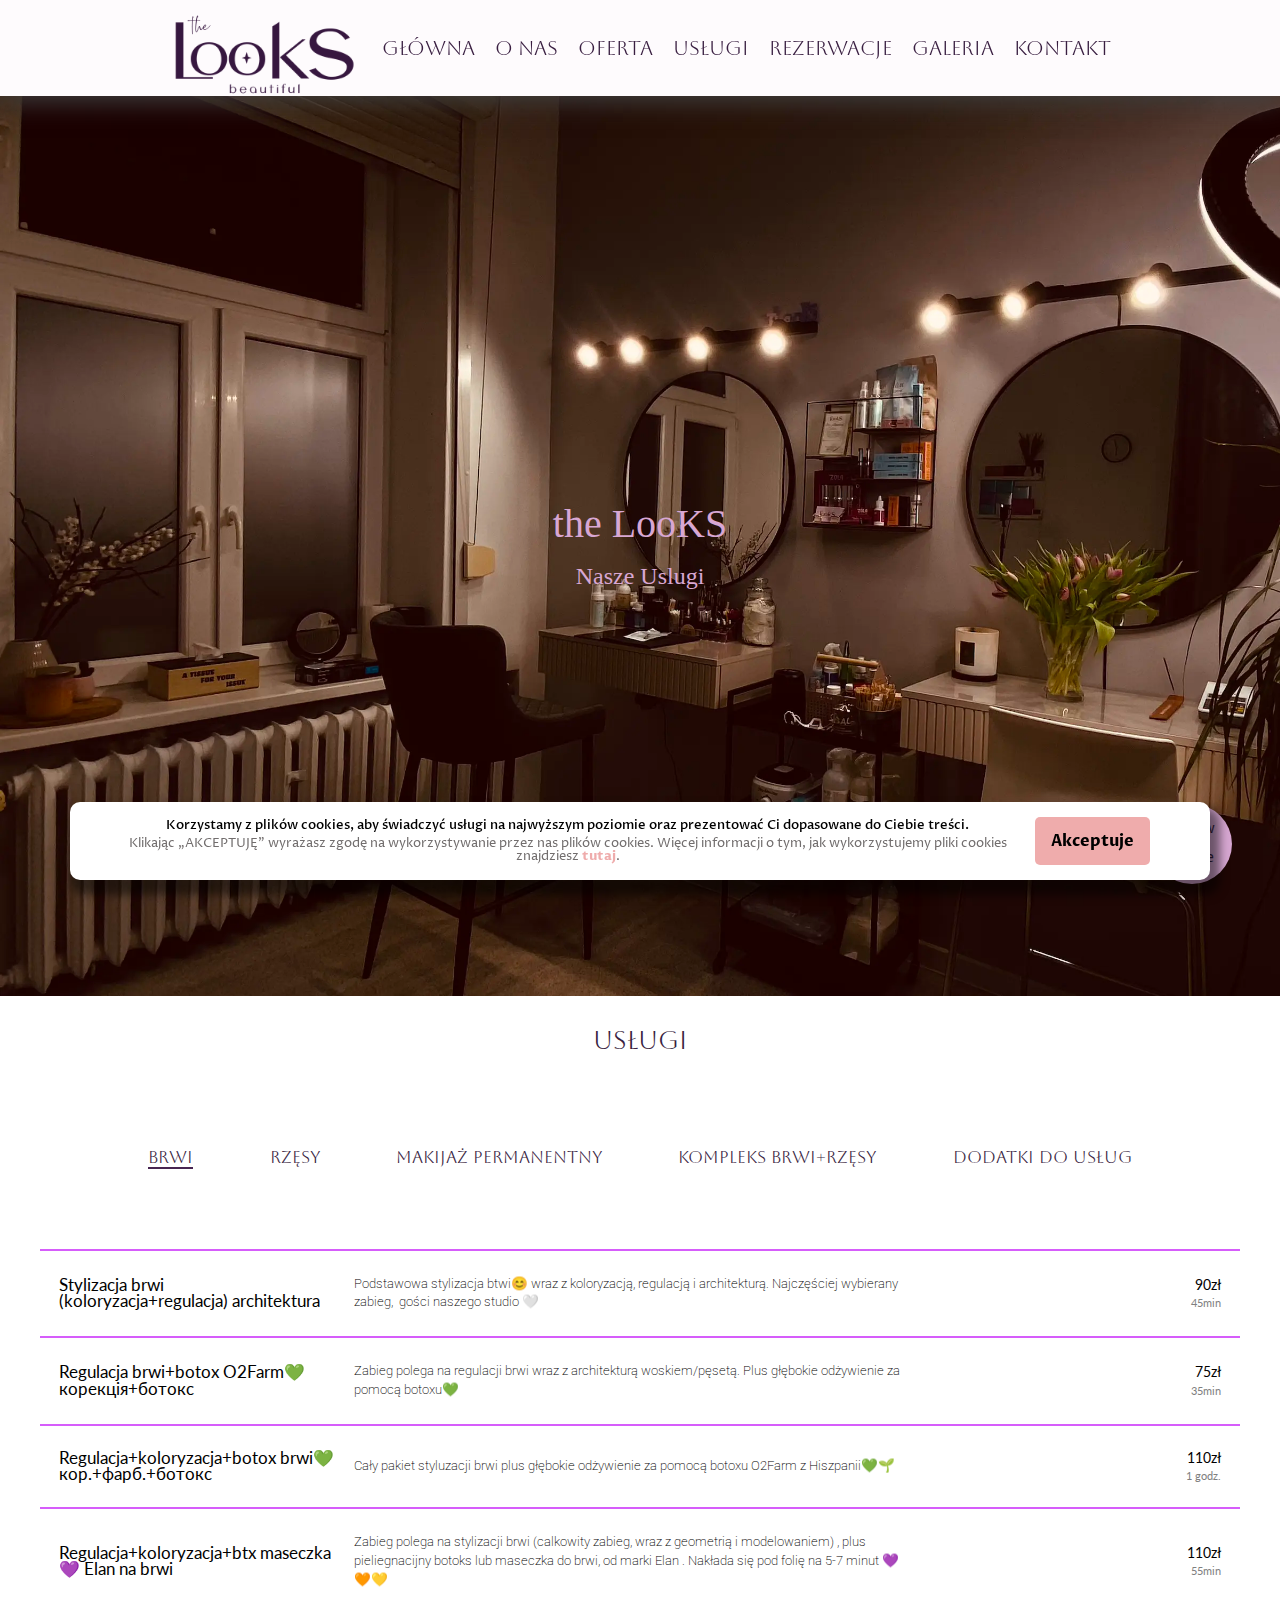
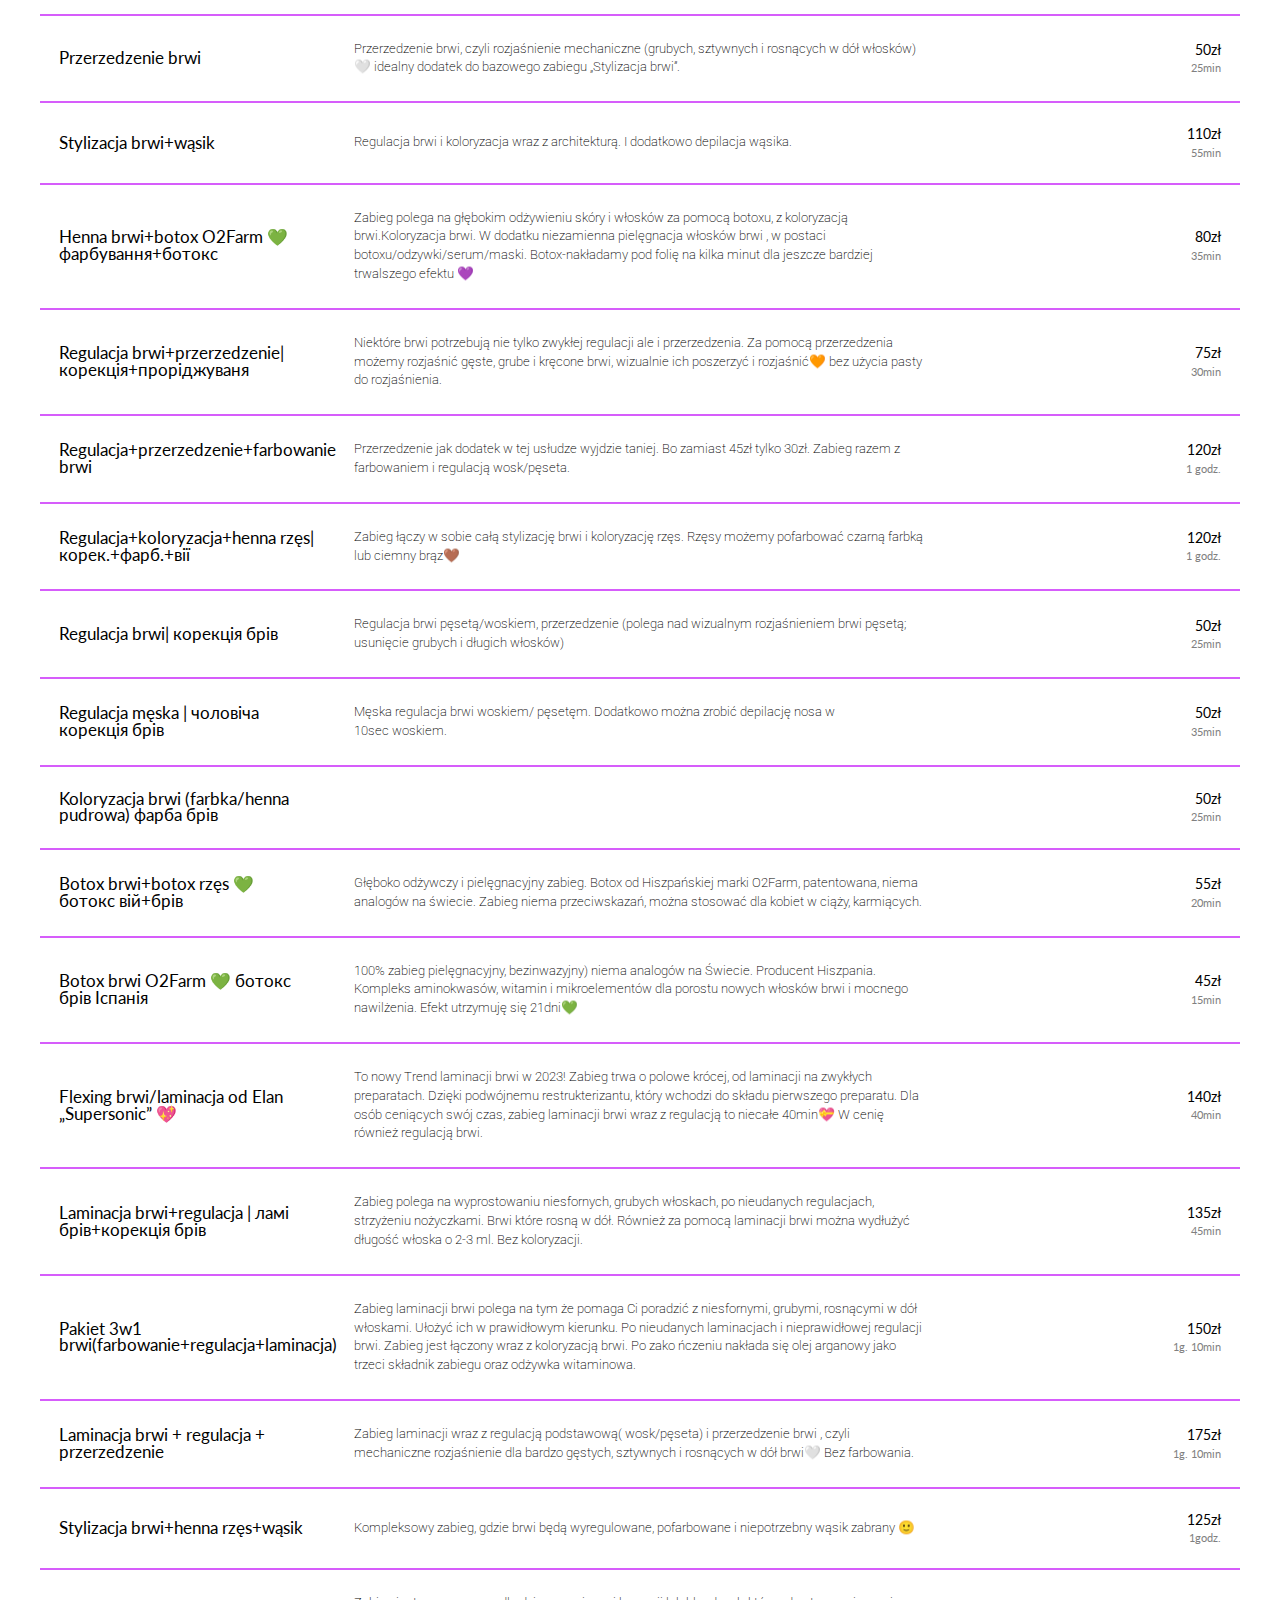
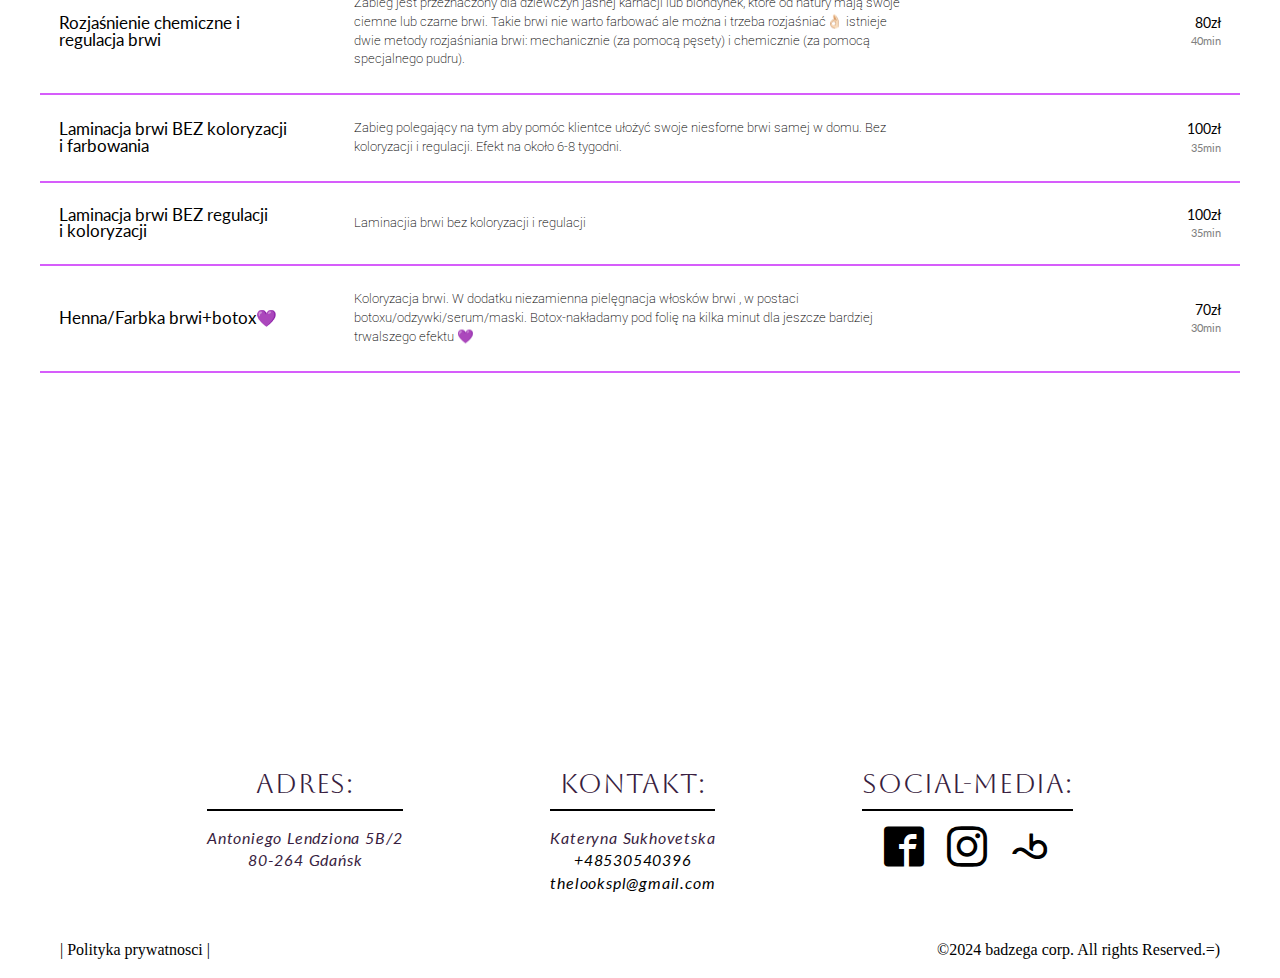
==== commit ec2a255c: "ADD .gitcommit" ====
--- a/cervices.html
+++ b/cervices.html
@@ -1157,7 +1157,7 @@
         <hr class="hr-contacts" />
         <p class="footer_addres_paragraf">
           Antoniego Lendziona 5B/2 <br />
-          80-178 Gdańsk
+          80-264 Gdańsk
         </p>
       </address>
 
@@ -1166,8 +1166,8 @@
         <hr class="hr-contacts" />
         Kateryna Sukhovetska<br />
         <a class="call_to" href="tel:+48530540396">+48530540396</a><br />
-        <a class="mail_to" href="mailto:ksbeautybrow21@gmail.com"
-          >ksbeautybrow21@gmail.com</a
+        <a class="mail_to" href="mailto:thelookspl@gmail.com"
+          >thelookspl@gmail.com</a
         >
       </div>
 
--- a/css/main.css
+++ b/css/main.css
@@ -167,6 +167,7 @@
 
 .wrapper {
   position: relative;
+  min-height: 100 vh;
   min-width: 100%;
   display: -webkit-box;
   display: -ms-flexbox;
@@ -180,7 +181,7 @@
 }
 
 .main_content {
-  padding: 70px 0px 30px 0px;
+  padding: 0px 0px 30px 0px;
 }
 
 /*============================= TITLE BLOCK ============================*/
@@ -192,12 +193,12 @@
   display: flex;
   color: #d8a7d3;
   background-size: cover;
-  background-position: center;
   margin-top: -100vh;
   width: 100vw;
   height: 100vh; /* Safari */
   position: sticky;
   top: 0;
+  left: 0;
   z-index: -1;
 }
 
@@ -1581,6 +1582,7 @@
 /*--------------------styli do formy--------------------------------------------*/
 .form_wrapper {
   position: fixed;
+  top: 4rem;
   right: 3rem;
   z-index: 2;
 }
